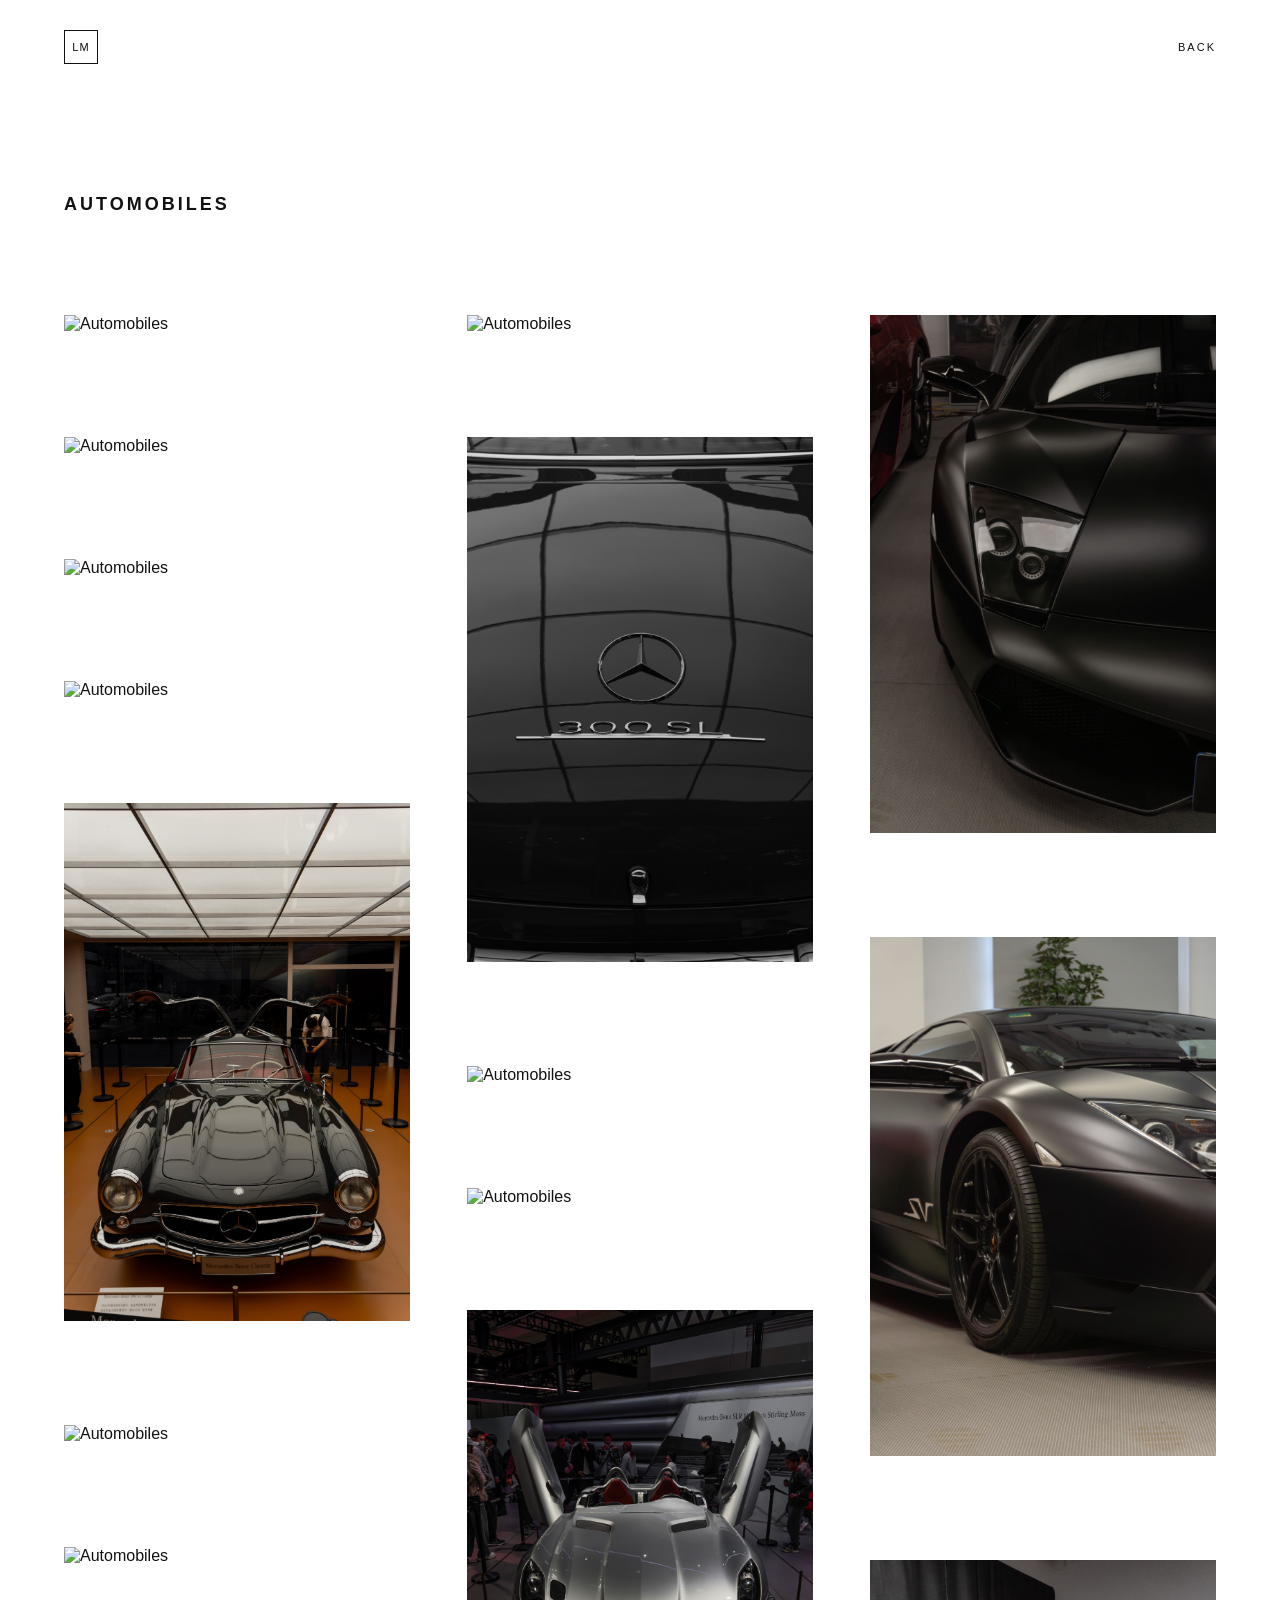
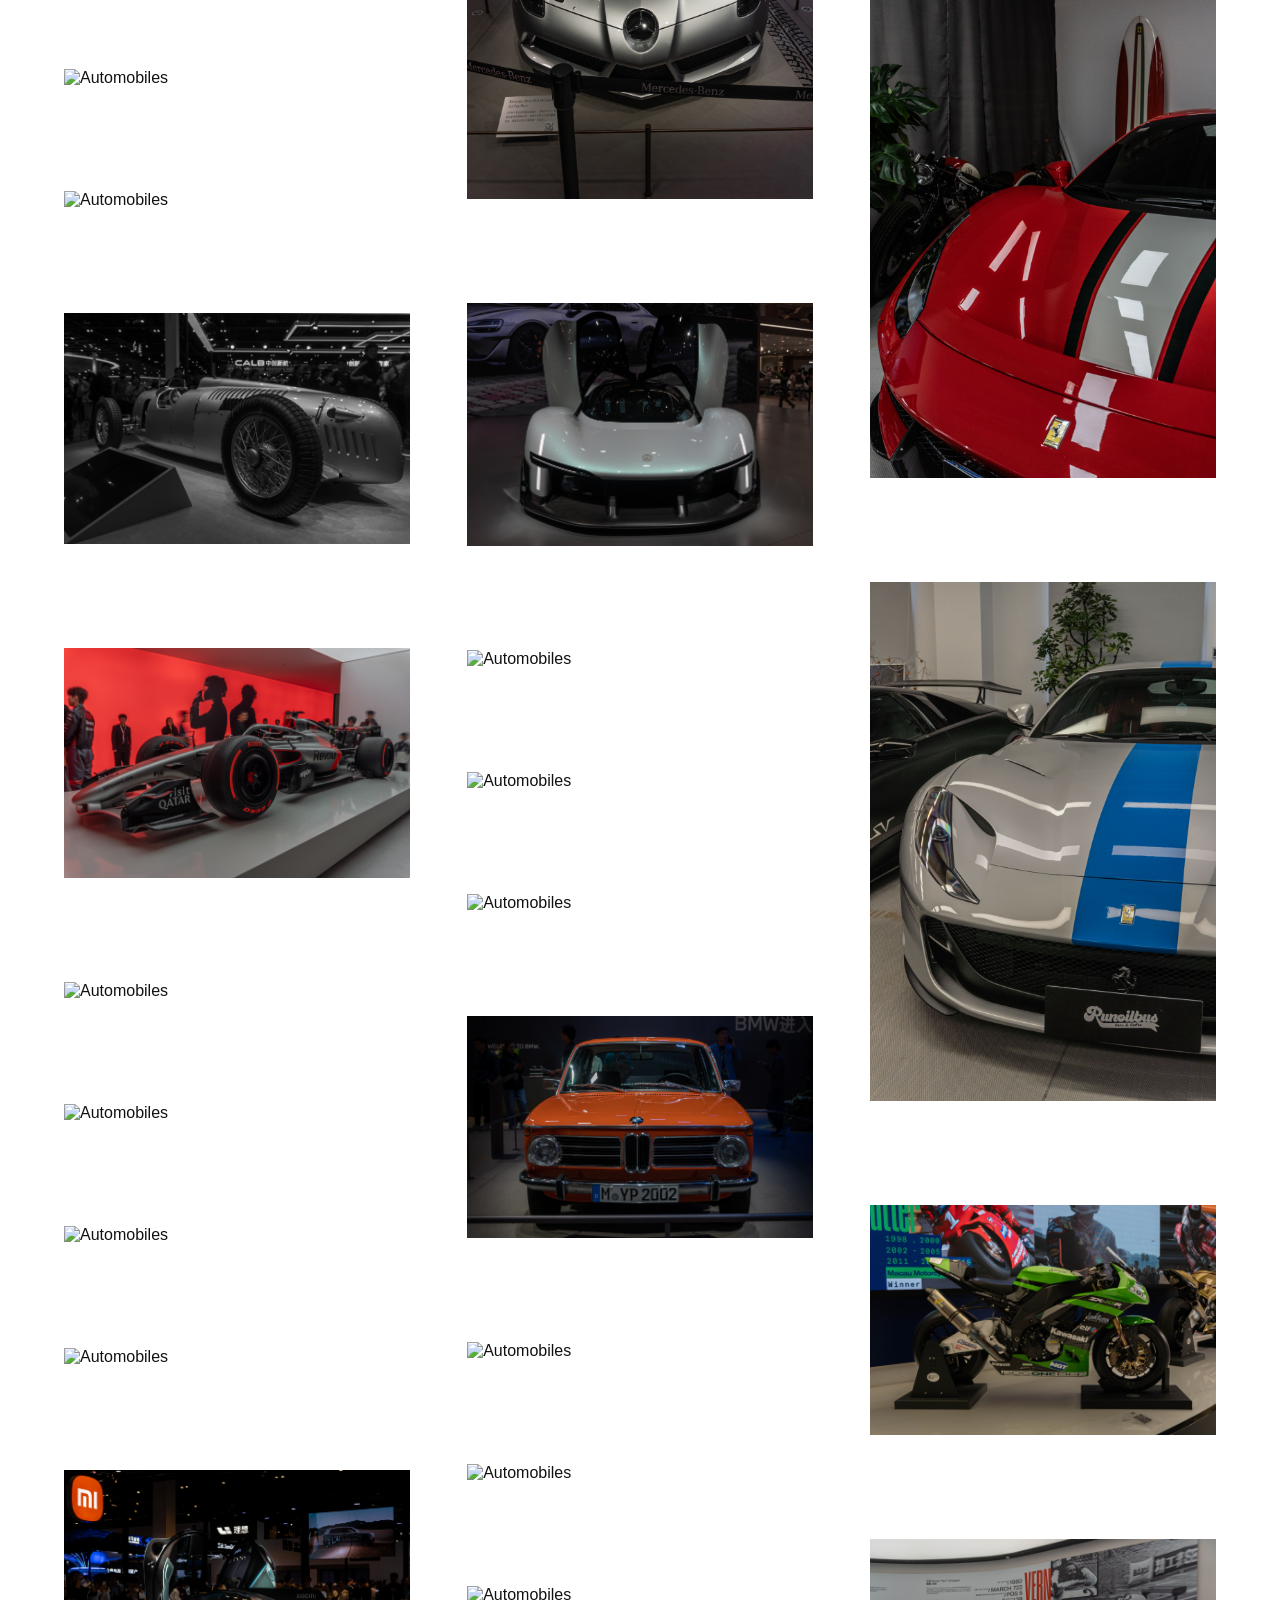
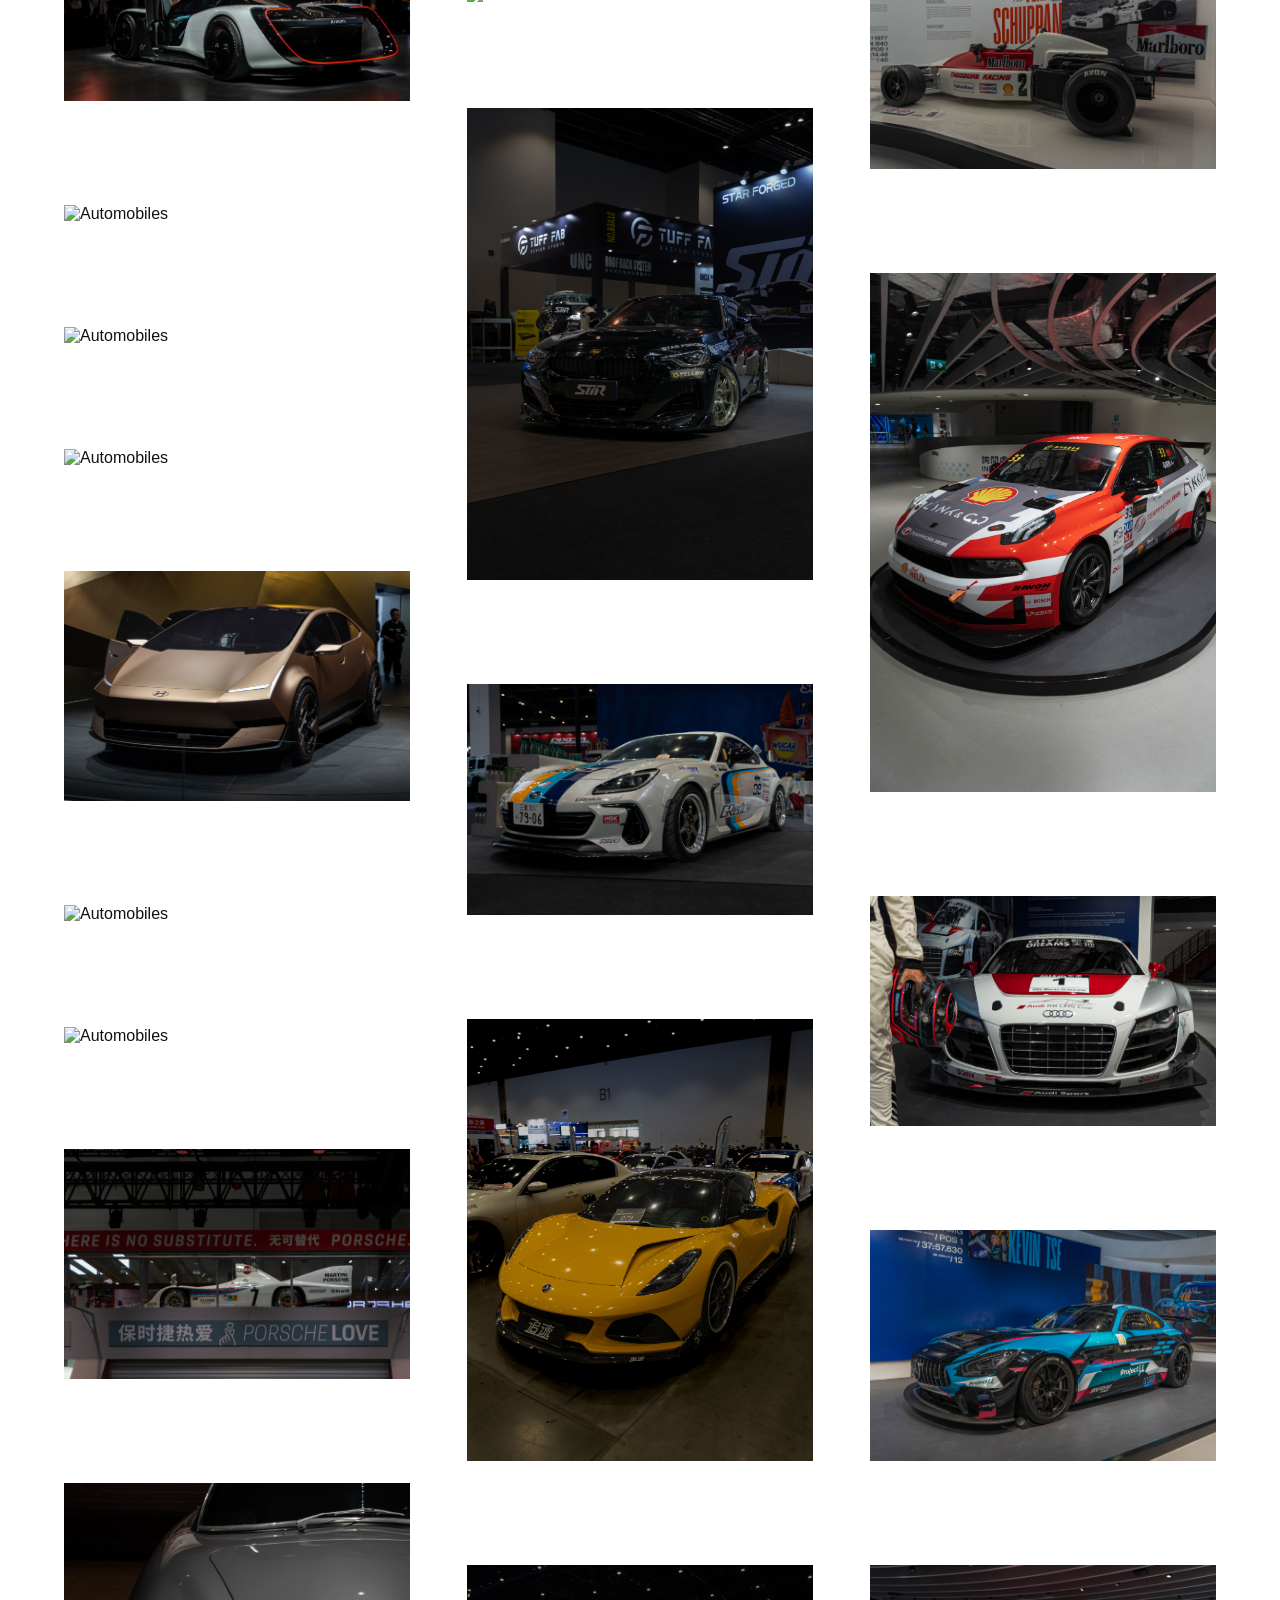
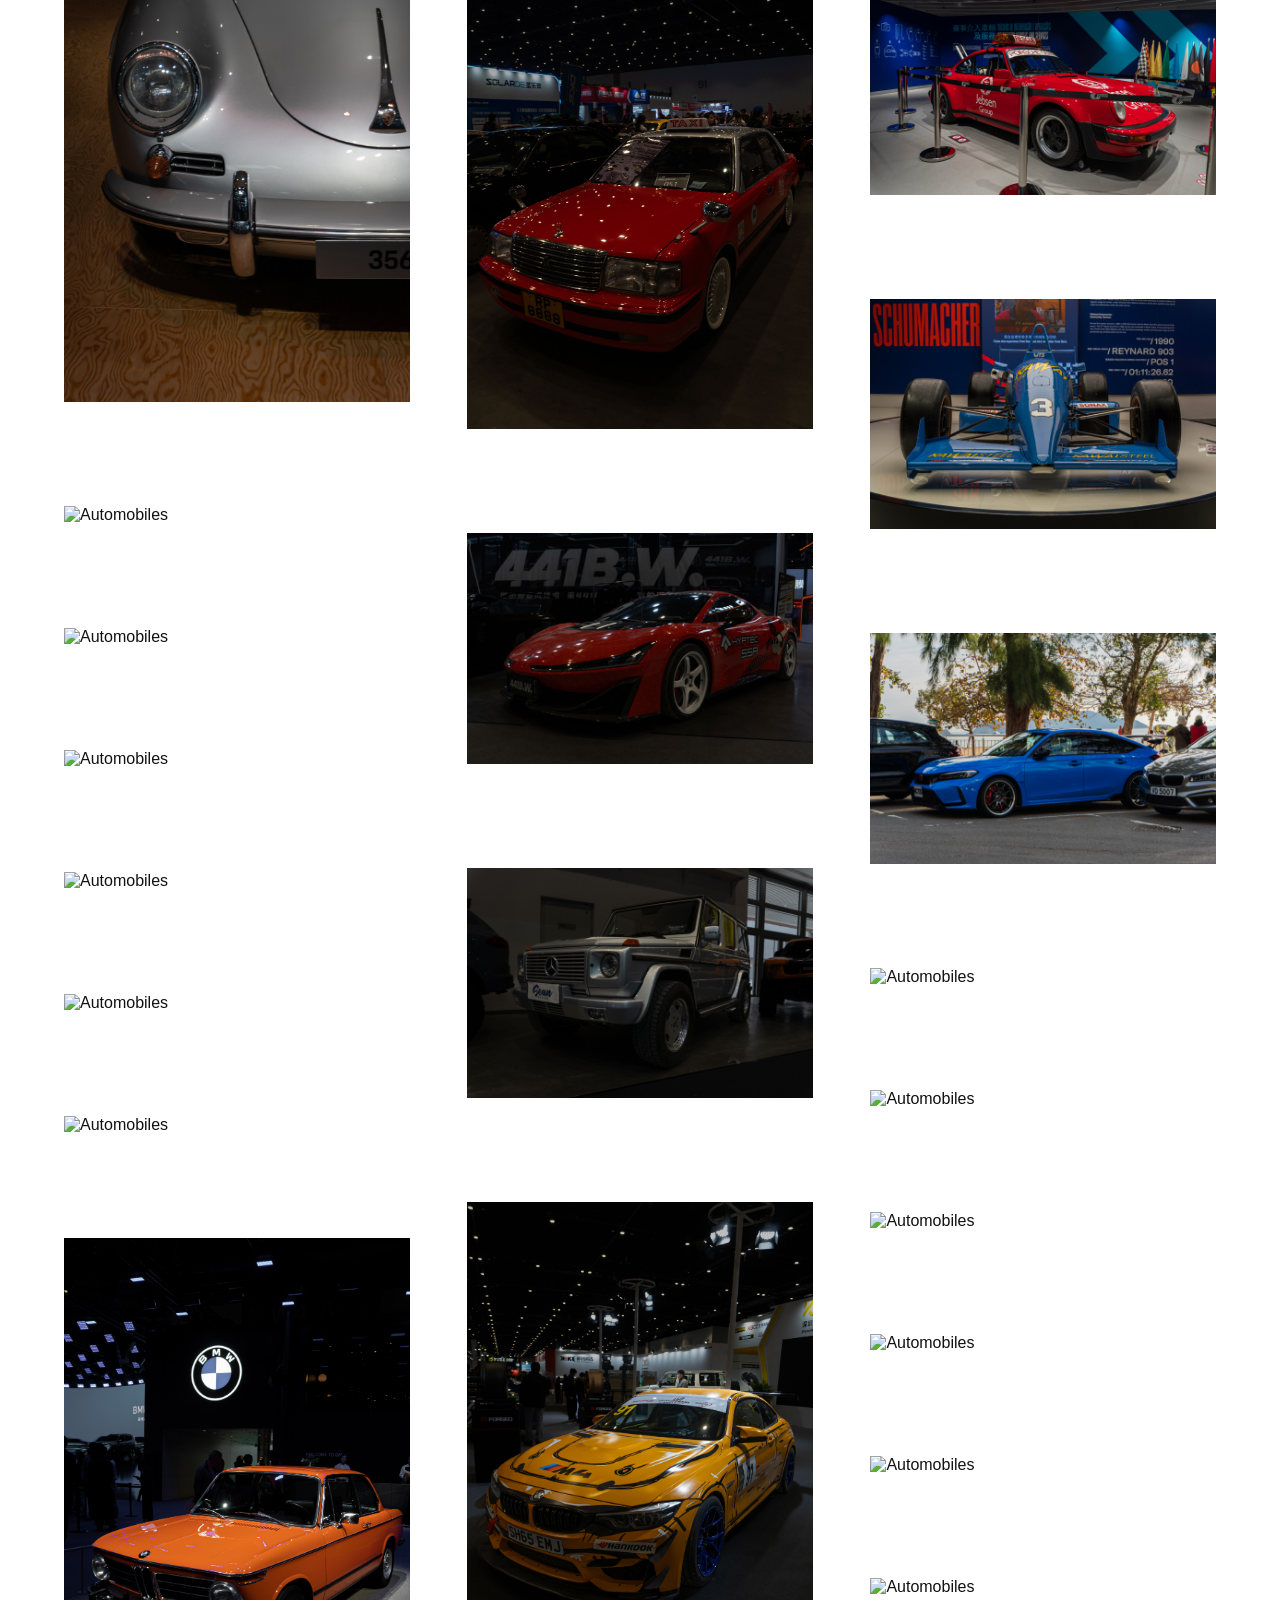
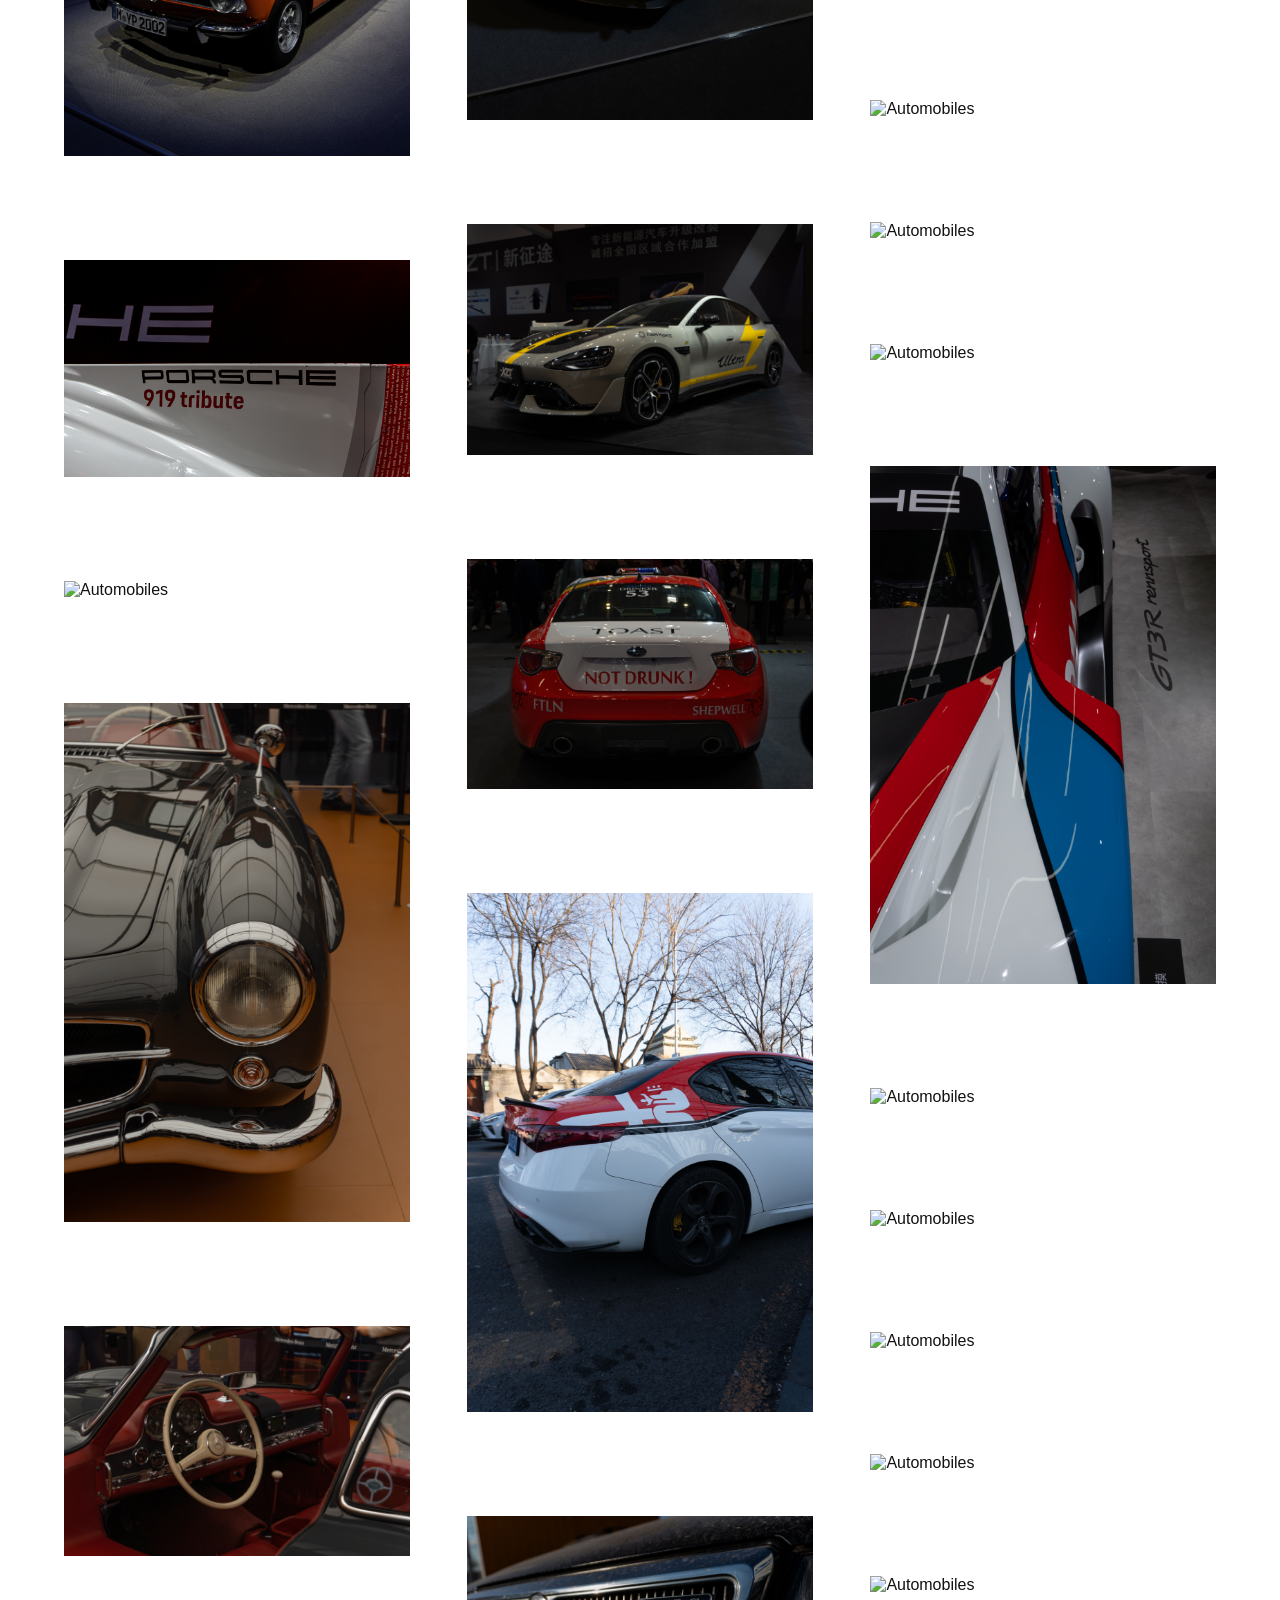
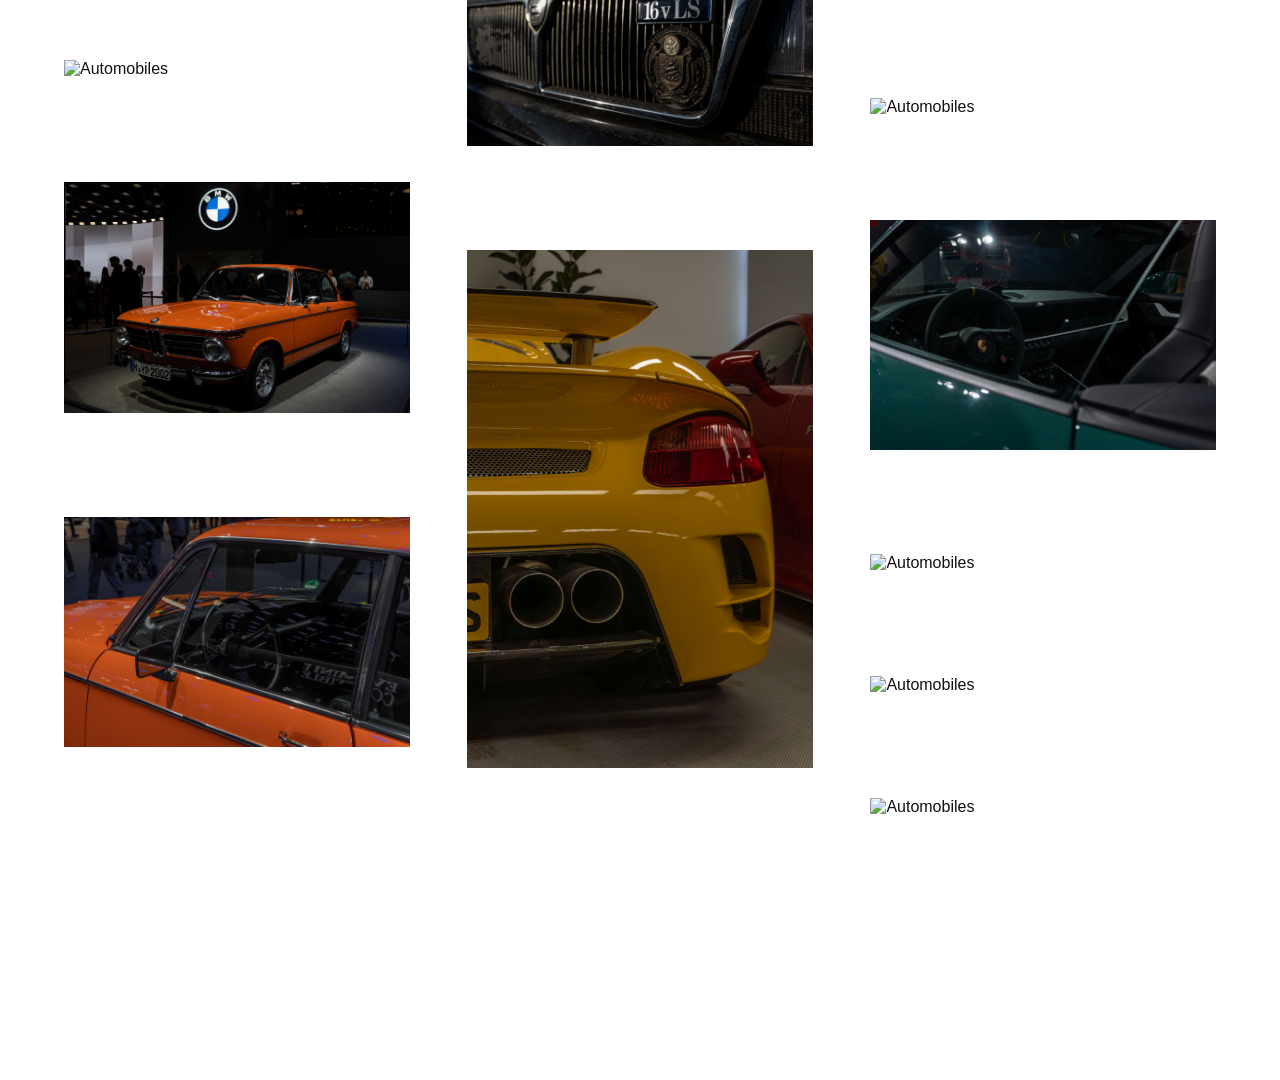
==== automobiles.html @ c26d371f "Update automobiles.html" ====
<!DOCTYPE html>
<html lang="en">

<head>

    <meta charset="UTF-8">

    <meta name="viewport" content="width=device-width, initial-scale=1.0">

    <title>Minhao Liu — Automobiles</title>

    <style>

        * {
            box-sizing: border-box;
        }

        body {
            margin: 0;
            background: #fff;
            color: #111;
            font-family: Arial, Helvetica, sans-serif;
        }


        /* =========================
           TOP NAVIGATION
        ========================= */

        .top {
            padding: 30px 5%;
            display: flex;
            justify-content: space-between;
            align-items: center;
        }

        .logo {
            width: 34px;
            height: 34px;

            display: flex;
            align-items: center;
            justify-content: center;

            border: 1px solid #111;

            color: #111;
            text-decoration: none;

            font-size: 11px;
            font-weight: 500;

            letter-spacing: 1px;
        }

        .back {
            color: #111;
            text-decoration: none;

            font-size: 11px;

            letter-spacing: 2px;

            transition: opacity 0.3s ease;
        }

        .back:hover {
            opacity: 0.5;
        }


        /* =========================
           PAGE TITLE
        ========================= */

        .title {
            padding: 100px 5% 100px;
        }

        .title h1 {
            margin: 0;

            font-size: 18px;
            font-weight: 600;

            letter-spacing: 3px;
        }


        /* =========================
           PHOTO GALLERY
        ========================= */

        .gallery {

            width: 90%;

            margin: 0 auto 160px;

            column-count: 3;

            column-gap: 5%;
        }


        .photo {

            display: inline-block;

            width: 100%;

            margin: 0 0 100px;

            break-inside: avoid;

            cursor: pointer;

            overflow: hidden;
        }


        .photo img {

            display: block;

            width: 100%;

            height: auto;

            transition: opacity 0.3s ease;
        }


        /* Hover effect */

        .photo:hover img {
            opacity: 0.65;
        }


        /* =========================
           FULLSCREEN IMAGE VIEWER
        ========================= */

        .viewer {

            position: fixed;

            inset: 0;

            background: #fff;

            display: none;

            align-items: center;

            justify-content: center;

            z-index: 1000;

            cursor: pointer;
        }


        .viewer.active {
            display: flex;
        }


        .viewer-content {

            max-width: 82vw;

            max-height: 90vh;

            display: flex;

            flex-direction: column;

            align-items: center;

            justify-content: center;

            cursor: pointer;
        }


        .viewer img {

            display: block;

            max-width: 82vw;

            max-height: 75vh;

            width: auto;

            height: auto;

            object-fit: contain;
        }


        /* =========================
           PHOTO INFORMATION
        ========================= */

        .photo-info {

            margin-top: 25px;

            text-align: center;

            font-size: 11px;

            font-weight: 300;

            letter-spacing: 1.5px;

            color: #555;
        }


        .photo-info span {
            margin: 0 10px;
        }


        /* =========================
           MOBILE
        ========================= */

        @media (max-width: 700px) {

            .top {
                padding: 25px 5%;
            }


            .title {
                padding: 70px 5% 70px;
            }


            .title h1 {
                font-size: 16px;
            }


            .gallery {

                width: 90%;

                column-count: 2;

                column-gap: 5%;

                margin-bottom: 100px;
            }


            .photo {

                margin-bottom: 60px;
            }


            .viewer img {

                max-width: 90vw;

                max-height: 70vh;
            }


            .photo-info {

                margin-top: 18px;

                font-size: 10px;
            }


            .photo-info span {
                margin: 0 6px;
            }

        }

    </style>

</head>


<body>


    <!-- =========================
         TOP
    ========================= -->

    <header class="top">

        <a href="index.html" class="logo">
            LM
        </a>

        <a href="index.html" class="back">
            BACK
        </a>

    </header>



    <!-- =========================
         TITLE
    ========================= -->

    <section class="title">

        <h1>
            AUTOMOBILES
        </h1>

    </section>



    <!-- =========================
         PHOTO GALLERY
    ========================= -->

    <main class="gallery">


        <!-- PHOTO 1 -->

        <div
            class="photo"
            data-date="2016.5.3"
            data-location="Beijing"
        >

            <img
                src="./photo1.jpg"
                alt="Automobiles"
            >

        </div>



        <!-- PHOTO 7 -->

        <div
            class="photo"
            data-date="2016.5.3"
            data-location="Beijing"
        >

            <img
                src="./photo7.jpg"
                alt="Automobiles"
            >

        </div>



        <!-- PHOTO 8 -->

        <div
            class="photo"
            data-date="2016.5.3"
            data-location="Beijing"
        >

            <img
                src="./photo8.jpg"
                alt="Automobiles"
            >

        </div>



        <!-- PHOTO 9 -->

        <div
            class="photo"
            data-date="2016.5.3"
            data-location="Beijing"
        >

            <img
                src="./photo9.jpg"
                alt="Automobiles"
            >

        </div>



        <!-- PHOTO 10 -->

        <div
            class="photo"
            data-date="2016.5.3"
            data-location="Beijing"
        >

            <img
                src="./photo10.jpg"
                alt="Automobiles"
            >

        </div>


    </main>



    <!-- =========================
         IMAGE VIEWER
    ========================= -->

    <div class="viewer">

        <div class="viewer-content">

            <img
                src=""
                alt="Automobile photograph"
            >

            <div class="photo-info">

                <span class="date"></span>

                <span>—</span>

                <span class="location"></span>

            </div>

        </div>

    </div>



    <!-- =========================
         JAVASCRIPT
    ========================= -->

    <script>


        /* =========================
           LOAD PHOTO 11 - PHOTO 100
        ========================= */

        const gallery = document.querySelector(".gallery");


        for (let i = 11; i <= 100; i++) {

            const photo = document.createElement("div");

            photo.className = "photo";

            photo.dataset.date = "2016.5.3";

            photo.dataset.location = "Beijing";


            photo.innerHTML = `

                <img
                    src="./photo${i}.jpg"
                    alt="Automobiles"
                    loading="lazy"
                >

            `;


            gallery.appendChild(photo);

        }



        /* =========================
           VIEWER ELEMENTS
        ========================= */

        const viewer = document.querySelector(".viewer");

        const viewerContent =
            document.querySelector(".viewer-content");

        const viewerImage =
            document.querySelector(".viewer img");

        const dateText =
            document.querySelector(".date");

        const locationText =
            document.querySelector(".location");



        /* =========================
           OPEN PHOTO
        ========================= */

        function openViewer(photo) {

            const image =
                photo.querySelector("img");


            viewerImage.src = image.src;

            viewerImage.alt = image.alt;


            dateText.textContent =
                photo.dataset.date;


            locationText.textContent =
                photo.dataset.location;


            viewer.classList.add("active");


            document.body.style.overflow = "hidden";

        }



        /* =========================
           ALL PHOTOS CLICK EVENT
        ========================= */

        function setupPhotoEvents() {

            const photos =
                document.querySelectorAll(".photo");


            photos.forEach(photo => {

                photo.addEventListener("click", function () {

                    openViewer(photo);

                });

            });

        }


        setupPhotoEvents();



        /* =========================
           CLOSE VIEWER
        ========================= */

        viewer.addEventListener("click", function () {

            viewer.classList.remove("active");

            document.body.style.overflow = "";

        });



        /* =========================
           PREVENT IMAGE CLICK FROM
           DOING ANYTHING EXTRA
        ========================= */

        viewerImage.addEventListener("click", function (event) {

            event.stopPropagation();

            viewer.classList.remove("active");

            document.body.style.overflow = "";

        });



        /* =========================
           ESC KEY
        ========================= */

        document.addEventListener("keydown", function (event) {

            if (event.key === "Escape") {

                viewer.classList.remove("active");

                document.body.style.overflow = "";

            }

        });


    </script>


</body>

</html>
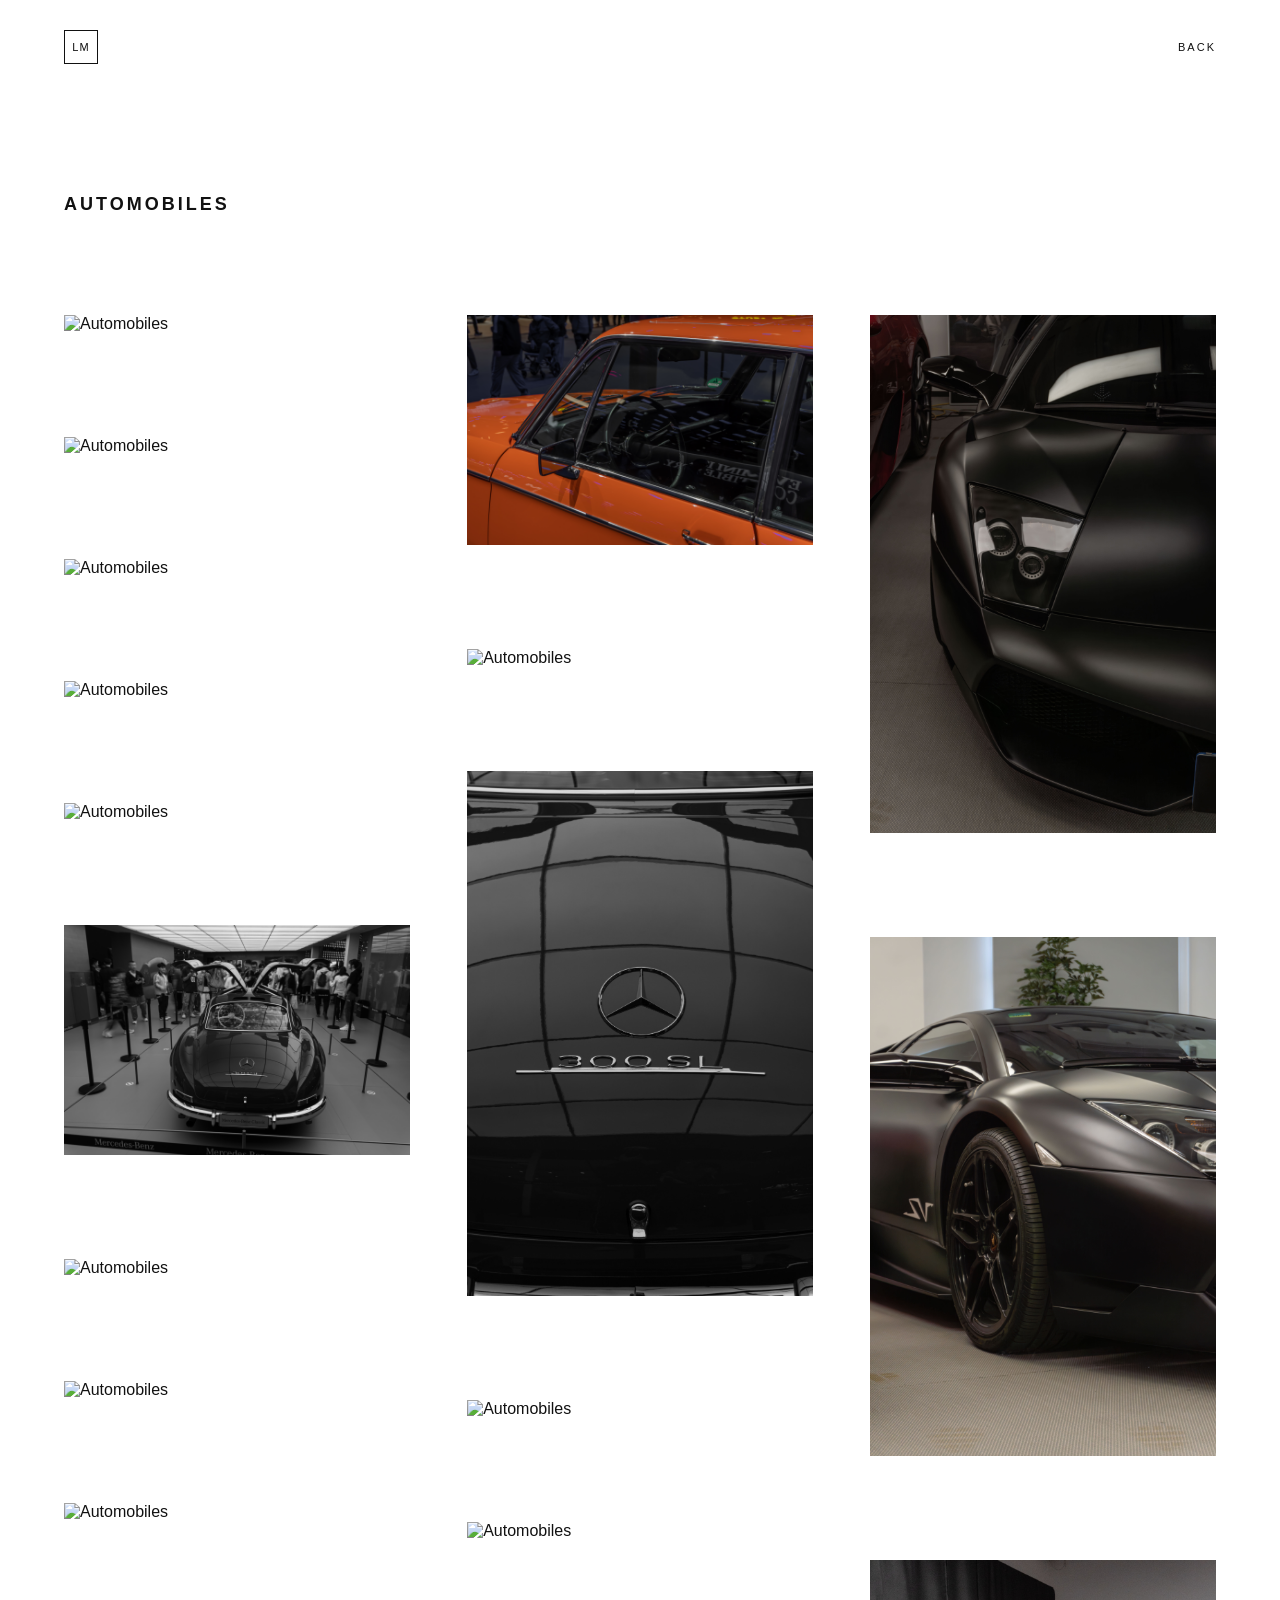
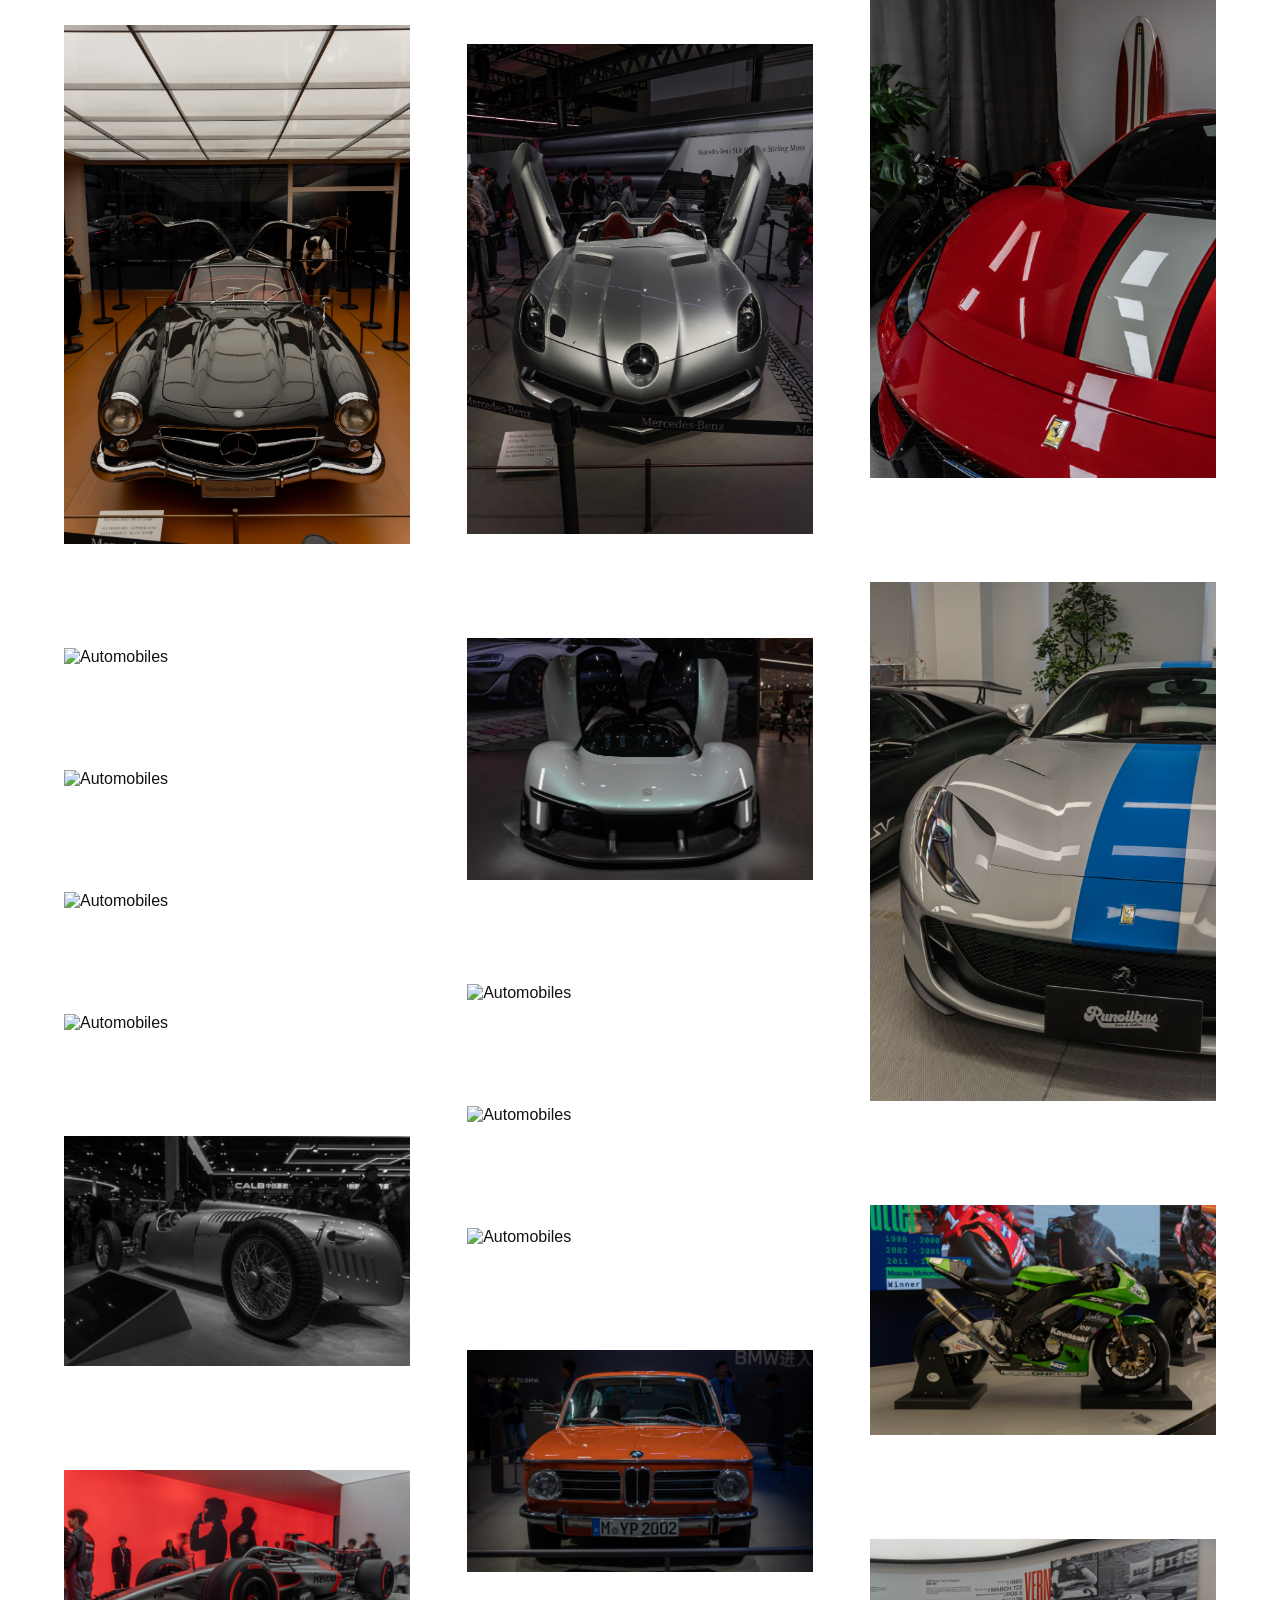
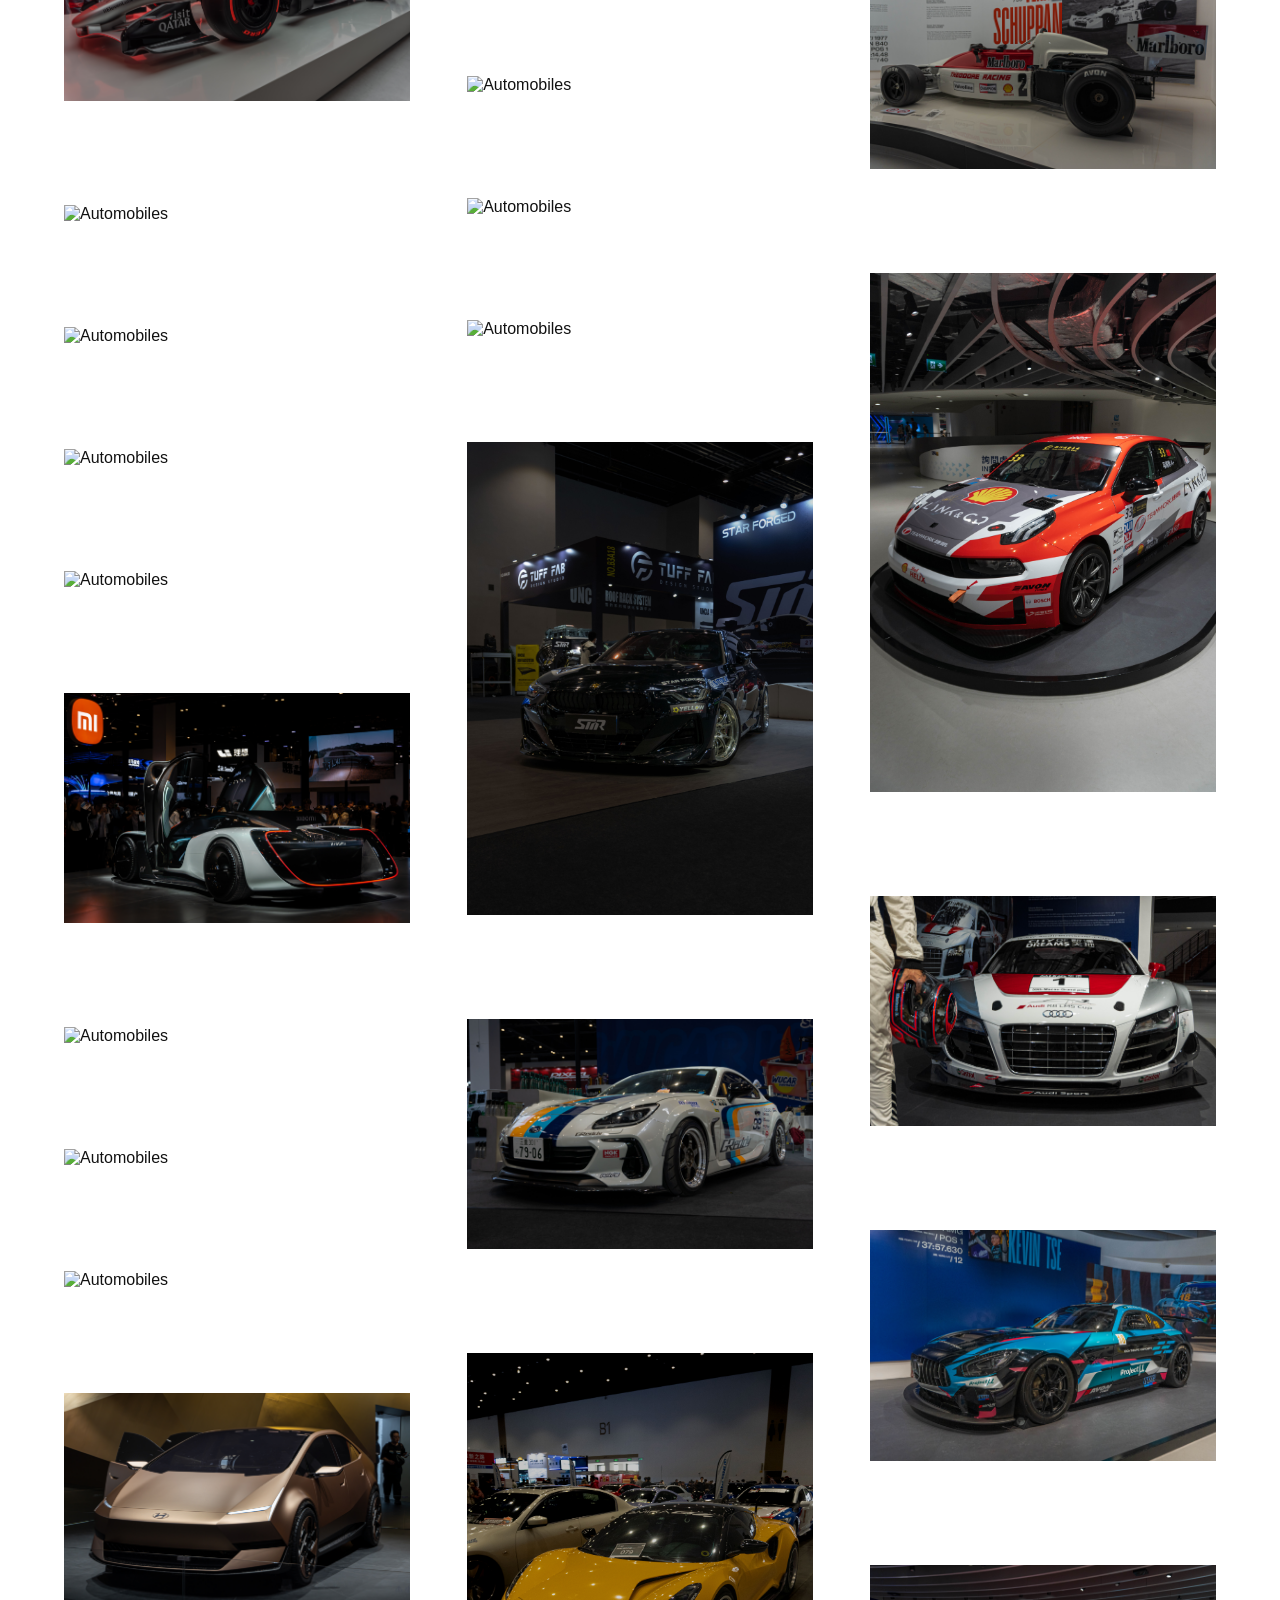
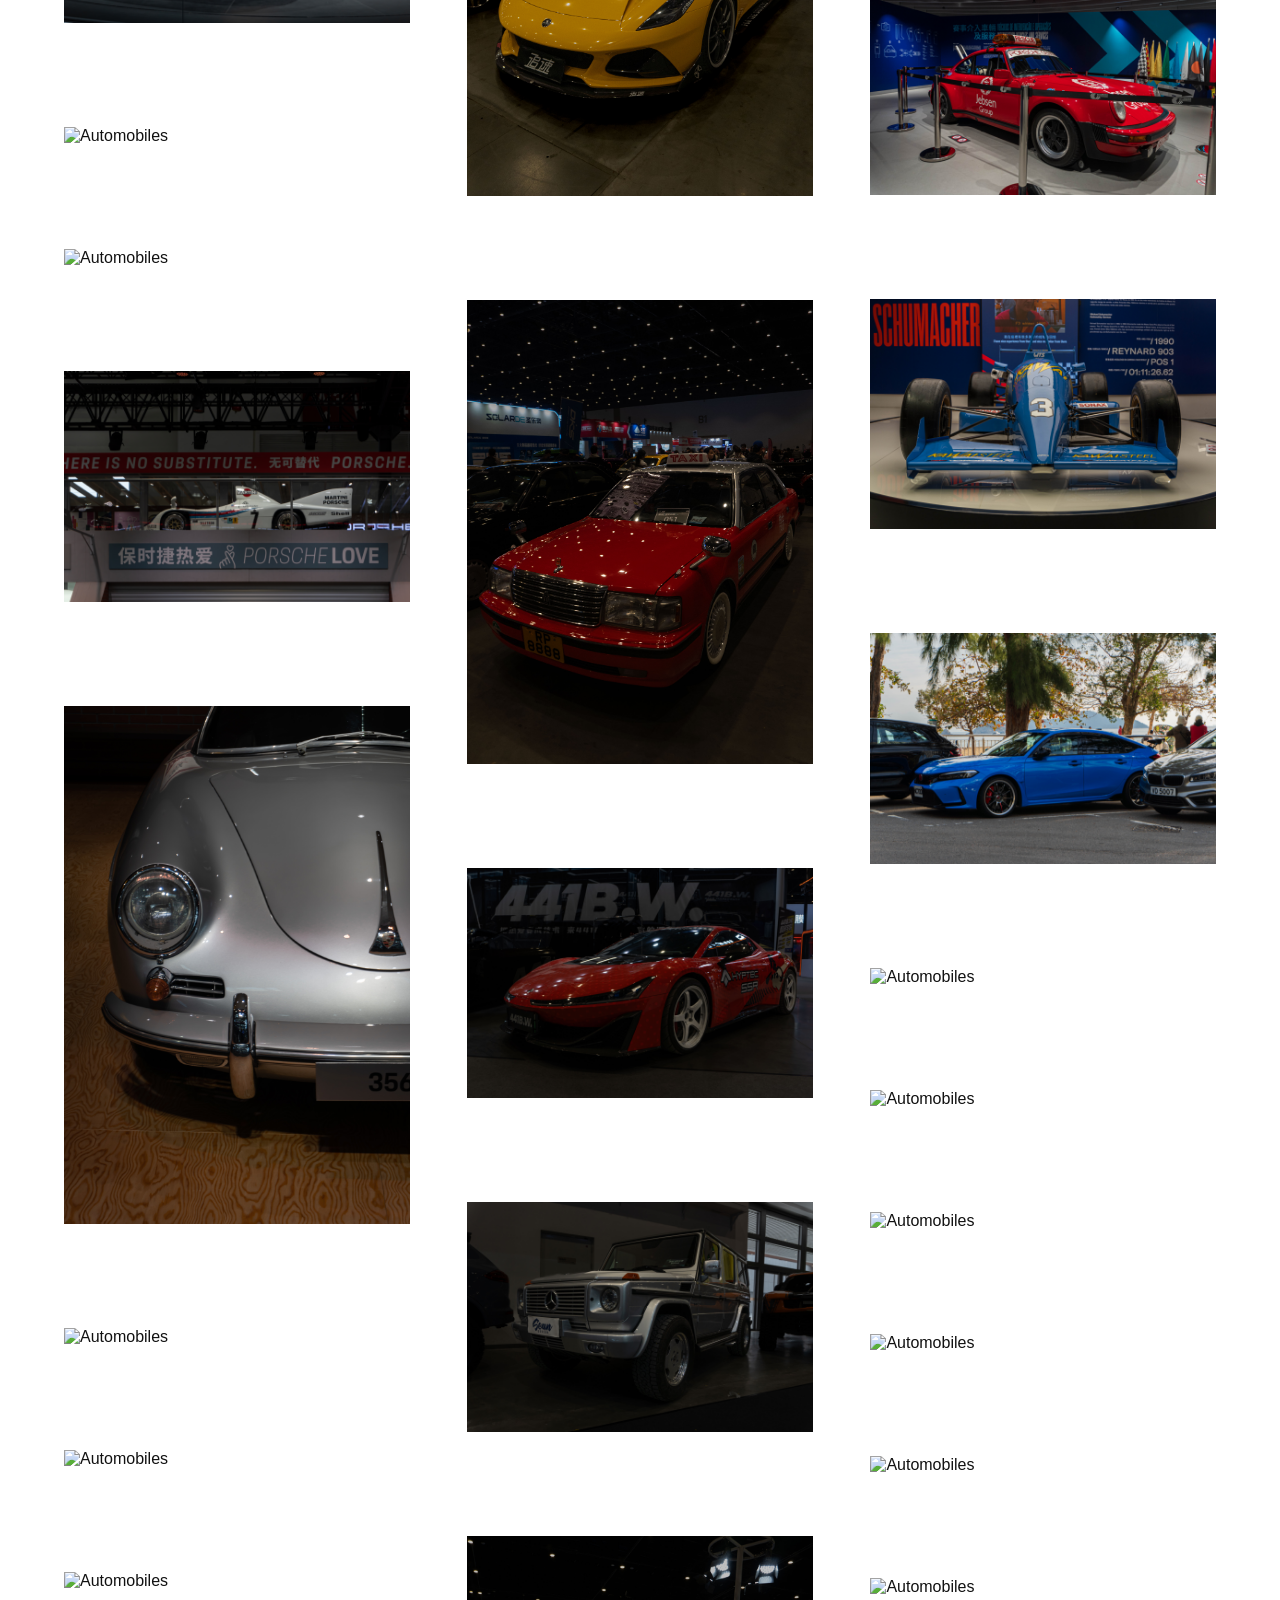
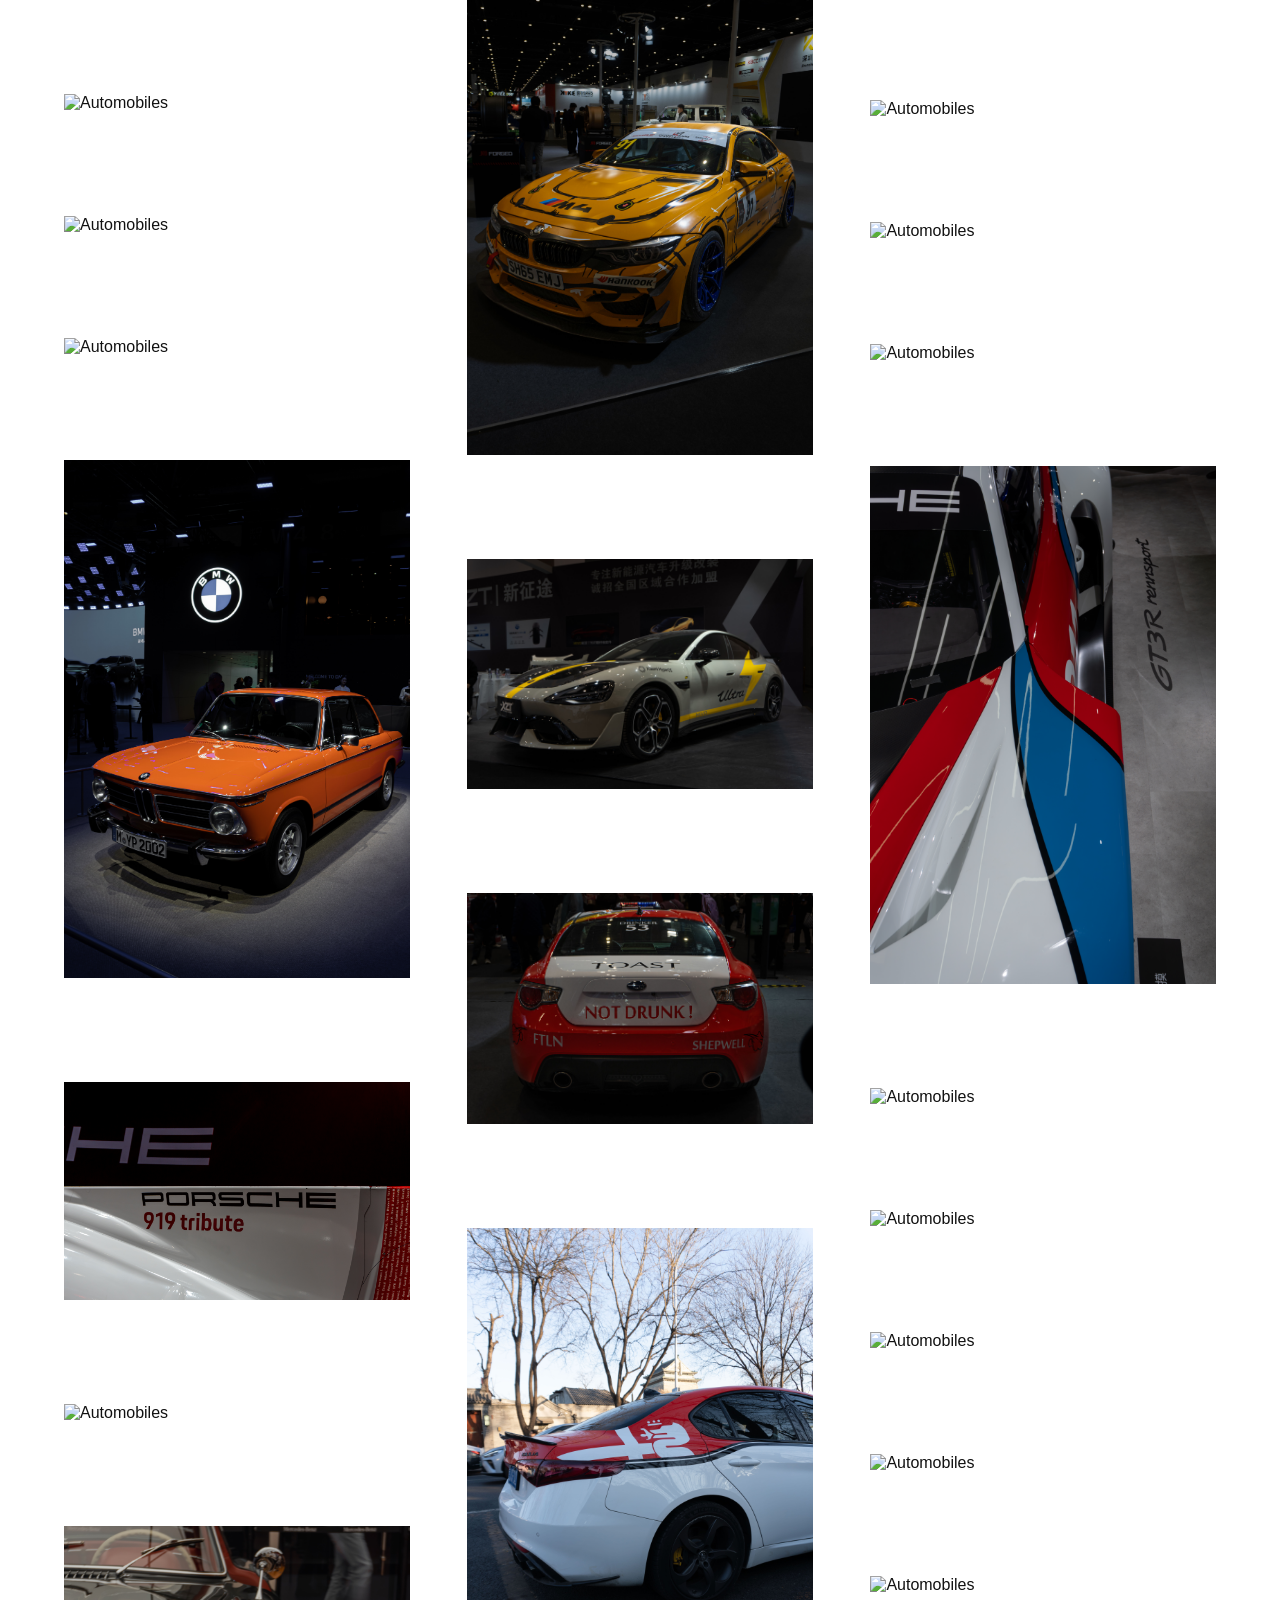
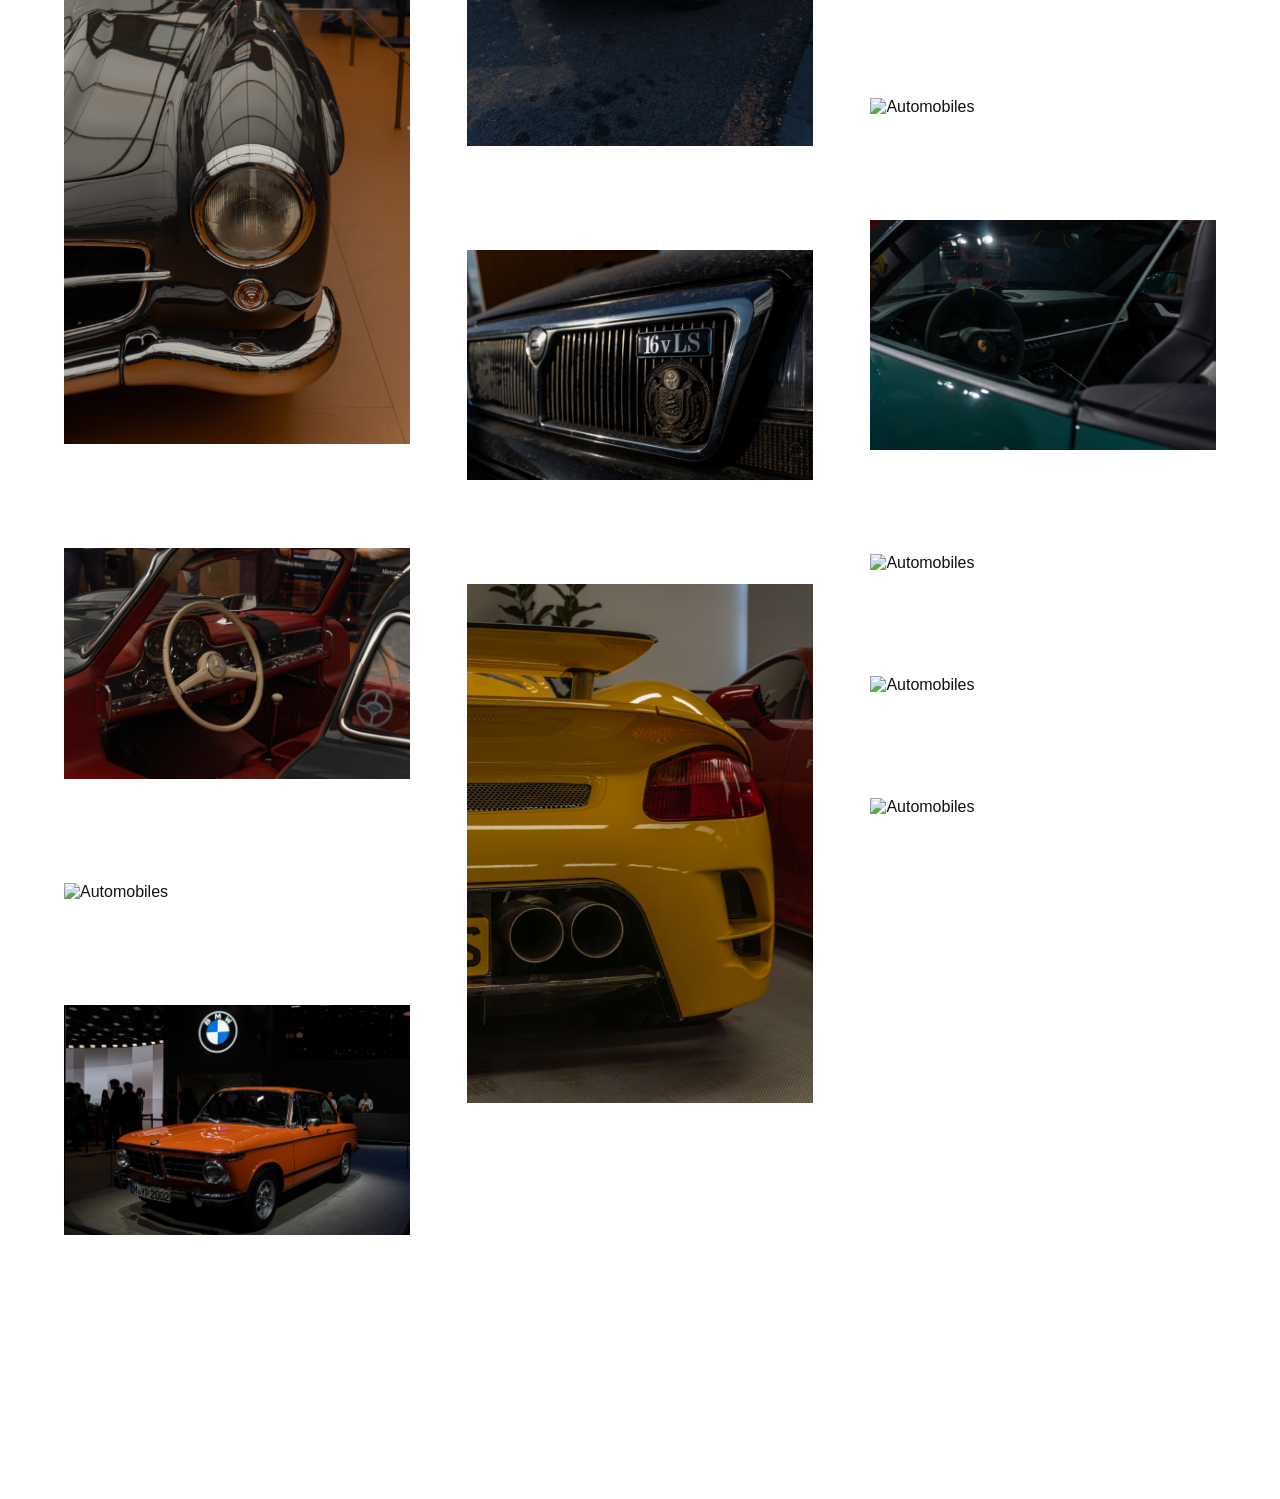
==== commit 1c34bd0e: "Update automobiles.html" ====
--- a/automobiles.html
+++ b/automobiles.html
@@ -92,19 +92,14 @@
         ========================= */
 
         .gallery {
-
             width: 90%;
-
             margin: 0 auto 160px;
 
             column-count: 3;
-
             column-gap: 5%;
         }
 
-
         .photo {
-
             display: inline-block;
 
             width: 100%;
@@ -118,20 +113,14 @@
             overflow: hidden;
         }
 
-
         .photo img {
-
             display: block;
 
             width: 100%;
-
             height: auto;
 
             transition: opacity 0.3s ease;
         }
-
-
-        /* Hover effect */
 
         .photo:hover img {
             opacity: 0.65;
@@ -143,7 +132,6 @@
         ========================= */
 
         .viewer {
-
             position: fixed;
 
             inset: 0;
@@ -153,24 +141,19 @@
             display: none;
 
             align-items: center;
-
             justify-content: center;
 
             z-index: 1000;
 
             cursor: pointer;
         }
-
 
         .viewer.active {
             display: flex;
         }
 
-
         .viewer-content {
-
             max-width: 82vw;
-
             max-height: 90vh;
 
             display: flex;
@@ -178,23 +161,18 @@
             flex-direction: column;
 
             align-items: center;
-
             justify-content: center;
 
             cursor: pointer;
         }
 
-
         .viewer img {
-
             display: block;
 
             max-width: 82vw;
-
             max-height: 75vh;
 
             width: auto;
-
             height: auto;
 
             object-fit: contain;
@@ -206,7 +184,6 @@
         ========================= */
 
         .photo-info {
-
             margin-top: 25px;
 
             text-align: center;
@@ -219,7 +196,6 @@
 
             color: #555;
         }
-
 
         .photo-info span {
             margin: 0 10px;
@@ -236,19 +212,15 @@
                 padding: 25px 5%;
             }
 
-
             .title {
                 padding: 70px 5% 70px;
             }
 
-
             .title h1 {
                 font-size: 16px;
             }
 
-
             .gallery {
-
                 width: 90%;
 
                 column-count: 2;
@@ -258,28 +230,20 @@
                 margin-bottom: 100px;
             }
 
-
             .photo {
-
                 margin-bottom: 60px;
             }
 
-
             .viewer img {
-
                 max-width: 90vw;
-
                 max-height: 70vh;
             }
 
-
             .photo-info {
-
                 margin-top: 18px;
 
                 font-size: 10px;
             }
-
 
             .photo-info span {
                 margin: 0 6px;
@@ -332,91 +296,6 @@
     ========================= -->
 
     <main class="gallery">
-
-
-        <!-- PHOTO 1 -->
-
-        <div
-            class="photo"
-            data-date="2016.5.3"
-            data-location="Beijing"
-        >
-
-            <img
-                src="./photo1.jpg"
-                alt="Automobiles"
-            >
-
-        </div>
-
-
-
-        <!-- PHOTO 7 -->
-
-        <div
-            class="photo"
-            data-date="2016.5.3"
-            data-location="Beijing"
-        >
-
-            <img
-                src="./photo7.jpg"
-                alt="Automobiles"
-            >
-
-        </div>
-
-
-
-        <!-- PHOTO 8 -->
-
-        <div
-            class="photo"
-            data-date="2016.5.3"
-            data-location="Beijing"
-        >
-
-            <img
-                src="./photo8.jpg"
-                alt="Automobiles"
-            >
-
-        </div>
-
-
-
-        <!-- PHOTO 9 -->
-
-        <div
-            class="photo"
-            data-date="2016.5.3"
-            data-location="Beijing"
-        >
-
-            <img
-                src="./photo9.jpg"
-                alt="Automobiles"
-            >
-
-        </div>
-
-
-
-        <!-- PHOTO 10 -->
-
-        <div
-            class="photo"
-            data-date="2016.5.3"
-            data-location="Beijing"
-        >
-
-            <img
-                src="./photo10.jpg"
-                alt="Automobiles"
-            >
-
-        </div>
-
 
     </main>
 
@@ -439,7 +318,7 @@
 
                 <span class="date"></span>
 
-                <span>—</span>
+                <span class="separator">—</span>
 
                 <span class="location"></span>
 
@@ -459,21 +338,188 @@
 
 
         /* =========================
-           LOAD PHOTO 11 - PHOTO 100
-        ========================= */
-
-        const gallery = document.querySelector(".gallery");
-
-
-        for (let i = 11; i <= 100; i++) {
-
-            const photo = document.createElement("div");
+           PHOTO INFORMATION
+        ========================= */
+
+        const photoInfo = {};
+
+
+        /*
+         * PHOTO 1-3
+         */
+
+        for (let i = 1; i <= 3; i++) {
+
+            photoInfo[i] = {
+                date: "2026.09.03",
+                location: "Beijing"
+            };
+
+        }
+
+
+        /*
+         * PHOTO 4-5
+         *
+         * No date / location
+         */
+
+        for (let i = 4; i <= 5; i++) {
+
+            photoInfo[i] = {
+                date: "",
+                location: ""
+            };
+
+        }
+
+
+        /*
+         * PHOTO 6-56
+         */
+
+        for (let i = 6; i <= 56; i++) {
+
+            photoInfo[i] = {
+                date: "2026.05.03",
+                location: "Beijing"
+            };
+
+        }
+
+
+        /*
+         * PHOTO 57-65
+         */
+
+        for (let i = 57; i <= 65; i++) {
+
+            photoInfo[i] = {
+                date: "2026.03.14",
+                location: "Beijing"
+            };
+
+        }
+
+
+        /*
+         * PHOTO 66
+         */
+
+        photoInfo[66] = {
+            date: "2025.12.23",
+            location: "Beijing"
+        };
+
+
+        /*
+         * PHOTO 67-72
+         */
+
+        for (let i = 67; i <= 72; i++) {
+
+            photoInfo[i] = {
+                date: "2026.01.07",
+                location: "Beijing"
+            };
+
+        }
+
+
+        /*
+         * PHOTO 73-79
+         */
+
+        for (let i = 73; i <= 79; i++) {
+
+            photoInfo[i] = {
+                date: "2026.01.22",
+                location: "Macau"
+            };
+
+        }
+
+
+        /*
+         * PHOTO 80
+         */
+
+        photoInfo[80] = {
+            date: "2026.01.26",
+            location: "Hong Kong"
+        };
+
+
+        /*
+         * PHOTO 81
+         */
+
+        photoInfo[81] = {
+            date: "2025.10.30",
+            location: "Beijing"
+        };
+
+
+        /*
+         * PHOTO 82-83
+         */
+
+        for (let i = 82; i <= 83; i++) {
+
+            photoInfo[i] = {
+                date: "2026.01.22",
+                location: "Macau"
+            };
+
+        }
+
+
+        /*
+         * PHOTO 84
+         */
+
+        photoInfo[84] = {
+            date: "2026.03.14",
+            location: "Beijing"
+        };
+
+
+        /*
+         * PHOTO 85-100
+         */
+
+        for (let i = 85; i <= 100; i++) {
+
+            photoInfo[i] = {
+                date: "2026.09.03",
+                location: "Beijing"
+            };
+
+        }
+
+
+
+        /* =========================
+           CREATE ALL PHOTOS
+        ========================= */
+
+        const gallery =
+            document.querySelector(".gallery");
+
+
+        for (let i = 1; i <= 100; i++) {
+
+            const photo =
+                document.createElement("div");
 
             photo.className = "photo";
 
-            photo.dataset.date = "2016.5.3";
-
-            photo.dataset.location = "Beijing";
+
+            photo.dataset.date =
+                photoInfo[i]?.date || "";
+
+            photo.dataset.location =
+                photoInfo[i]?.location || "";
 
 
             photo.innerHTML = `
@@ -497,10 +543,8 @@
            VIEWER ELEMENTS
         ========================= */
 
-        const viewer = document.querySelector(".viewer");
-
-        const viewerContent =
-            document.querySelector(".viewer-content");
+        const viewer =
+            document.querySelector(".viewer");
 
         const viewerImage =
             document.querySelector(".viewer img");
@@ -511,64 +555,70 @@
         const locationText =
             document.querySelector(".location");
 
-
-
-        /* =========================
-           OPEN PHOTO
-        ========================= */
-
-        function openViewer(photo) {
-
-            const image =
-                photo.querySelector("img");
-
-
-            viewerImage.src = image.src;
-
-            viewerImage.alt = image.alt;
-
-
-            dateText.textContent =
-                photo.dataset.date;
-
-
-            locationText.textContent =
-                photo.dataset.location;
-
-
-            viewer.classList.add("active");
-
-
-            document.body.style.overflow = "hidden";
-
-        }
-
-
-
-        /* =========================
-           ALL PHOTOS CLICK EVENT
-        ========================= */
-
-        function setupPhotoEvents() {
-
-            const photos =
-                document.querySelectorAll(".photo");
-
-
-            photos.forEach(photo => {
-
-                photo.addEventListener("click", function () {
-
-                    openViewer(photo);
-
-                });
+        const separator =
+            document.querySelector(".separator");
+
+
+
+        /* =========================
+           OPEN VIEWER
+        ========================= */
+
+        const photos =
+            document.querySelectorAll(".photo");
+
+
+        photos.forEach(photo => {
+
+            photo.addEventListener("click", function () {
+
+                const image =
+                    photo.querySelector("img");
+
+
+                viewerImage.src =
+                    image.src;
+
+                viewerImage.alt =
+                    image.alt;
+
+
+                dateText.textContent =
+                    photo.dataset.date;
+
+
+                locationText.textContent =
+                    photo.dataset.location;
+
+
+                /*
+                 * Hide the separator if
+                 * there is no information
+                 */
+
+                if (
+                    !photo.dataset.date &&
+                    !photo.dataset.location
+                ) {
+
+                    separator.style.display = "none";
+
+                } else {
+
+                    separator.style.display = "inline";
+
+                }
+
+
+                viewer.classList.add("active");
+
+
+                document.body.style.overflow =
+                    "hidden";
 
             });
 
-        }
-
-
-        setupPhotoEvents();
+        });
 
 
 
@@ -587,39 +637,22 @@
 
 
         /* =========================
-           PREVENT IMAGE CLICK FROM
-           DOING ANYTHING EXTRA
-        ========================= */
-
-        viewerImage.addEventListener("click", function (event) {
-
-            event.stopPropagation();
-
-            viewer.classList.remove("active");
-
-            document.body.style.overflow = "";
+           ESC KEY
+        ========================= */
+
+        document.addEventListener("keydown", function (event) {
+
+            if (event.key === "Escape") {
+
+                viewer.classList.remove("active");
+
+                document.body.style.overflow = "";
+
+            }
 
         });
 
 
-
-        /* =========================
-           ESC KEY
-        ========================= */
-
-        document.addEventListener("keydown", function (event) {
-
-            if (event.key === "Escape") {
-
-                viewer.classList.remove("active");
-
-                document.body.style.overflow = "";
-
-            }
-
-        });
-
-
     </script>
 
 
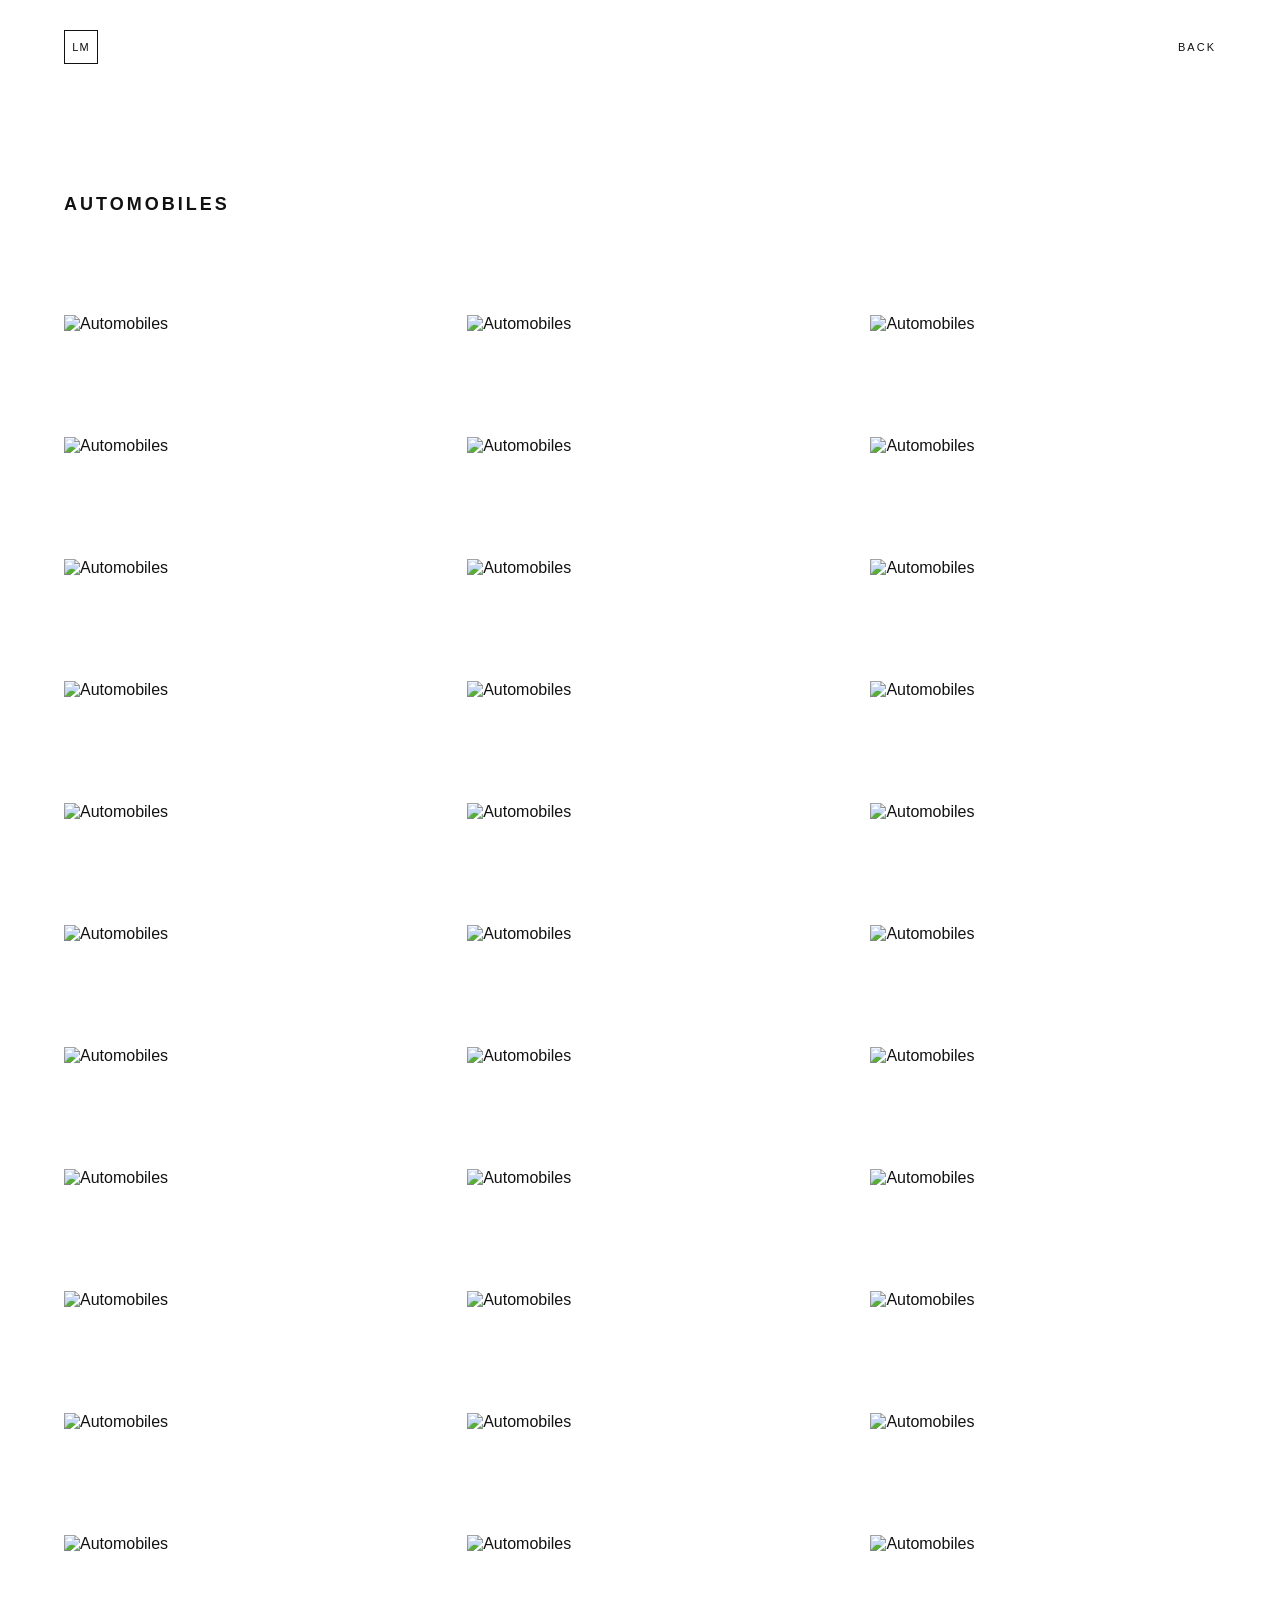
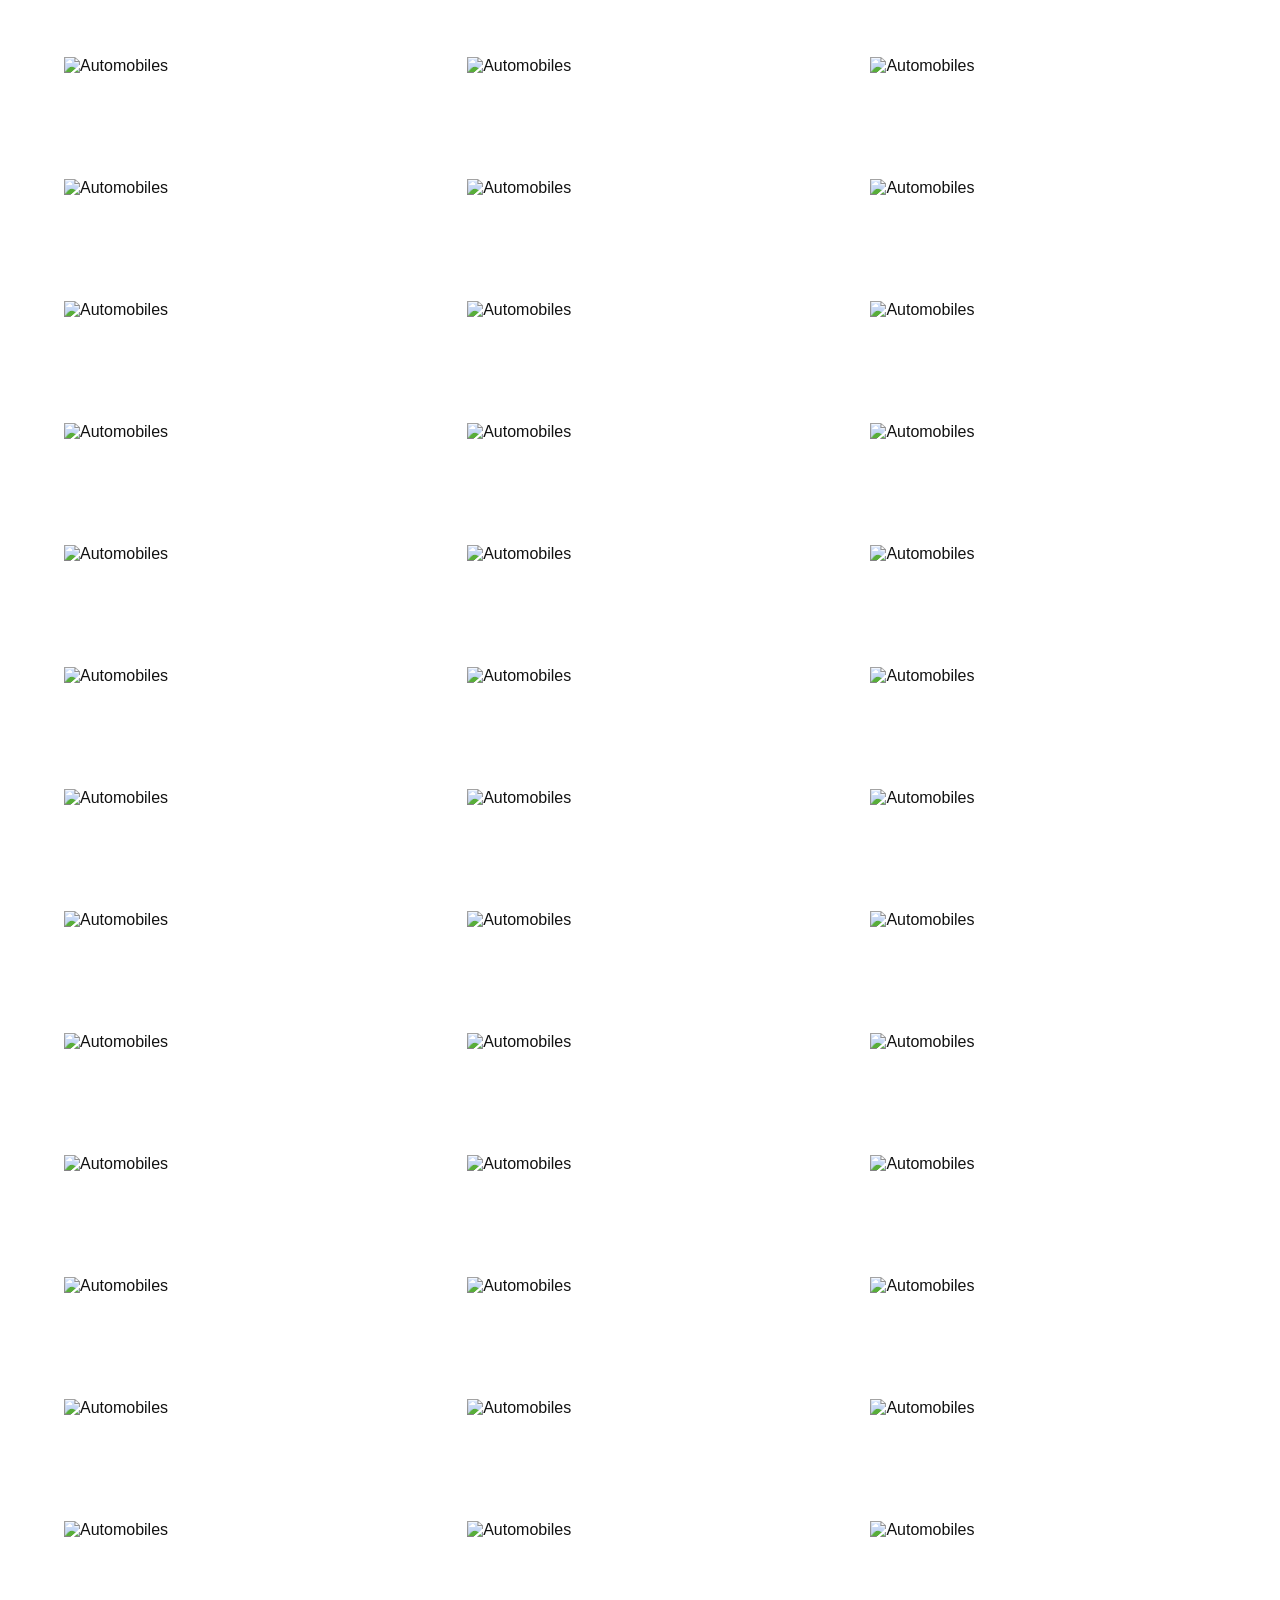
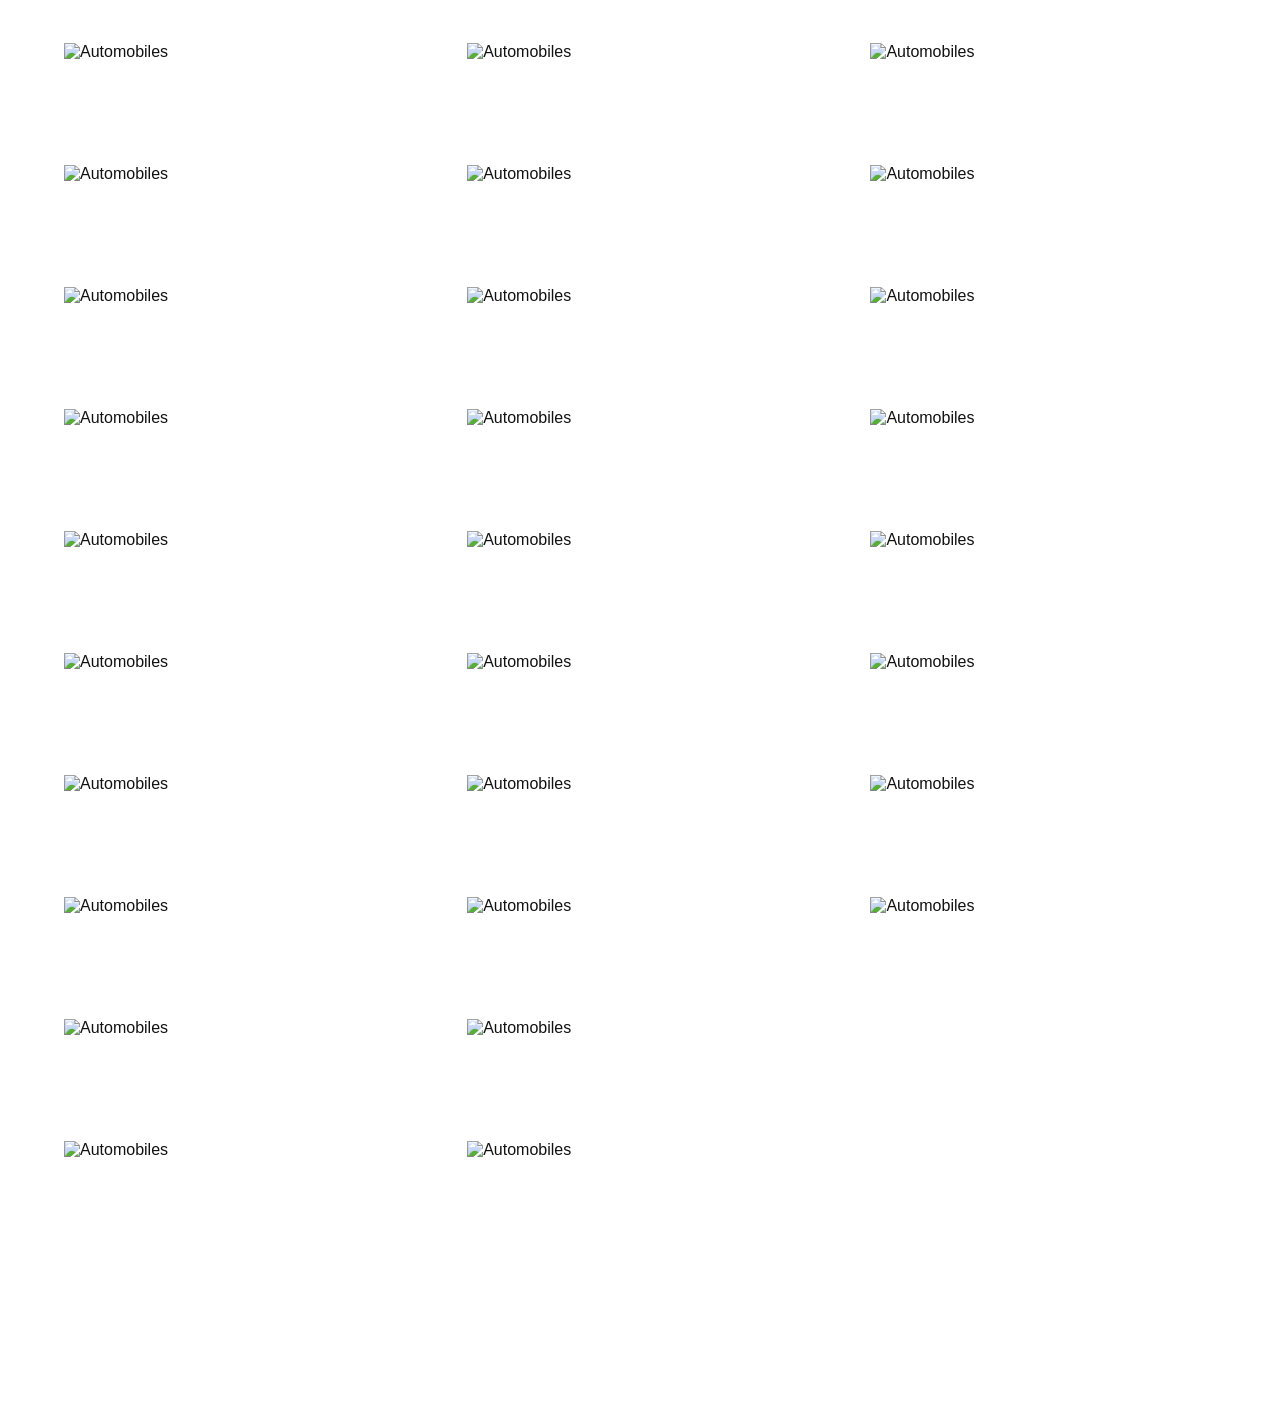
==== commit 12a36b5f: "Update automobiles.html" ====
--- a/automobiles.html
+++ b/automobiles.html
@@ -13,6 +13,10 @@
 
         * {
             box-sizing: border-box;
+        }
+
+        html {
+            background: #fff;
         }
 
         body {
@@ -29,11 +33,13 @@
 
         .top {
             padding: 30px 5%;
+
             display: flex;
             justify-content: space-between;
             align-items: center;
         }
 
+
         .logo {
             width: 34px;
             height: 34px;
@@ -53,6 +59,7 @@
             letter-spacing: 1px;
         }
 
+
         .back {
             color: #111;
             text-decoration: none;
@@ -61,8 +68,9 @@
 
             letter-spacing: 2px;
 
-            transition: opacity 0.3s ease;
-        }
+            transition: opacity 0.25s ease;
+        }
+
 
         .back:hover {
             opacity: 0.5;
@@ -77,6 +85,7 @@
             padding: 100px 5% 100px;
         }
 
+
         .title h1 {
             margin: 0;
 
@@ -92,14 +101,19 @@
         ========================= */
 
         .gallery {
+
             width: 90%;
+
             margin: 0 auto 160px;
 
             column-count: 3;
+
             column-gap: 5%;
         }
 
+
         .photo {
+
             display: inline-block;
 
             width: 100%;
@@ -113,14 +127,18 @@
             overflow: hidden;
         }
 
+
         .photo img {
+
             display: block;
 
             width: 100%;
             height: auto;
 
-            transition: opacity 0.3s ease;
-        }
+            transition:
+                opacity 0.3s ease;
+        }
+
 
         .photo:hover img {
             opacity: 0.65;
@@ -128,31 +146,55 @@
 
 
         /* =========================
-           FULLSCREEN IMAGE VIEWER
+           VIEWER
         ========================= */
 
         .viewer {
+
             position: fixed;
 
             inset: 0;
 
-            background: #fff;
-
-            display: none;
+            z-index: 1000;
+
+            display: flex;
 
             align-items: center;
             justify-content: center;
 
-            z-index: 1000;
-
-            cursor: pointer;
-        }
+            background: #fff;
+
+            visibility: hidden;
+
+            opacity: 0;
+
+            pointer-events: none;
+
+            transition:
+                opacity 0.4s ease,
+                visibility 0s linear 0.4s;
+        }
+
 
         .viewer.active {
-            display: flex;
-        }
+
+            visibility: visible;
+
+            opacity: 1;
+
+            pointer-events: auto;
+
+            transition:
+                opacity 0.4s ease;
+        }
+
+
+        /* =========================
+           VIEWER CONTENT
+        ========================= */
 
         .viewer-content {
+
             max-width: 82vw;
             max-height: 90vh;
 
@@ -163,19 +205,50 @@
             align-items: center;
             justify-content: center;
 
-            cursor: pointer;
-        }
+            opacity: 0;
+
+            transform:
+                translate3d(0, 35px, 0)
+                scale(0.90);
+
+            transition:
+                transform 0.55s cubic-bezier(0.22, 1, 0.36, 1),
+                opacity 0.4s ease;
+
+            will-change: transform, opacity;
+        }
+
+
+        .viewer.active .viewer-content {
+
+            opacity: 1;
+
+            transform:
+                translate3d(0, 0, 0)
+                scale(1);
+        }
+
+
+        /* =========================
+           LARGE IMAGE
+        ========================= */
 
         .viewer img {
+
             display: block;
 
             max-width: 82vw;
+
             max-height: 75vh;
 
             width: auto;
             height: auto;
 
             object-fit: contain;
+
+            user-select: none;
+
+            -webkit-user-drag: none;
         }
 
 
@@ -184,6 +257,7 @@
         ========================= */
 
         .photo-info {
+
             margin-top: 25px;
 
             text-align: center;
@@ -195,7 +269,10 @@
             letter-spacing: 1.5px;
 
             color: #555;
-        }
+
+            min-height: 14px;
+        }
+
 
         .photo-info span {
             margin: 0 10px;
@@ -212,15 +289,19 @@
                 padding: 25px 5%;
             }
 
+
             .title {
                 padding: 70px 5% 70px;
             }
 
+
             .title h1 {
                 font-size: 16px;
             }
 
+
             .gallery {
+
                 width: 90%;
 
                 column-count: 2;
@@ -229,24 +310,53 @@
 
                 margin-bottom: 100px;
             }
+
 
             .photo {
                 margin-bottom: 60px;
             }
 
+
             .viewer img {
+
                 max-width: 90vw;
+
                 max-height: 70vh;
             }
 
+
+            .viewer-content {
+
+                max-width: 90vw;
+            }
+
+
             .photo-info {
+
                 margin-top: 18px;
 
                 font-size: 10px;
             }
+
 
             .photo-info span {
                 margin: 0 6px;
+            }
+
+        }
+
+
+        /* =========================
+           REDUCE MOTION
+        ========================= */
+
+        @media (prefers-reduced-motion: reduce) {
+
+            .viewer,
+            .viewer-content,
+            .photo img {
+
+                transition: none !important;
             }
 
         }
@@ -268,6 +378,7 @@
         <a href="index.html" class="logo">
             LM
         </a>
+
 
         <a href="index.html" class="back">
             BACK
@@ -314,6 +425,7 @@
                 alt="Automobile photograph"
             >
 
+
             <div class="photo-info">
 
                 <span class="date"></span>
@@ -344,9 +456,7 @@
         const photoInfo = {};
 
 
-        /*
-         * PHOTO 1-3
-         */
+        /* PHOTO 1-3 */
 
         for (let i = 1; i <= 3; i++) {
 
@@ -358,11 +468,7 @@
         }
 
 
-        /*
-         * PHOTO 4-5
-         *
-         * No date / location
-         */
+        /* PHOTO 4-5 */
 
         for (let i = 4; i <= 5; i++) {
 
@@ -374,9 +480,7 @@
         }
 
 
-        /*
-         * PHOTO 6-56
-         */
+        /* PHOTO 6-56 */
 
         for (let i = 6; i <= 56; i++) {
 
@@ -388,9 +492,7 @@
         }
 
 
-        /*
-         * PHOTO 57-65
-         */
+        /* PHOTO 57-65 */
 
         for (let i = 57; i <= 65; i++) {
 
@@ -402,9 +504,7 @@
         }
 
 
-        /*
-         * PHOTO 66
-         */
+        /* PHOTO 66 */
 
         photoInfo[66] = {
             date: "2025.12.23",
@@ -412,9 +512,7 @@
         };
 
 
-        /*
-         * PHOTO 67-72
-         */
+        /* PHOTO 67-72 */
 
         for (let i = 67; i <= 72; i++) {
 
@@ -426,9 +524,7 @@
         }
 
 
-        /*
-         * PHOTO 73-79
-         */
+        /* PHOTO 73-79 */
 
         for (let i = 73; i <= 79; i++) {
 
@@ -440,9 +536,7 @@
         }
 
 
-        /*
-         * PHOTO 80
-         */
+        /* PHOTO 80 */
 
         photoInfo[80] = {
             date: "2026.01.26",
@@ -450,9 +544,7 @@
         };
 
 
-        /*
-         * PHOTO 81
-         */
+        /* PHOTO 81 */
 
         photoInfo[81] = {
             date: "2025.10.30",
@@ -460,9 +552,7 @@
         };
 
 
-        /*
-         * PHOTO 82-83
-         */
+        /* PHOTO 82-83 */
 
         for (let i = 82; i <= 83; i++) {
 
@@ -474,9 +564,7 @@
         }
 
 
-        /*
-         * PHOTO 84
-         */
+        /* PHOTO 84 */
 
         photoInfo[84] = {
             date: "2026.03.14",
@@ -484,9 +572,7 @@
         };
 
 
-        /*
-         * PHOTO 85-100
-         */
+        /* PHOTO 85-100 */
 
         for (let i = 85; i <= 100; i++) {
 
@@ -500,7 +586,7 @@
 
 
         /* =========================
-           CREATE ALL PHOTOS
+           CREATE GALLERY
         ========================= */
 
         const gallery =
@@ -512,12 +598,14 @@
             const photo =
                 document.createElement("div");
 
+
             photo.className = "photo";
 
 
             photo.dataset.date =
                 photoInfo[i]?.date || "";
 
+
             photo.dataset.location =
                 photoInfo[i]?.location || "";
 
@@ -525,7 +613,7 @@
             photo.innerHTML = `
 
                 <img
-                    src="./photo${i}.jpg"
+                    src="./webp/photo${i}.webp"
                     alt="Automobiles"
                     loading="lazy"
                 >
@@ -546,15 +634,23 @@
         const viewer =
             document.querySelector(".viewer");
 
+
+        const viewerContent =
+            document.querySelector(".viewer-content");
+
+
         const viewerImage =
             document.querySelector(".viewer img");
 
+
         const dateText =
             document.querySelector(".date");
 
+
         const locationText =
             document.querySelector(".location");
 
+
         const separator =
             document.querySelector(".separator");
 
@@ -564,93 +660,172 @@
            OPEN VIEWER
         ========================= */
 
+        function openViewer(photo) {
+
+            const image =
+                photo.querySelector("img");
+
+
+            const imageURL =
+                image.src;
+
+
+            /*
+             * Preload the full-size image
+             * before starting the animation.
+             */
+
+            const preload =
+                new Image();
+
+
+            preload.src = imageURL;
+
+
+            /*
+             * Show information immediately.
+             */
+
+            dateText.textContent =
+                photo.dataset.date;
+
+
+            locationText.textContent =
+                photo.dataset.location;
+
+
+            if (
+                !photo.dataset.date &&
+                !photo.dataset.location
+            ) {
+
+                separator.style.display =
+                    "none";
+
+            } else {
+
+                separator.style.display =
+                    "inline";
+
+            }
+
+
+            /*
+             * If the image is already cached,
+             * open immediately.
+             */
+
+            if (preload.complete) {
+
+                showViewer(imageURL);
+
+            } else {
+
+                /*
+                 * Otherwise wait until the image
+                 * has finished loading.
+                 */
+
+                preload.onload = function () {
+
+                    showViewer(imageURL);
+
+                };
+
+            }
+
+        }
+
+
+
+        /* =========================
+           SHOW VIEWER
+        ========================= */
+
+        function showViewer(imageURL) {
+
+            viewerImage.src =
+                imageURL;
+
+
+            viewer.classList.add("active");
+
+
+            document.body.style.overflow =
+                "hidden";
+
+        }
+
+
+
+        /* =========================
+           CLICK ALL PHOTOS
+        ========================= */
+
         const photos =
             document.querySelectorAll(".photo");
 
 
         photos.forEach(photo => {
 
-            photo.addEventListener("click", function () {
-
-                const image =
-                    photo.querySelector("img");
-
-
-                viewerImage.src =
-                    image.src;
-
-                viewerImage.alt =
-                    image.alt;
-
-
-                dateText.textContent =
-                    photo.dataset.date;
-
-
-                locationText.textContent =
-                    photo.dataset.location;
-
-
-                /*
-                 * Hide the separator if
-                 * there is no information
-                 */
+            photo.addEventListener(
+                "click",
+                function () {
+
+                    openViewer(photo);
+
+                }
+            );
+
+        });
+
+
+
+        /* =========================
+           CLOSE VIEWER
+        ========================= */
+
+        function closeViewer() {
+
+            viewer.classList.remove("active");
+
+            document.body.style.overflow =
+                "";
+
+        }
+
+
+
+        viewer.addEventListener(
+            "click",
+            function () {
+
+                closeViewer();
+
+            }
+        );
+
+
+
+        /* =========================
+           ESC KEY
+        ========================= */
+
+        document.addEventListener(
+            "keydown",
+            function (event) {
 
                 if (
-                    !photo.dataset.date &&
-                    !photo.dataset.location
+                    event.key === "Escape" &&
+                    viewer.classList.contains("active")
                 ) {
 
-                    separator.style.display = "none";
-
-                } else {
-
-                    separator.style.display = "inline";
+                    closeViewer();
 
                 }
 
-
-                viewer.classList.add("active");
-
-
-                document.body.style.overflow =
-                    "hidden";
-
-            });
-
-        });
-
-
-
-        /* =========================
-           CLOSE VIEWER
-        ========================= */
-
-        viewer.addEventListener("click", function () {
-
-            viewer.classList.remove("active");
-
-            document.body.style.overflow = "";
-
-        });
-
-
-
-        /* =========================
-           ESC KEY
-        ========================= */
-
-        document.addEventListener("keydown", function (event) {
-
-            if (event.key === "Escape") {
-
-                viewer.classList.remove("active");
-
-                document.body.style.overflow = "";
-
-            }
-
-        });
+            }
+        );
 
 
     </script>
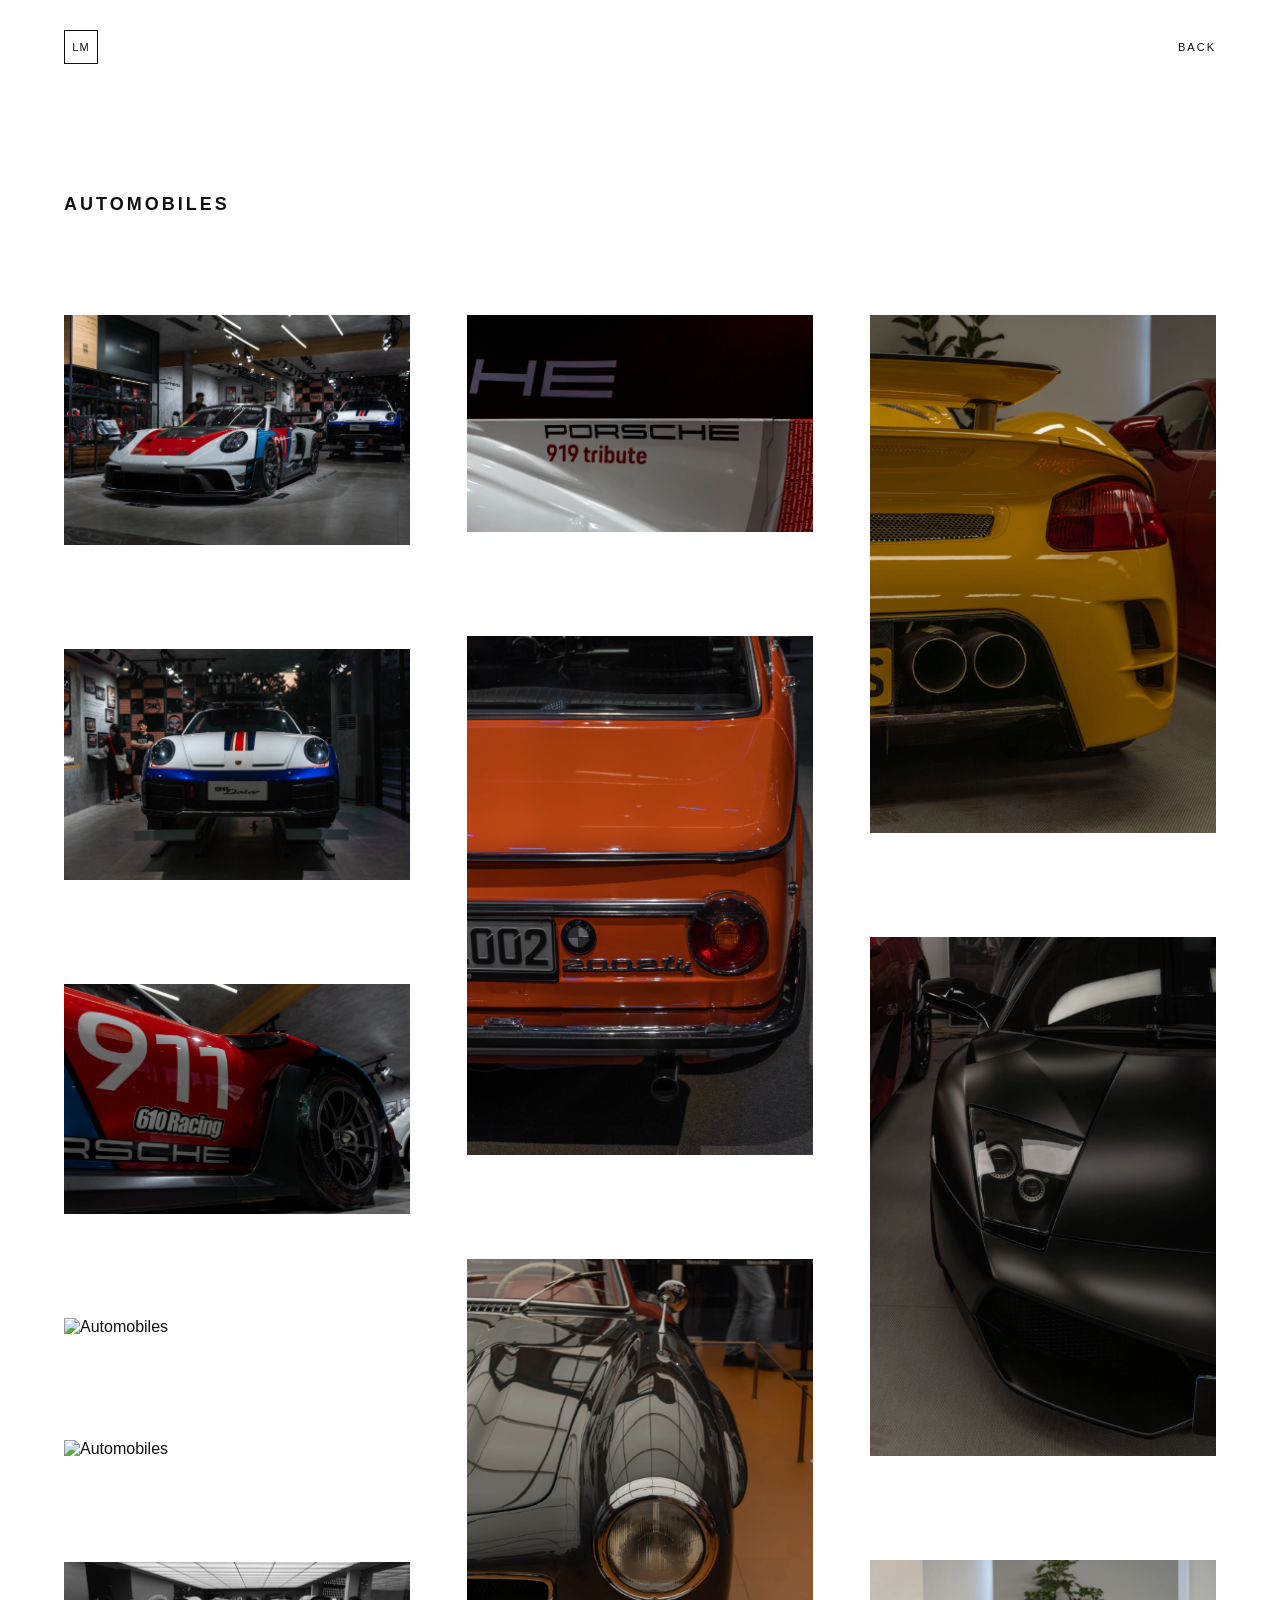
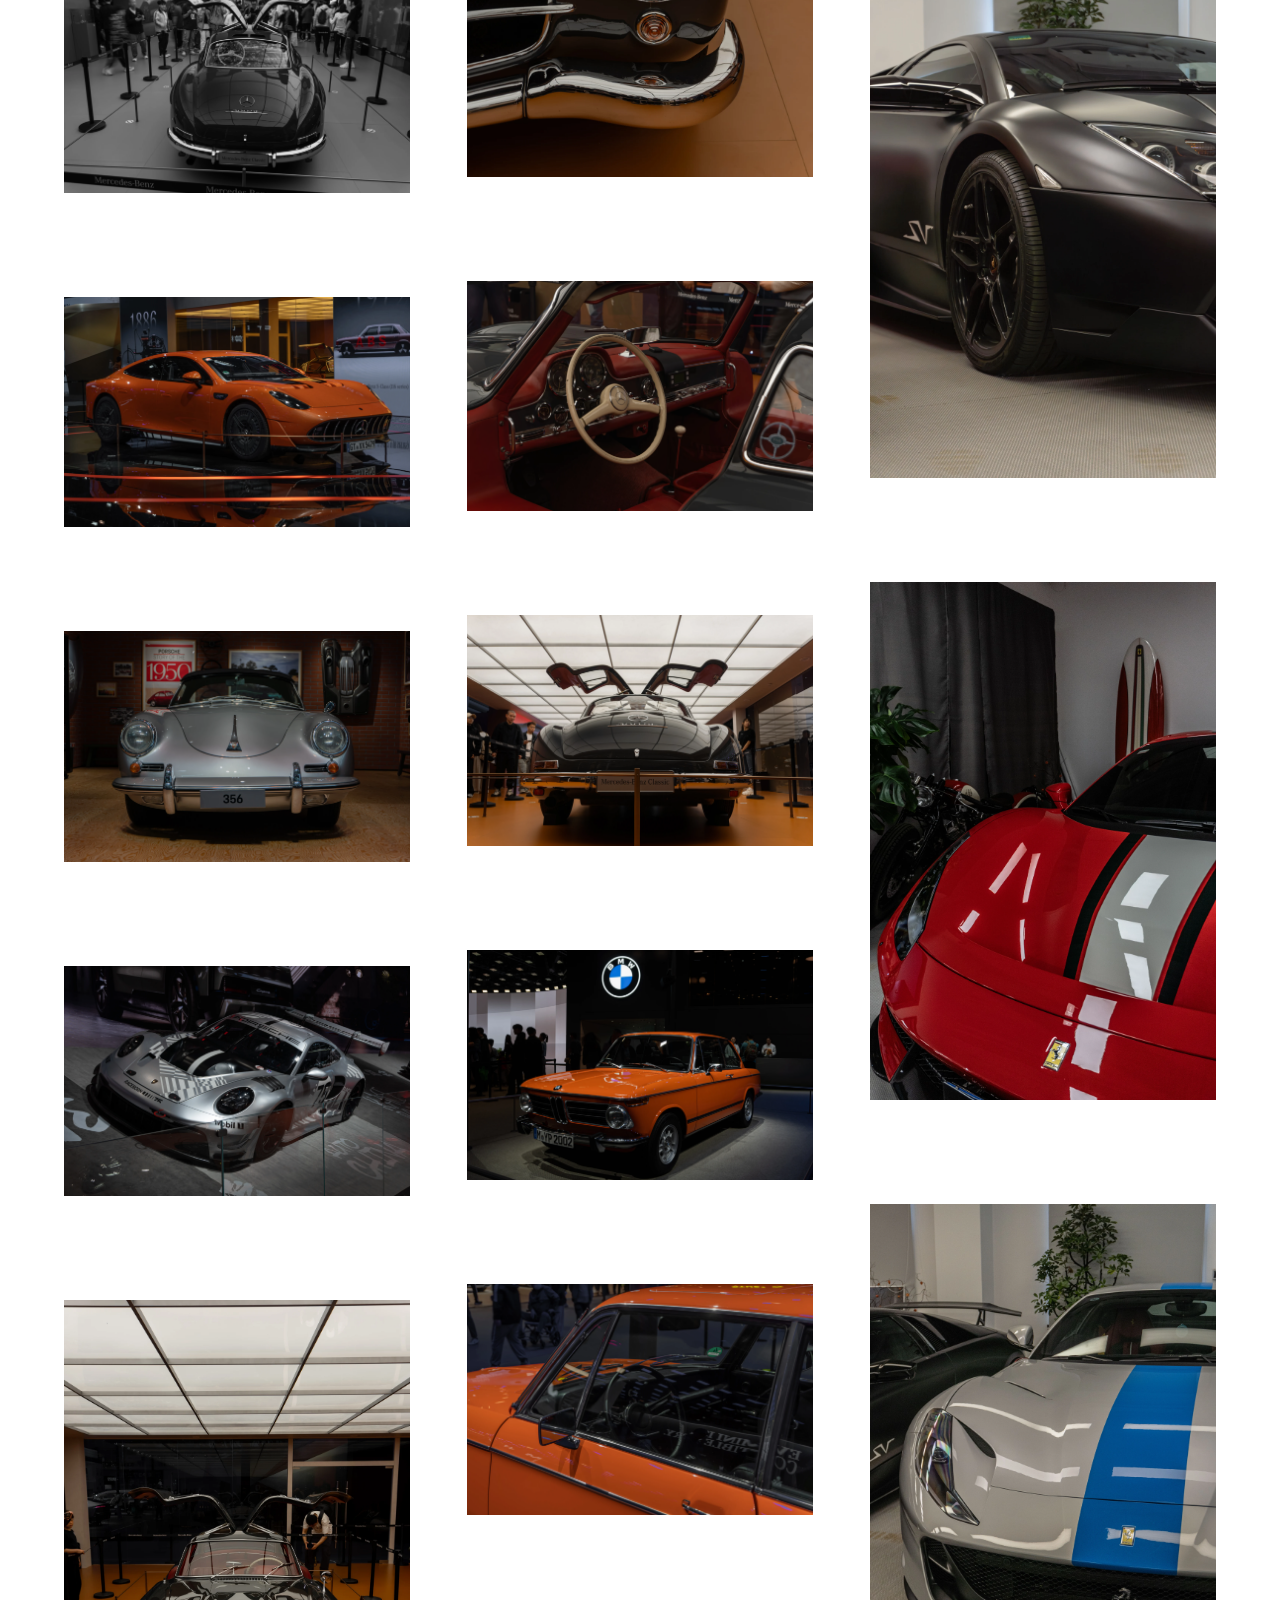
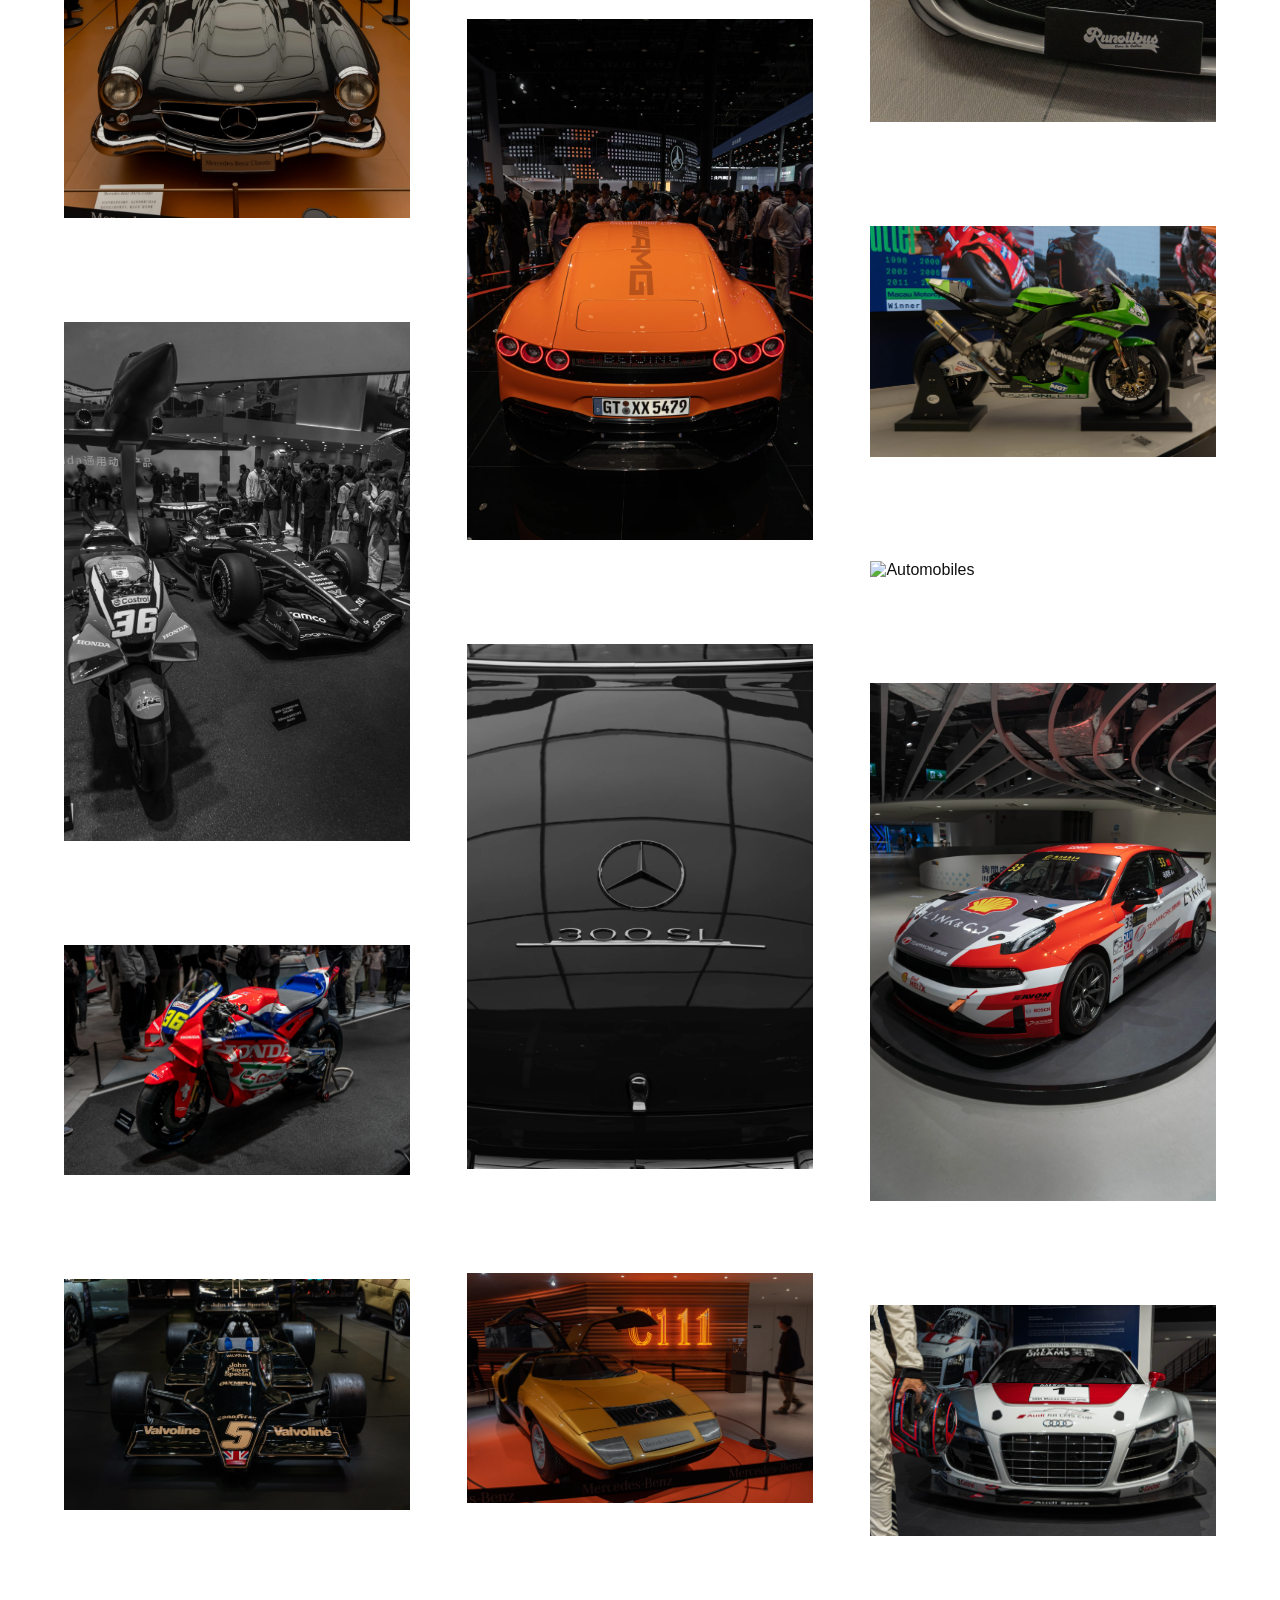
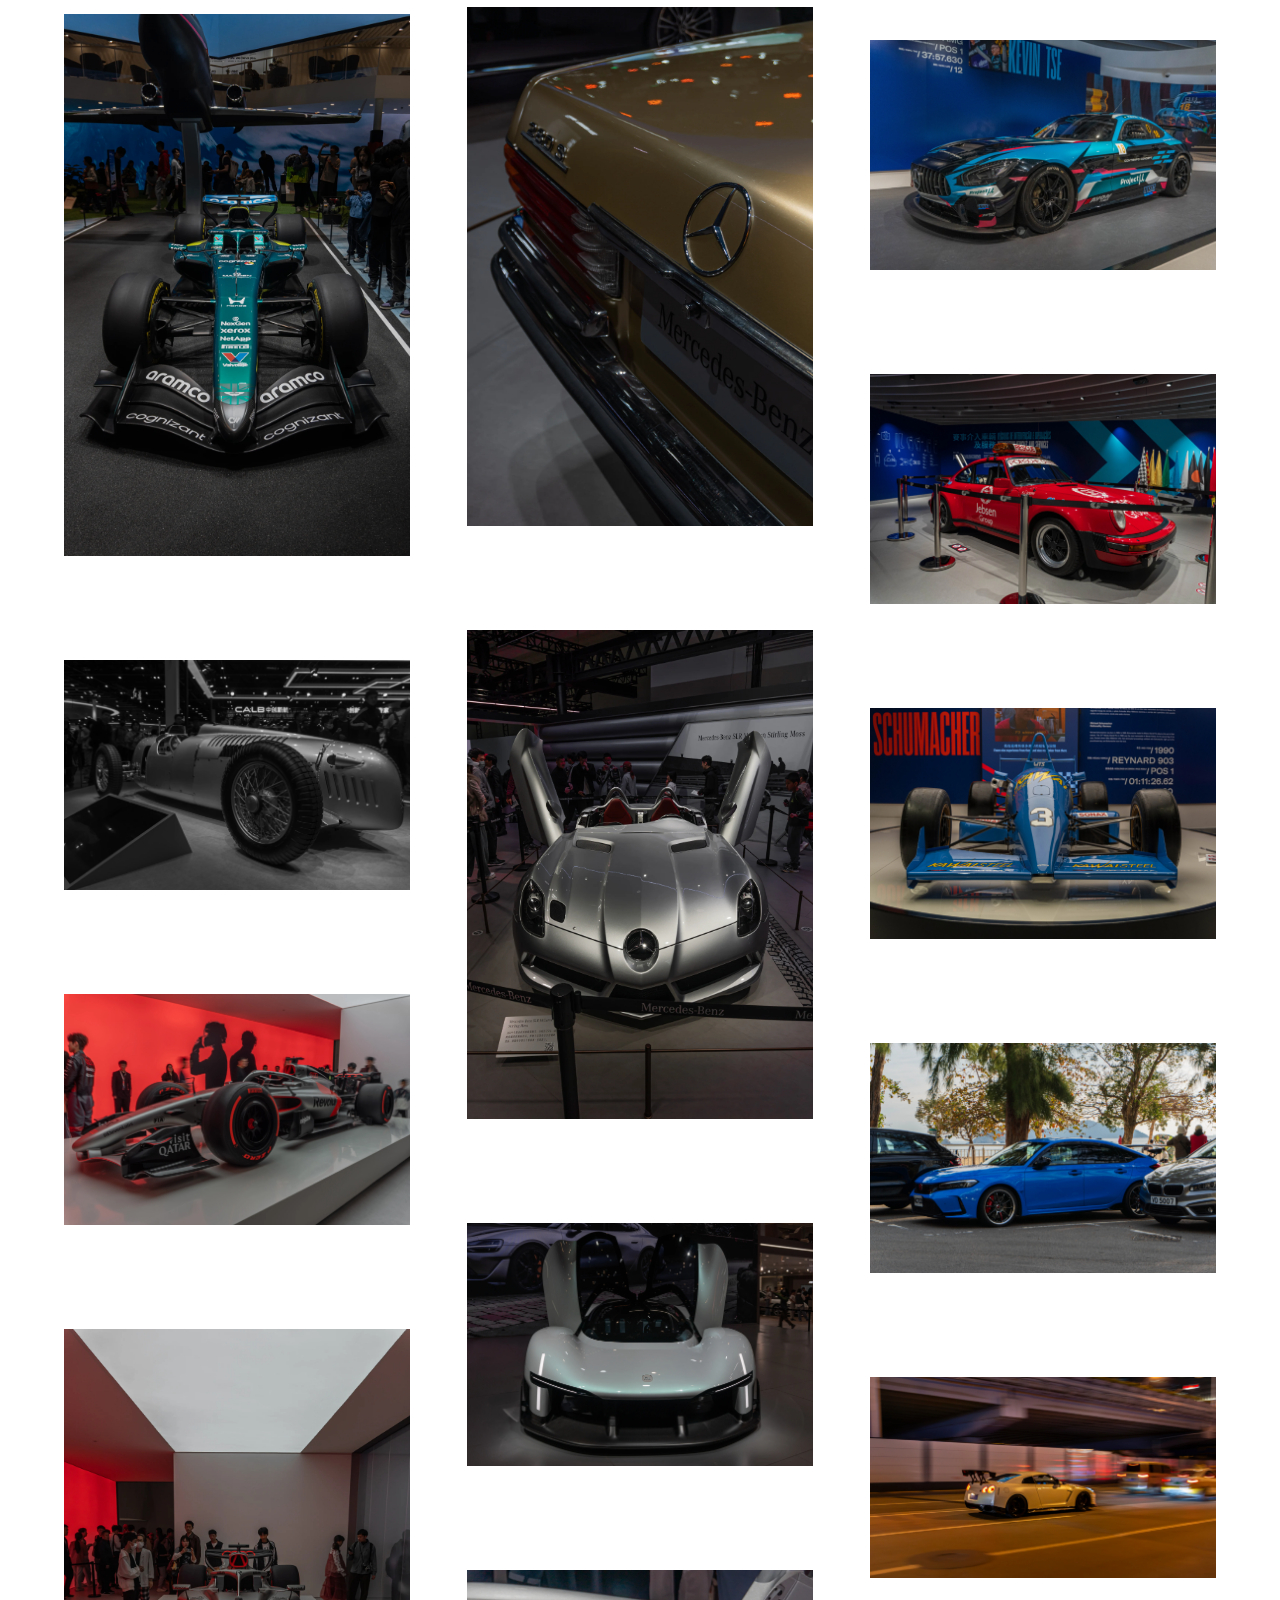
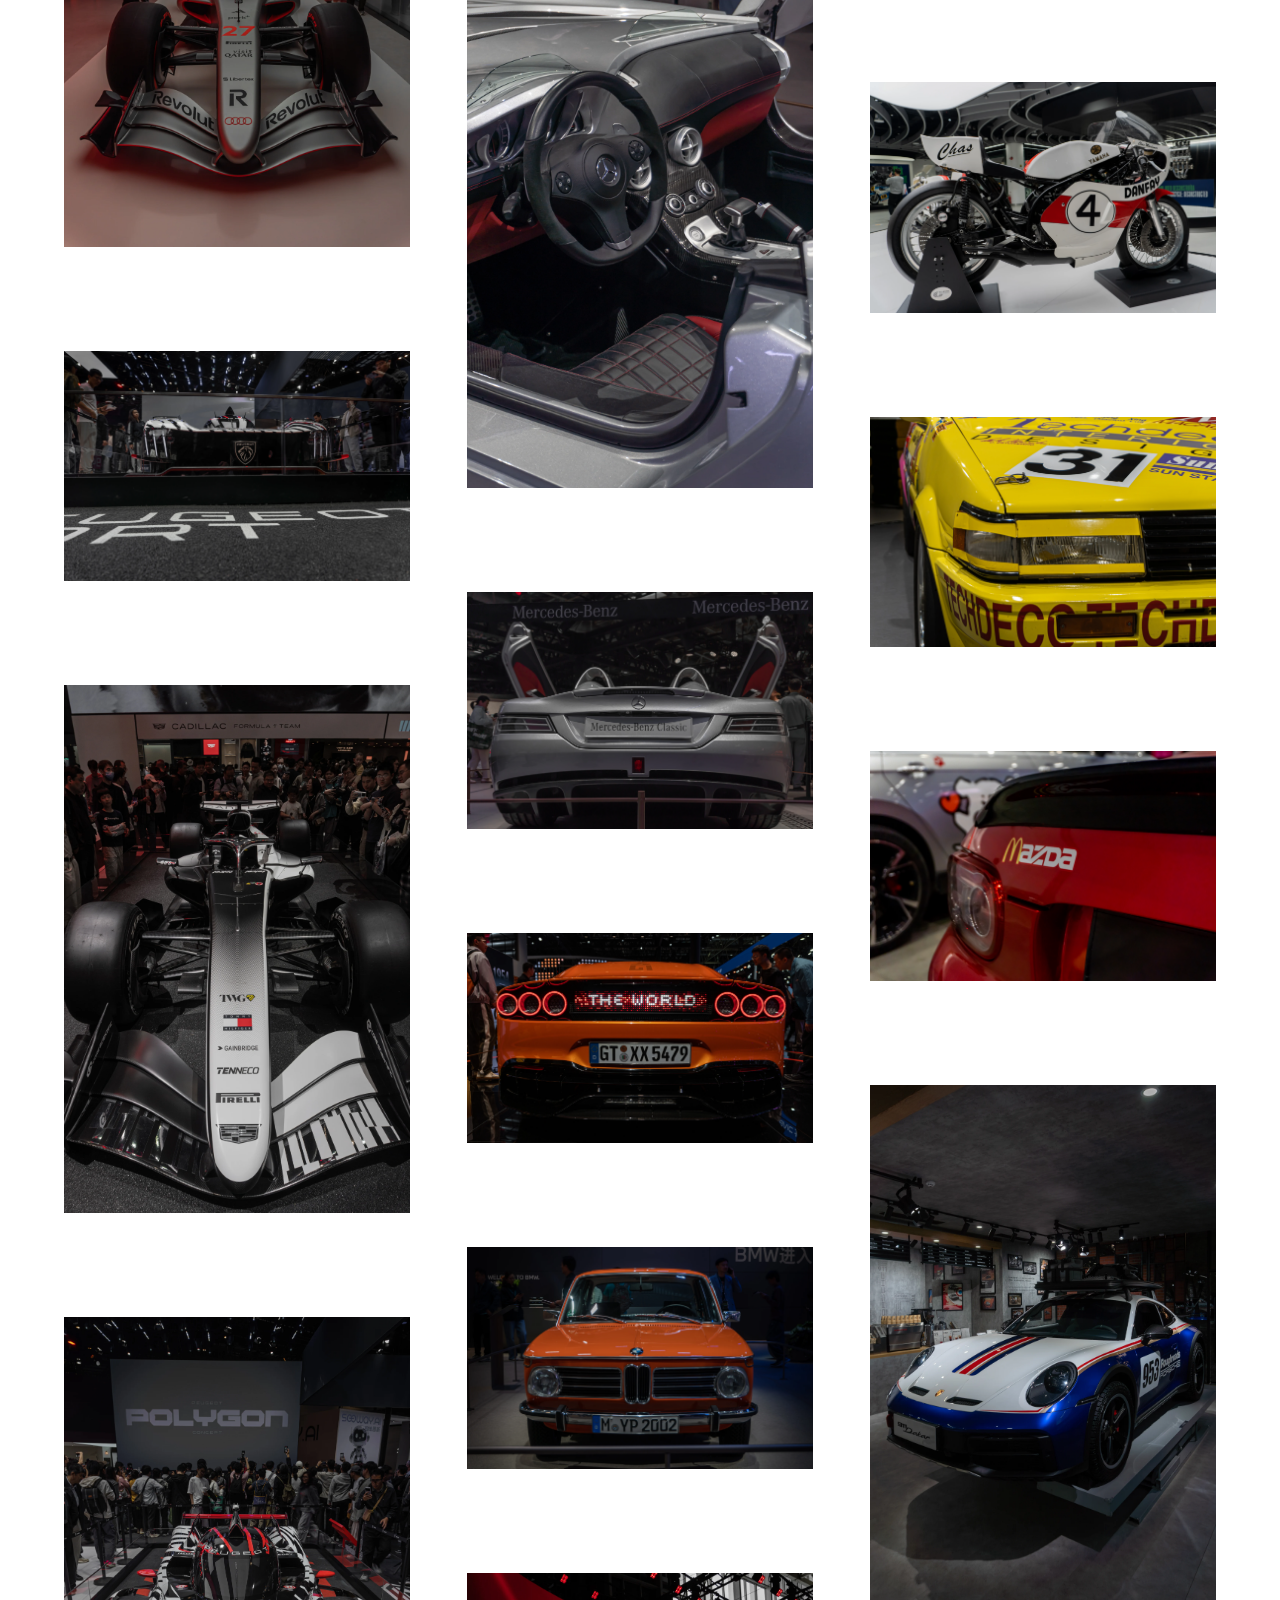
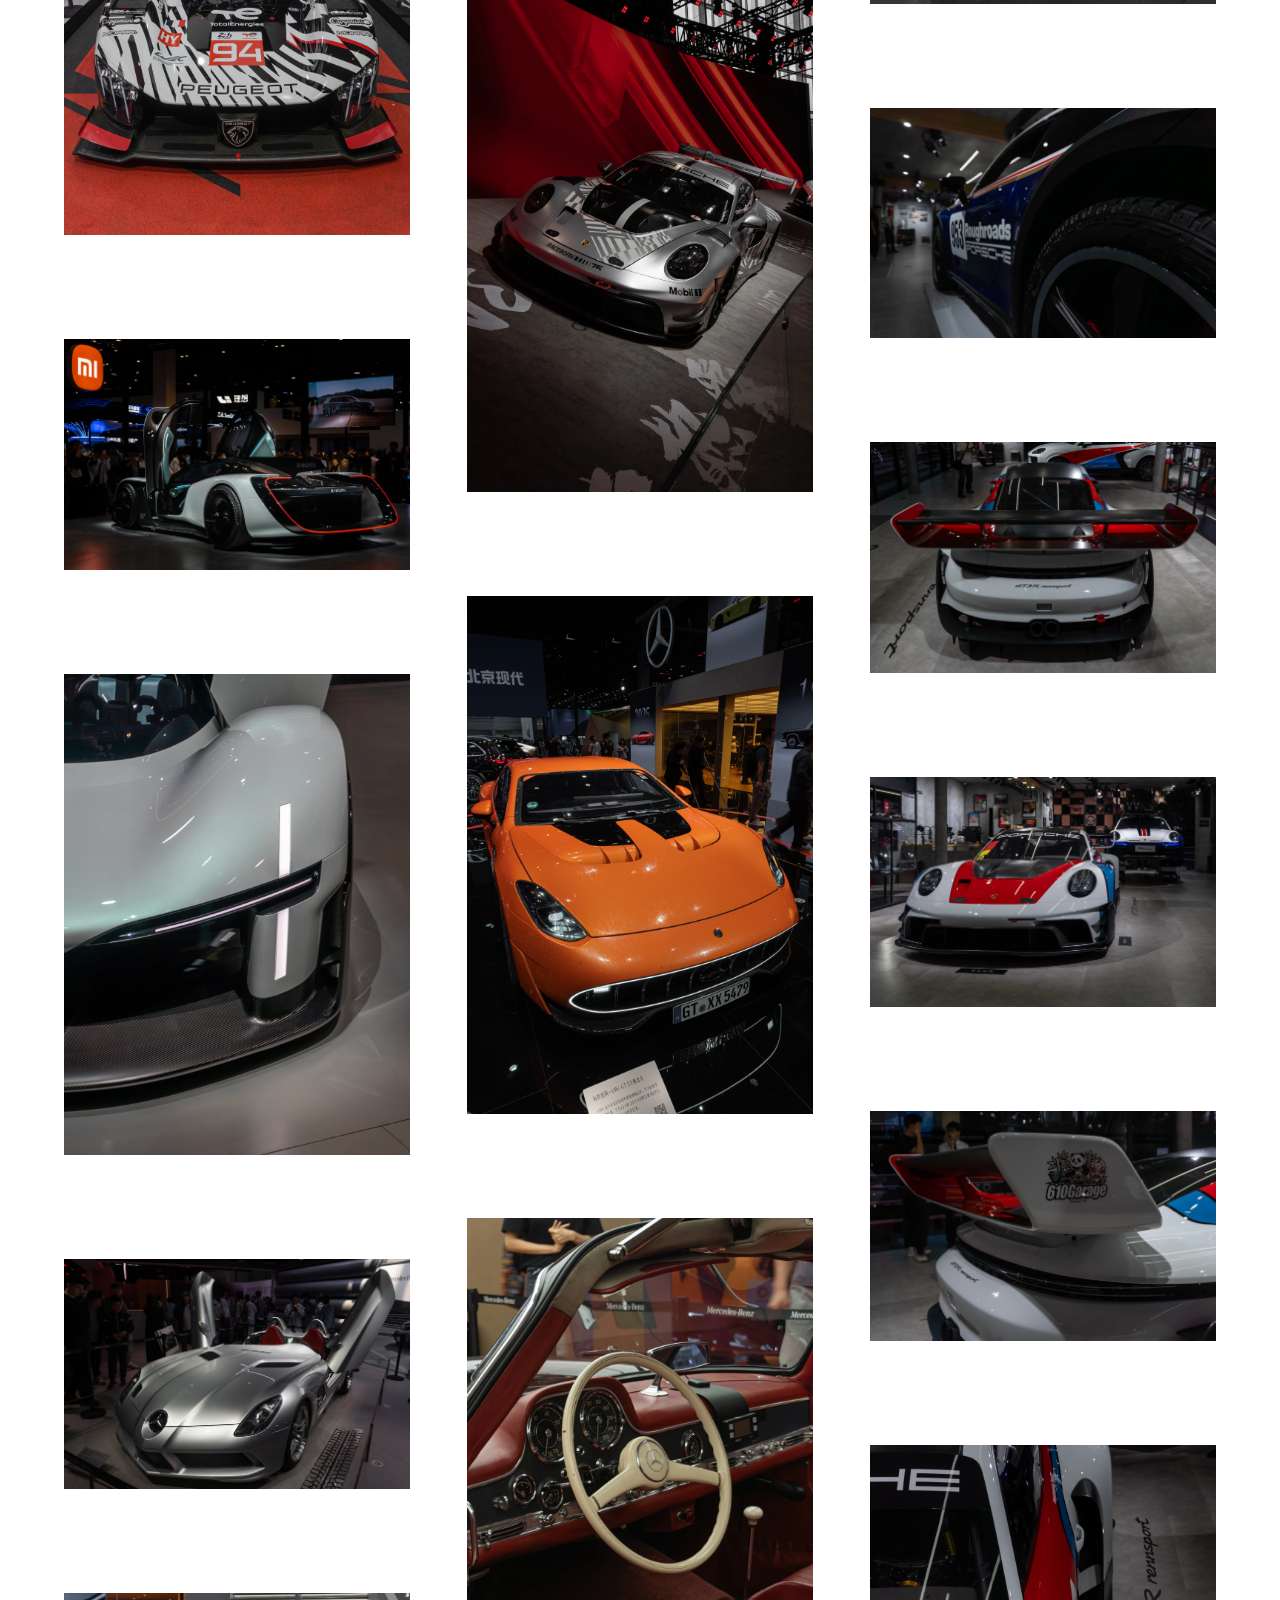
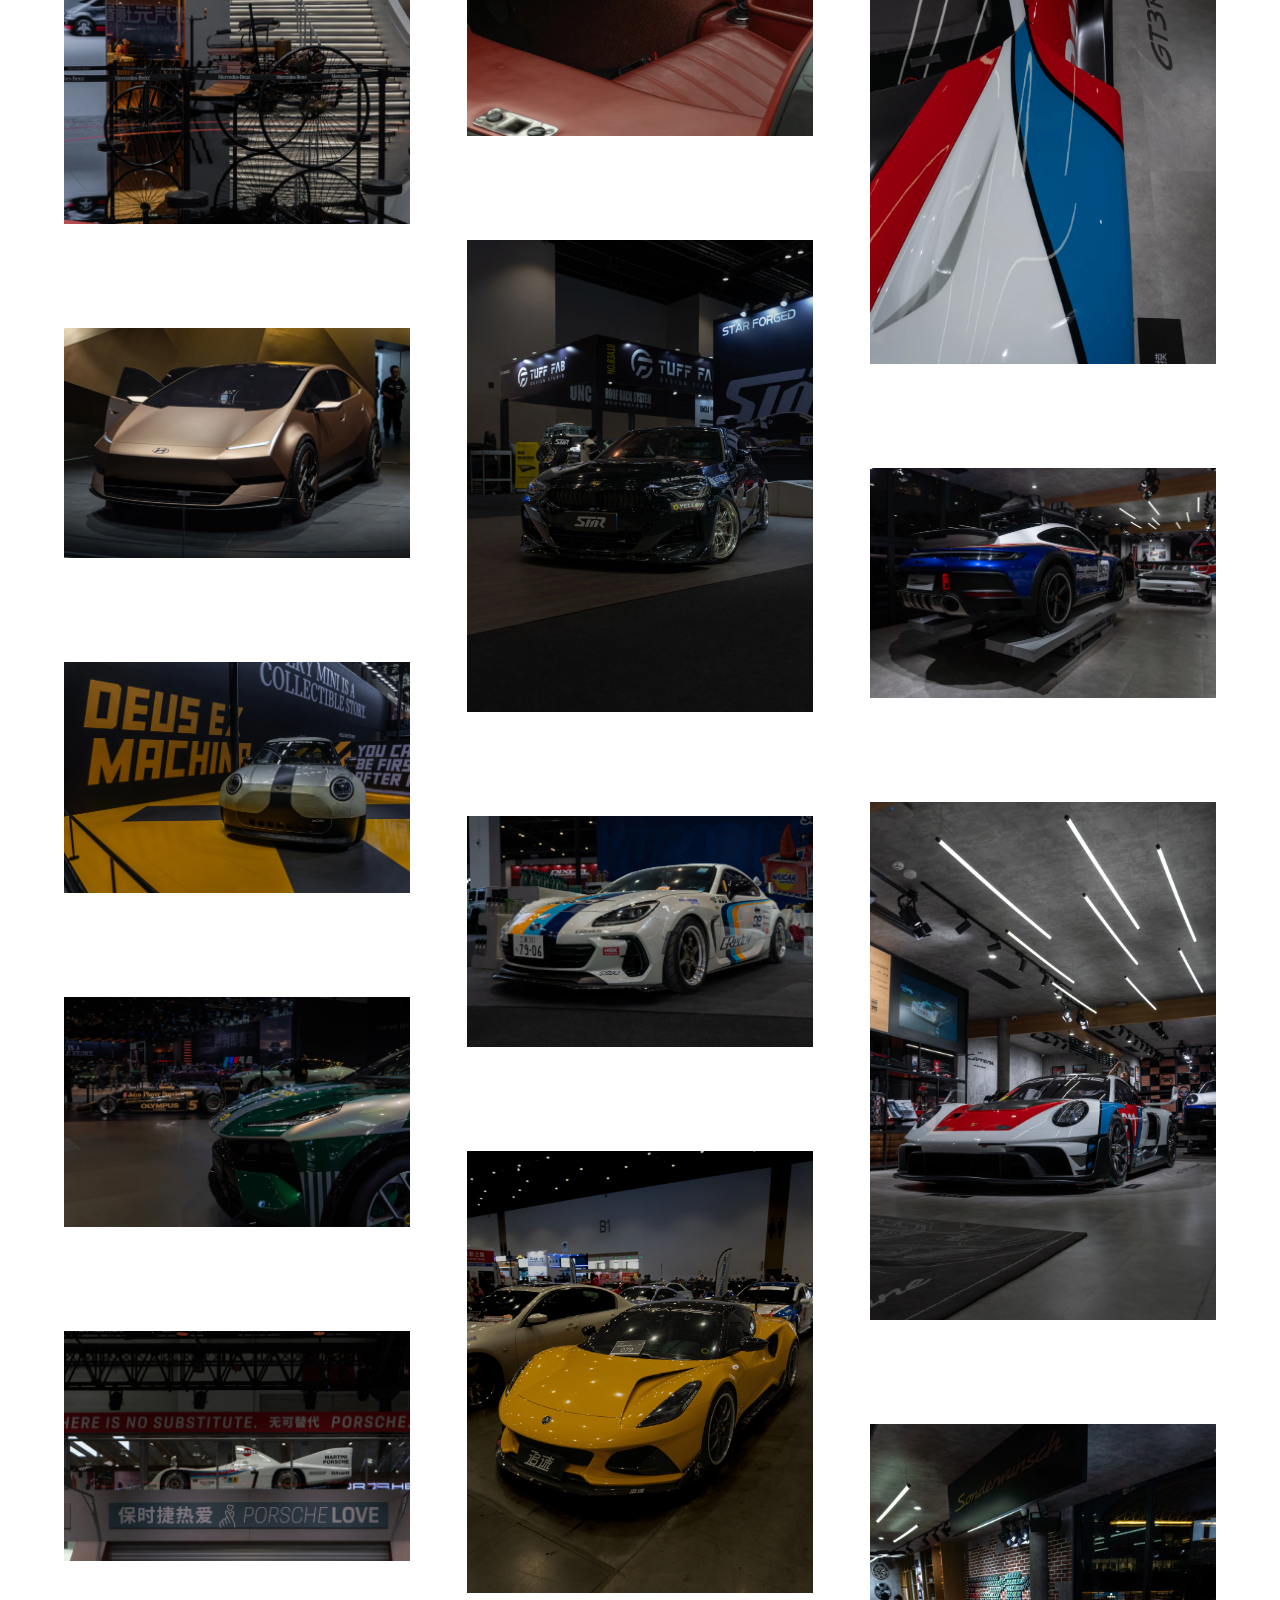
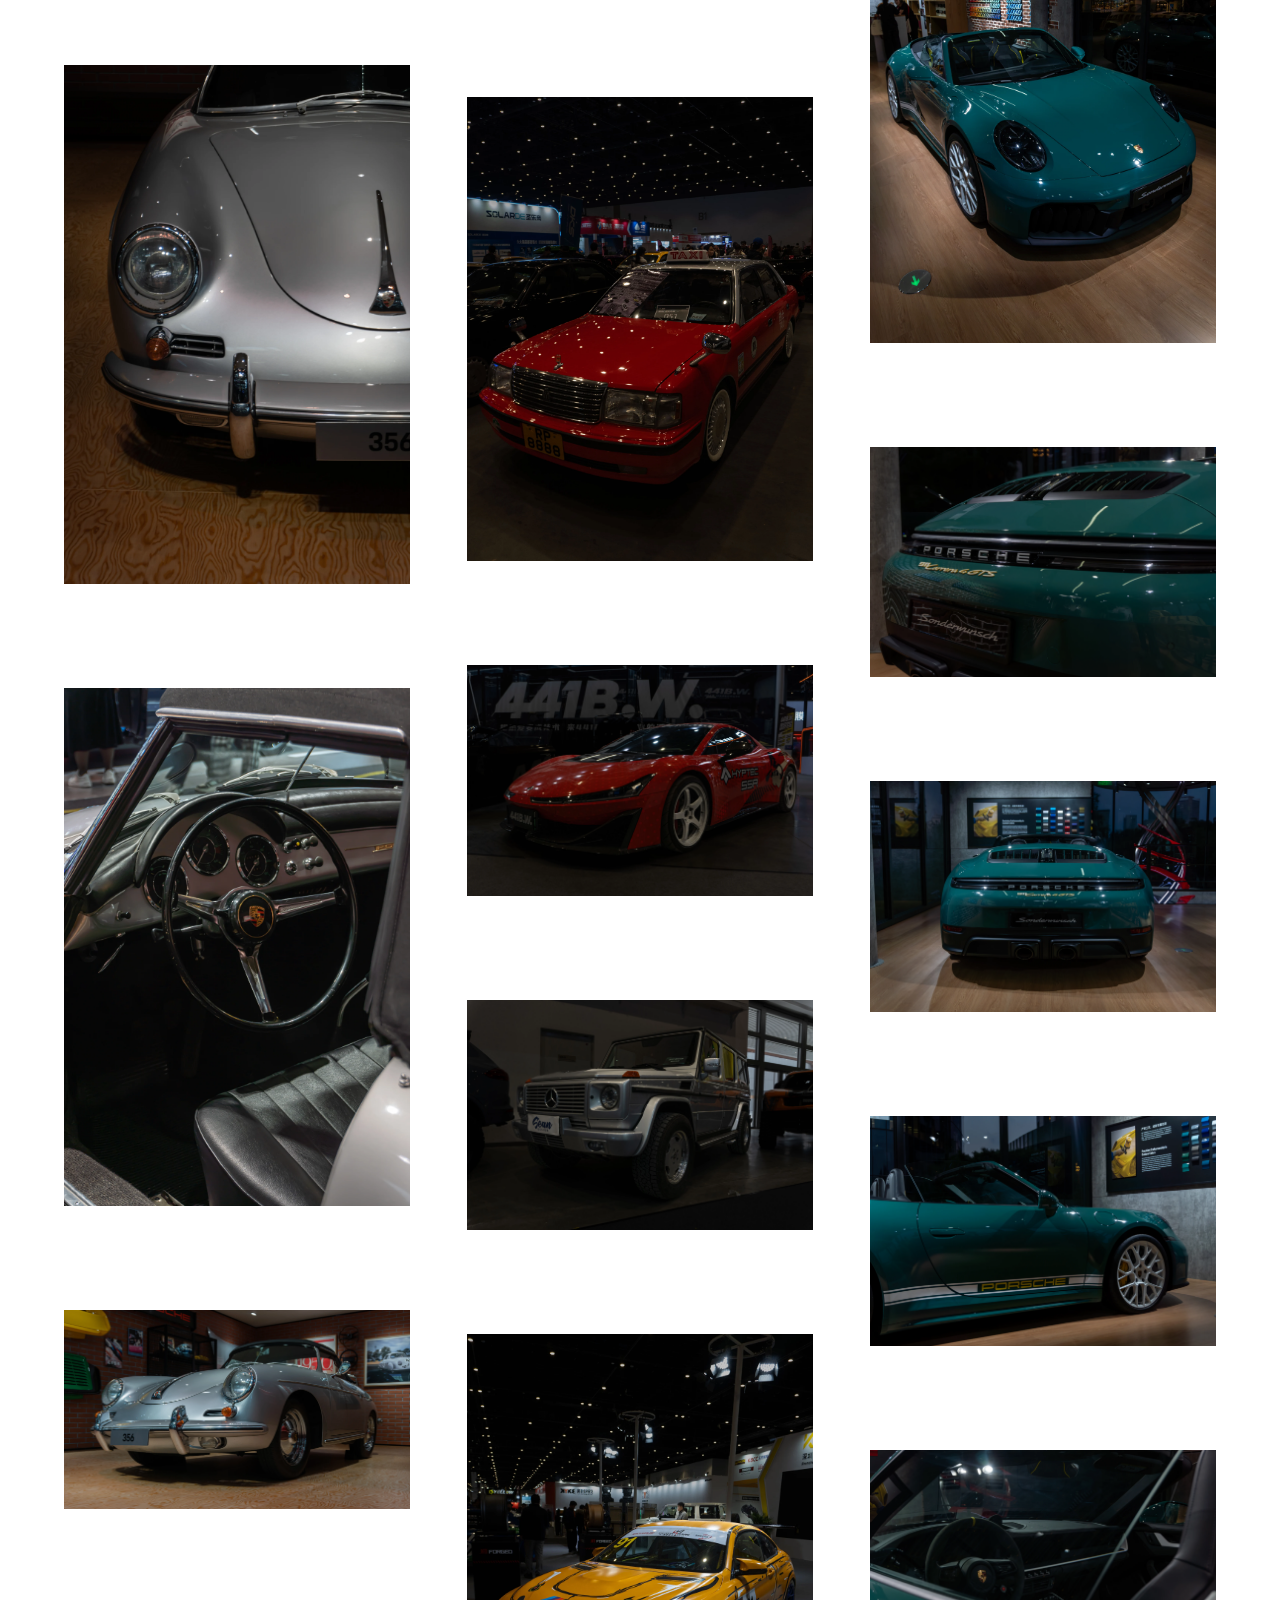
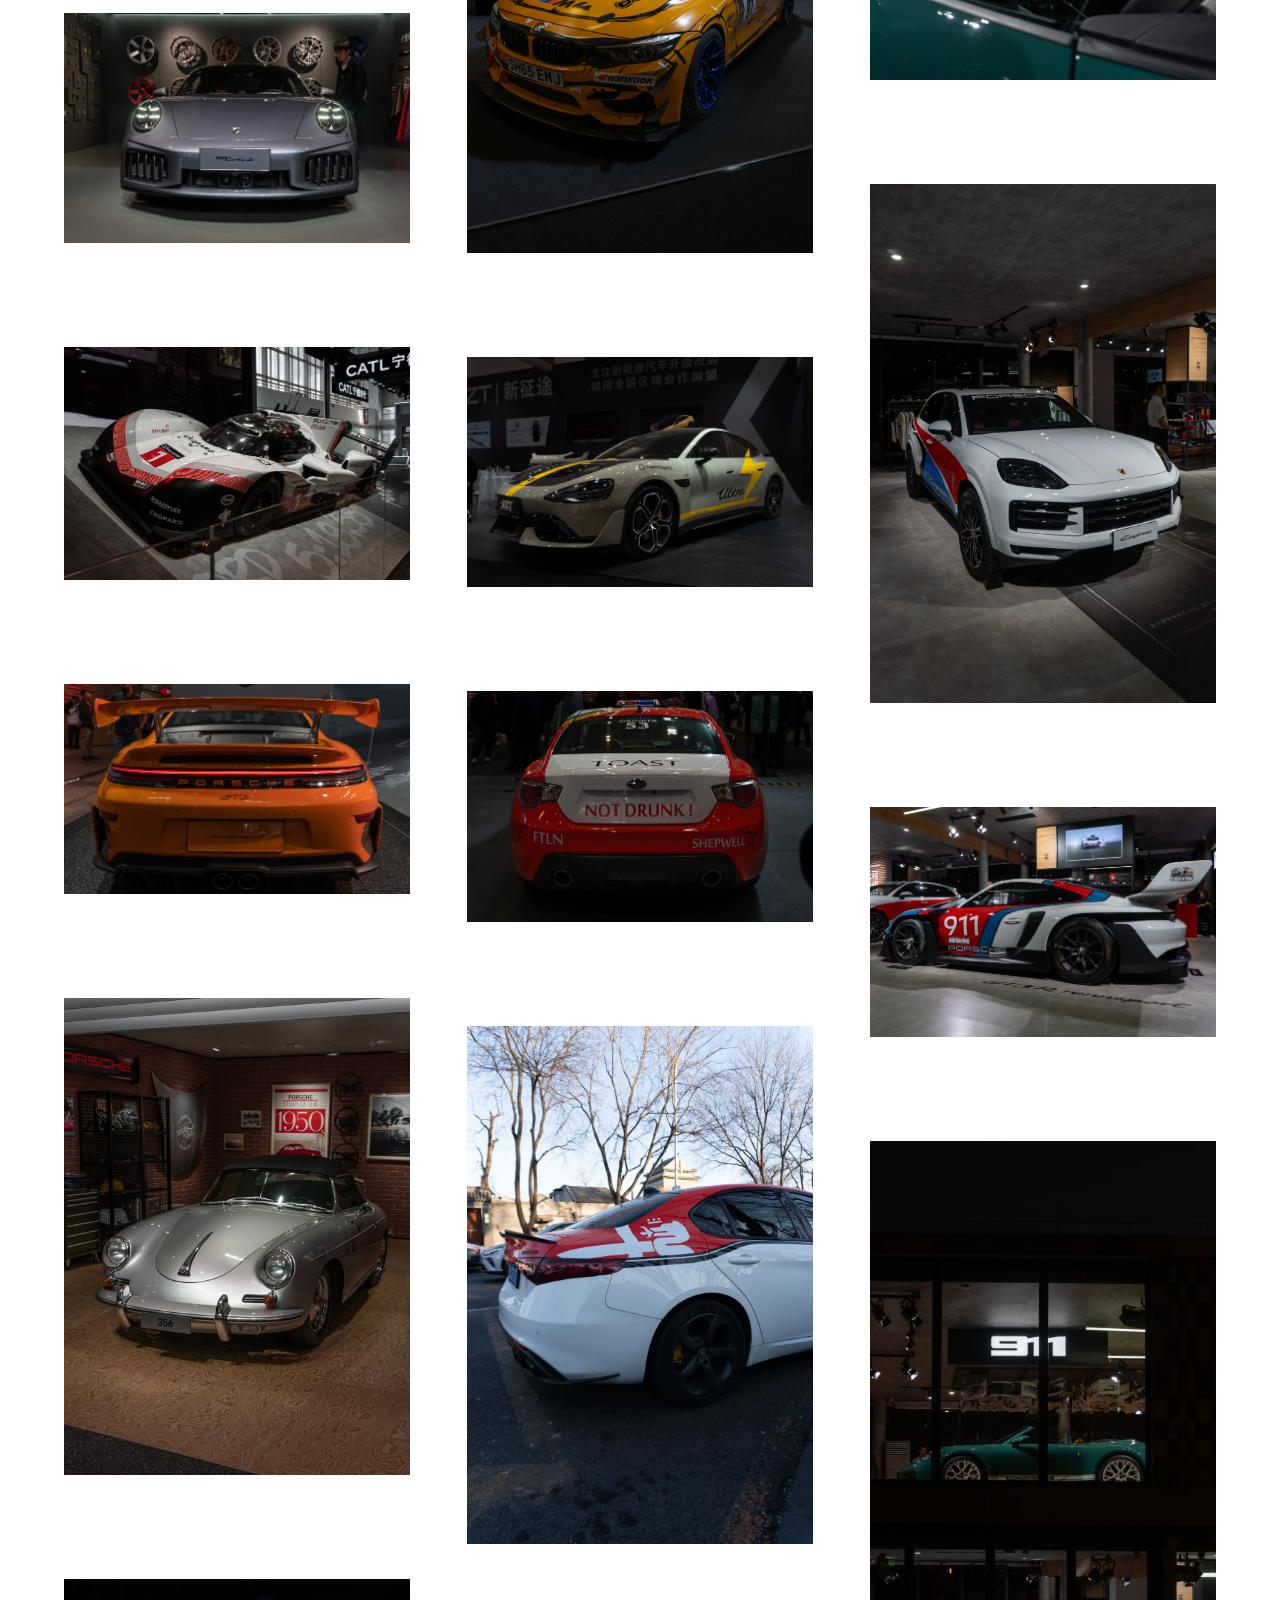
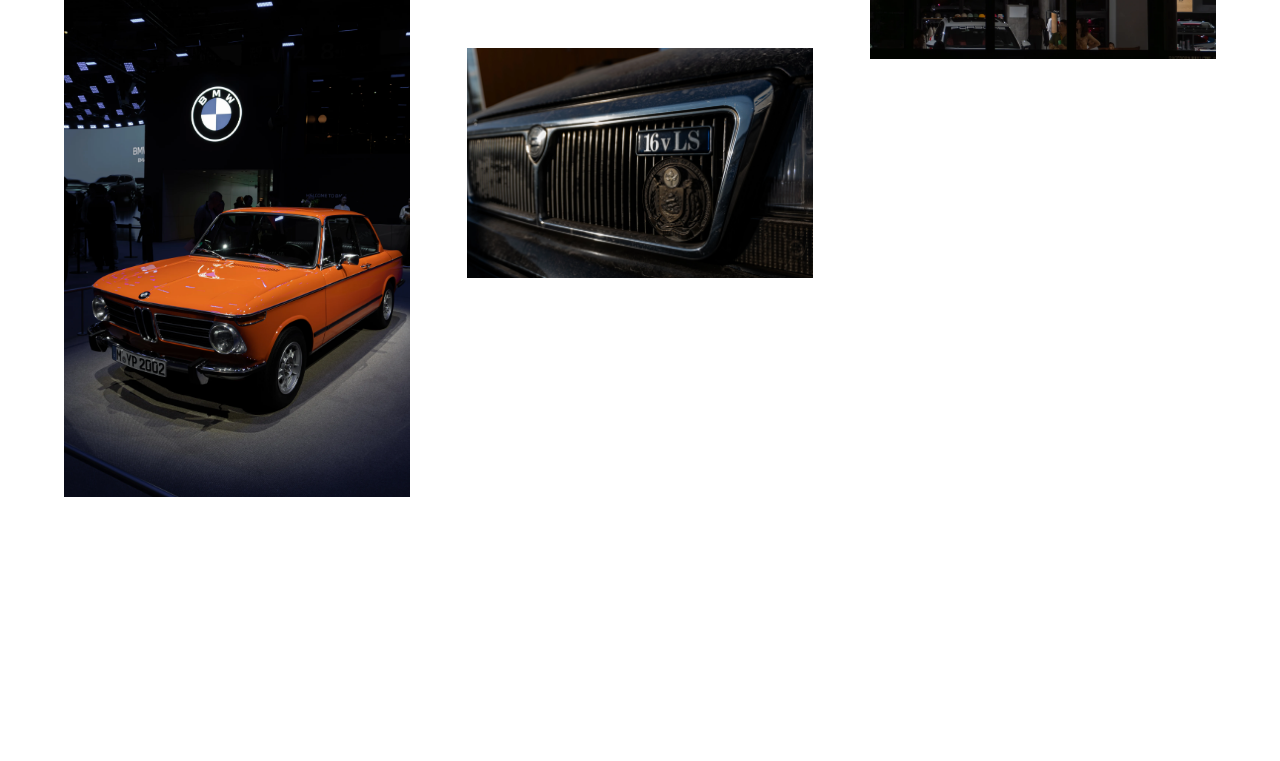
==== commit c647166e: "Update automobiles.html" ====
--- a/automobiles.html
+++ b/automobiles.html
@@ -613,7 +613,7 @@
             photo.innerHTML = `
 
                 <img
-                    src="./webp/photo${i}.webp"
+                   src="./photo${i}.webp"
                     alt="Automobiles"
                     loading="lazy"
                 >
@@ -666,9 +666,11 @@
                 photo.querySelector("img");
 
 
-            const imageURL =
-                image.src;
-
+           const imageURL =
+    image.src.replace(
+        /photo(\d+)\.webp/,
+        "large/photo$1.webp"
+    );
 
             /*
              * Preload the full-size image
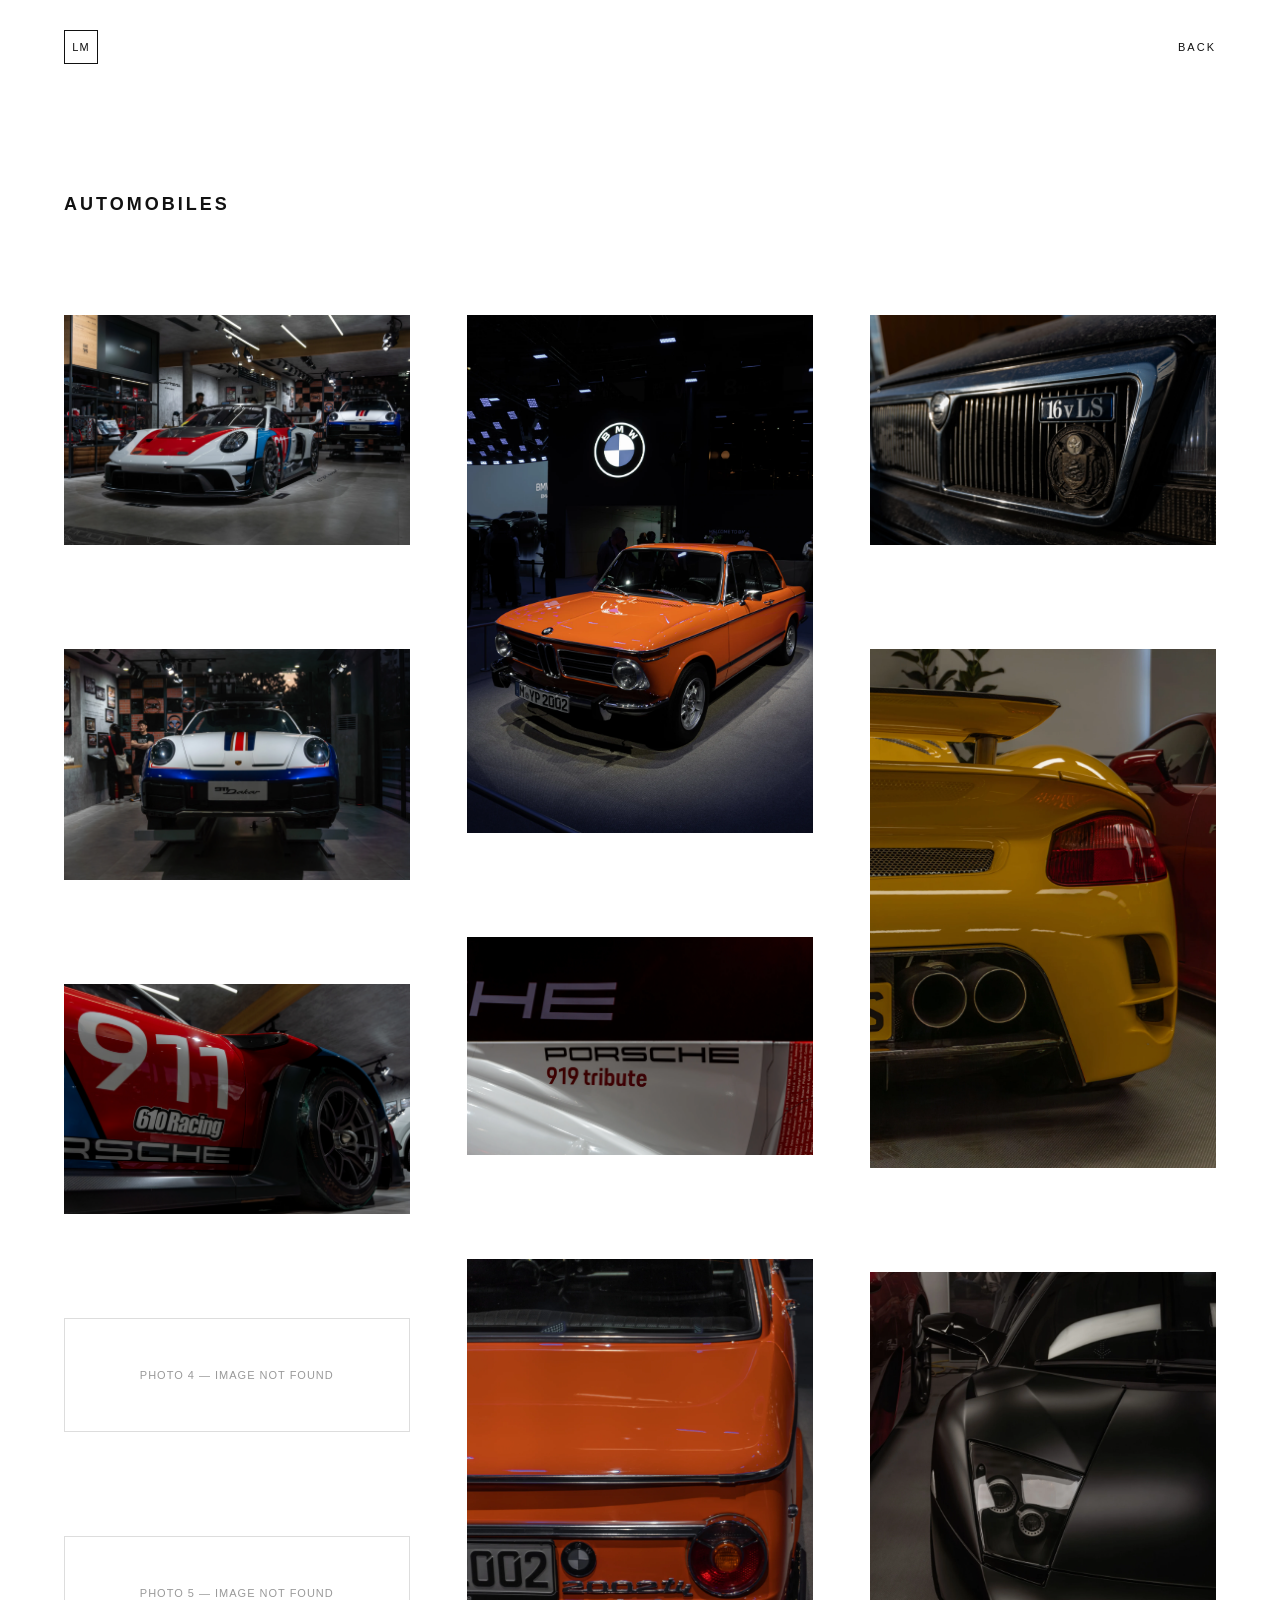
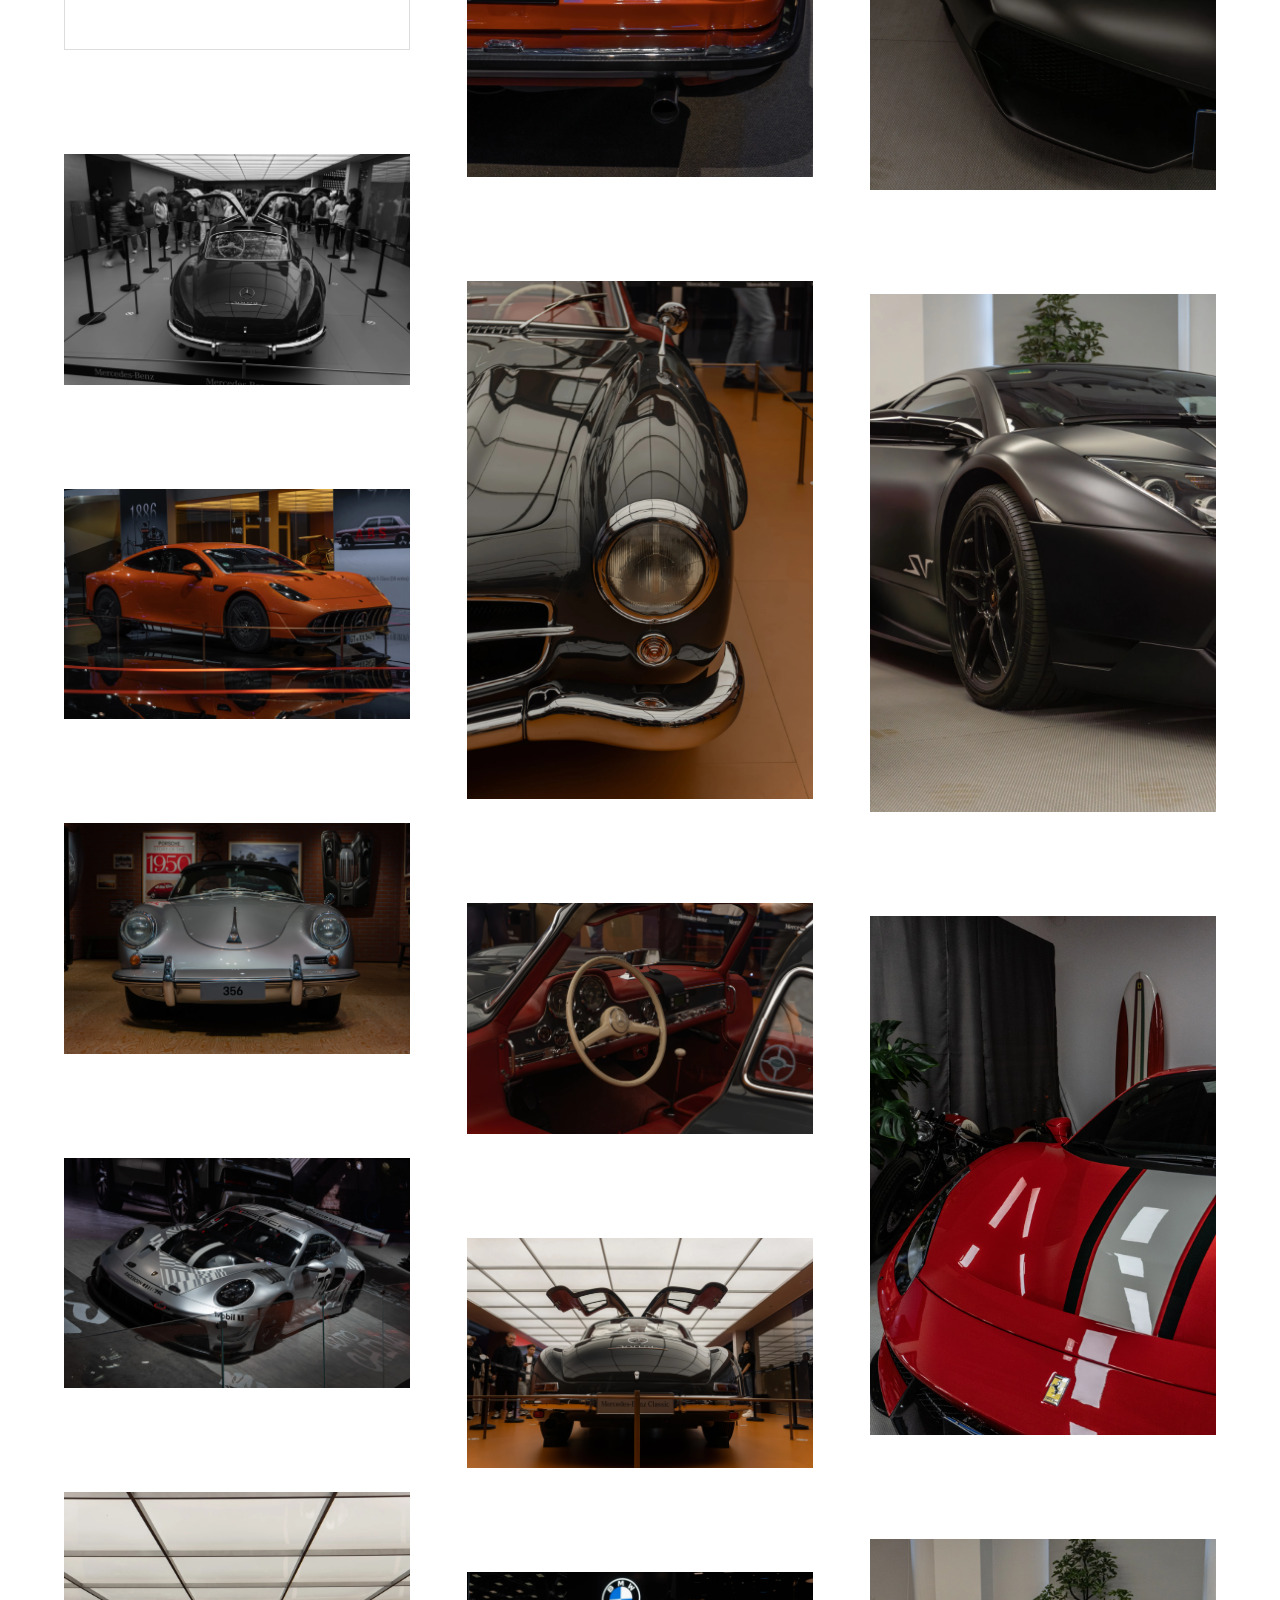
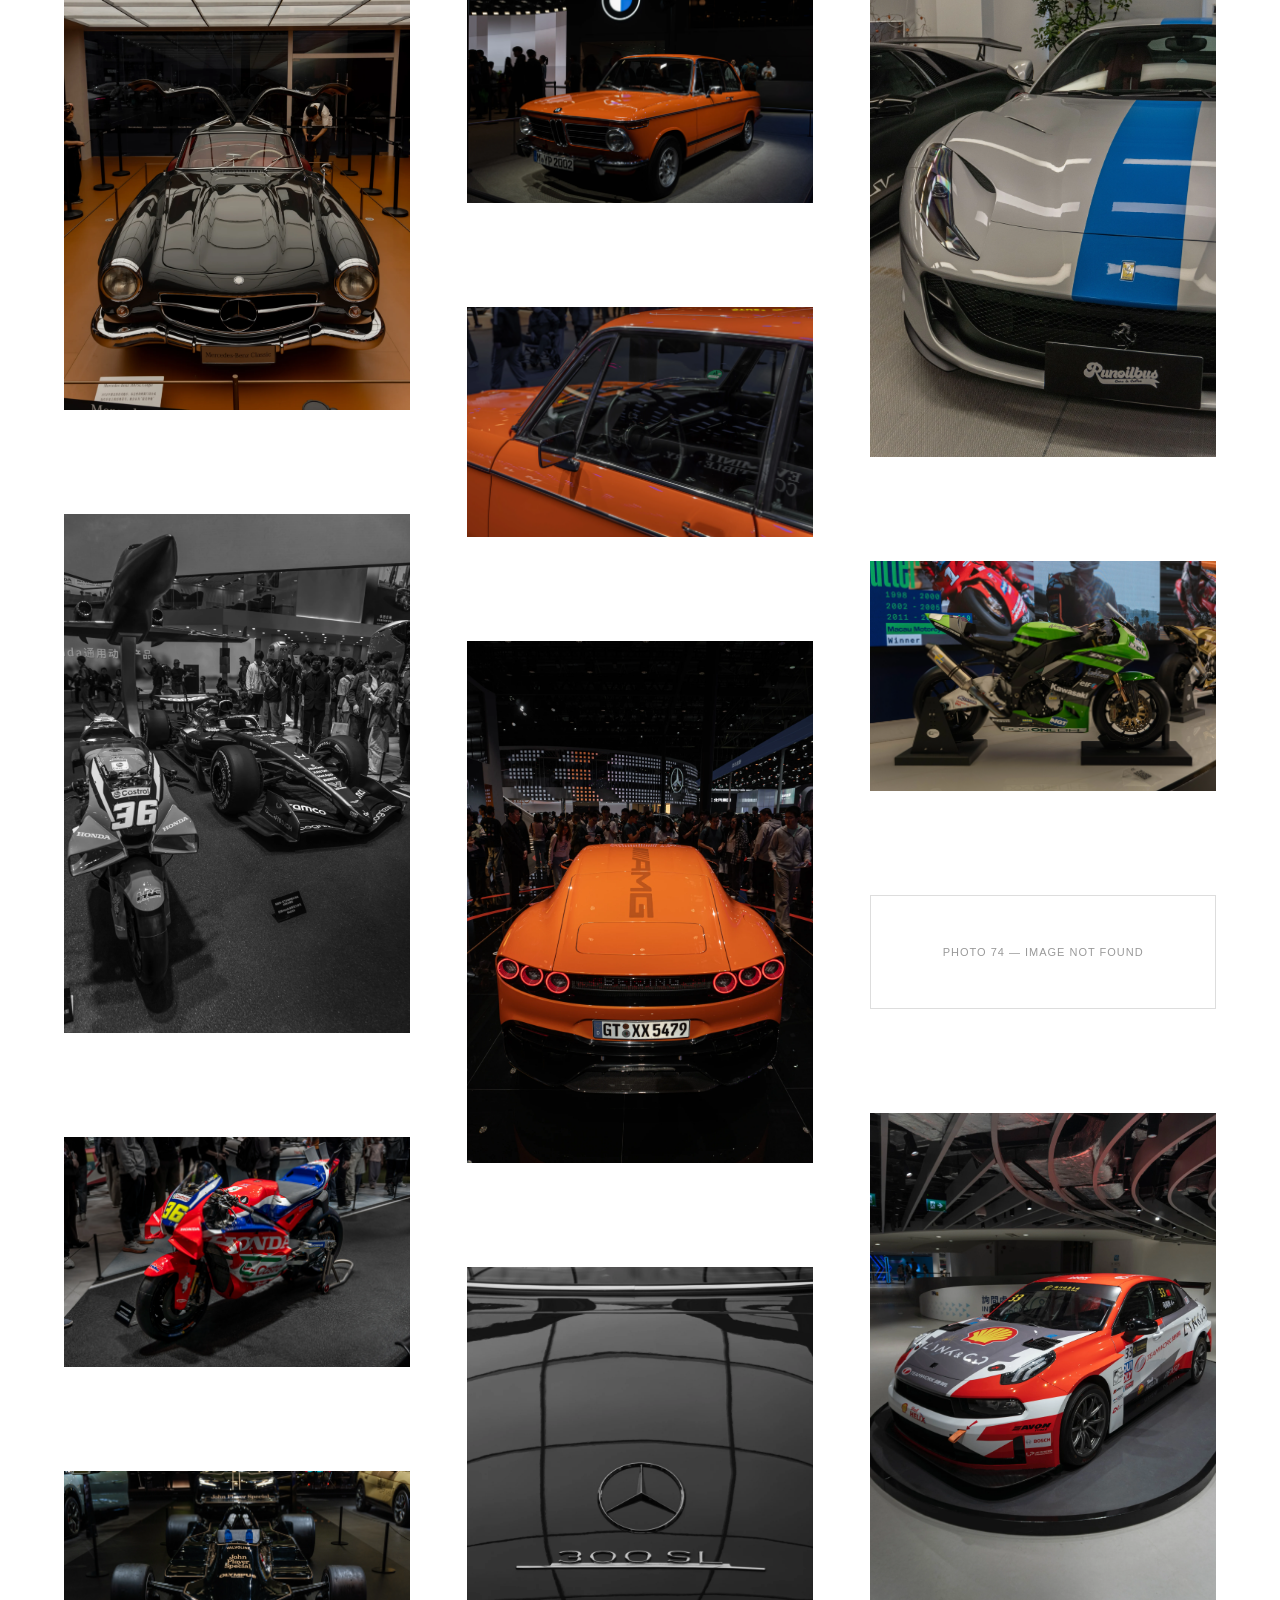
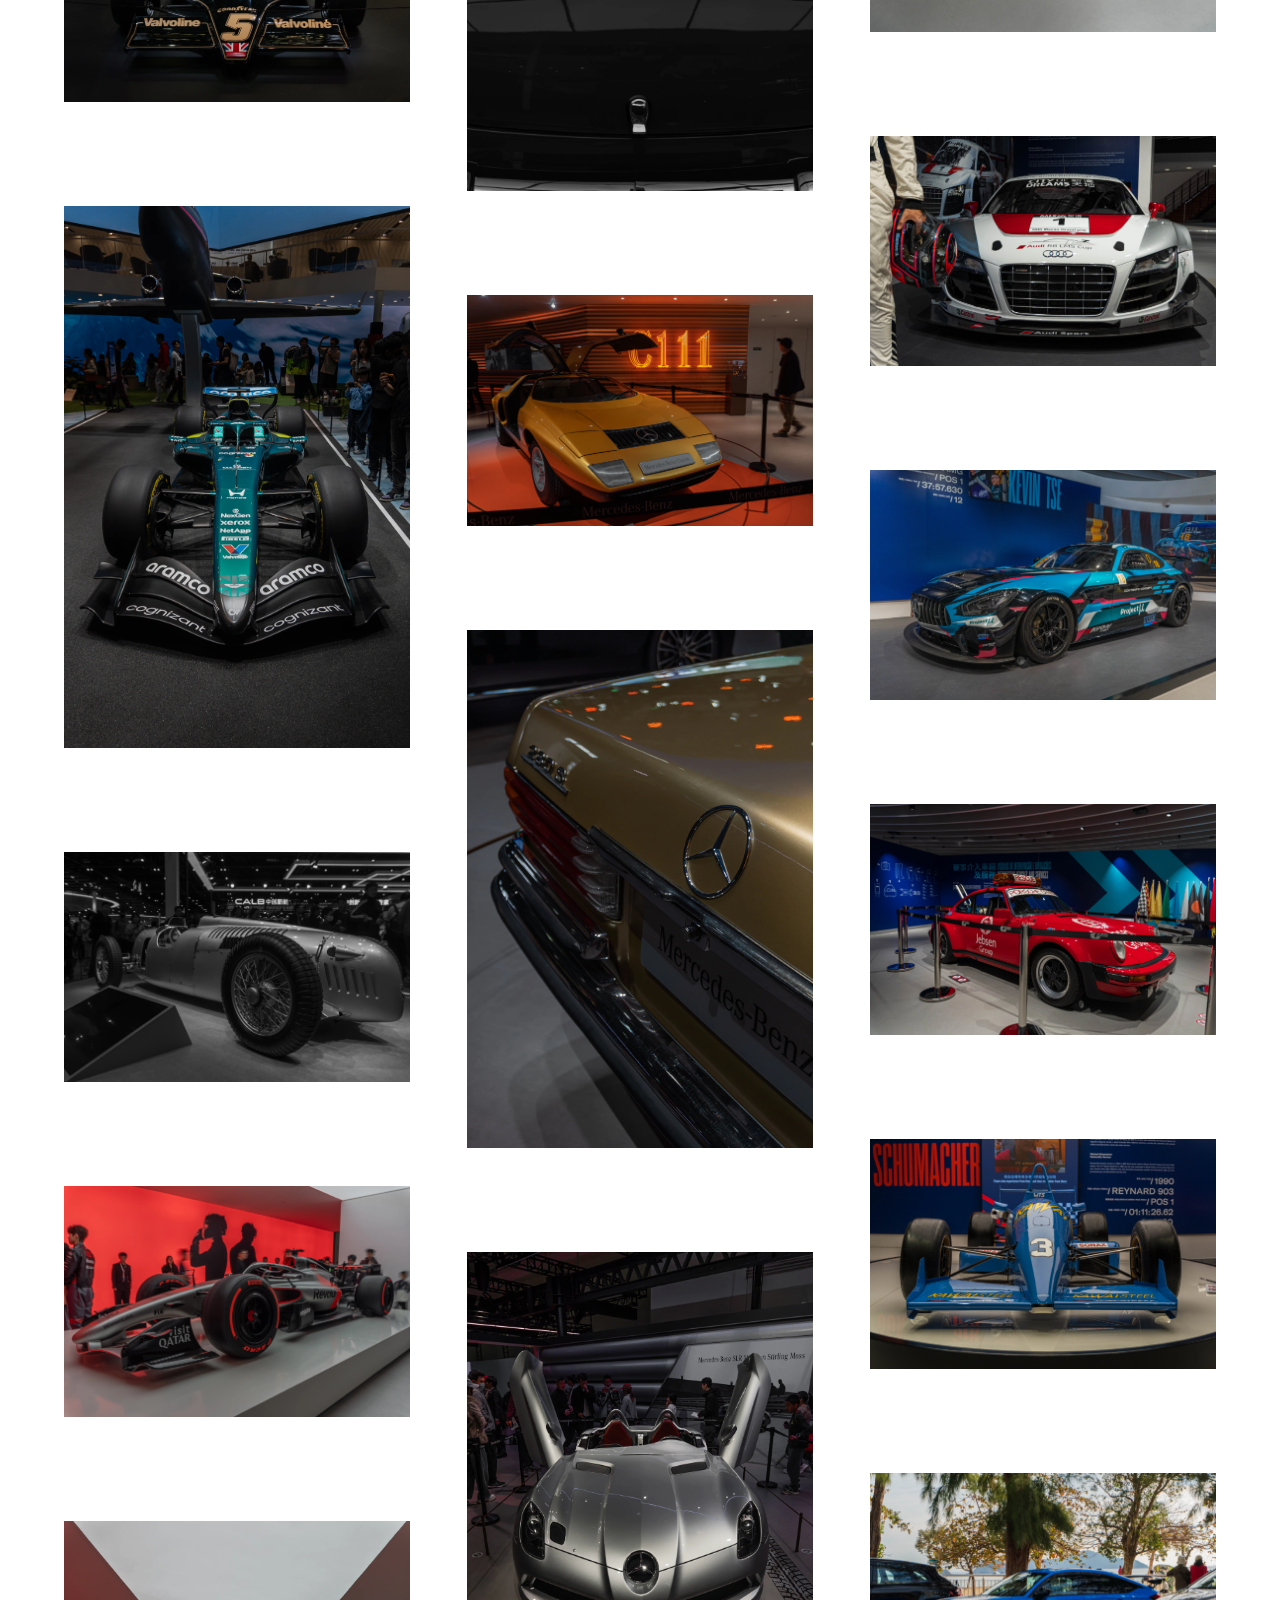
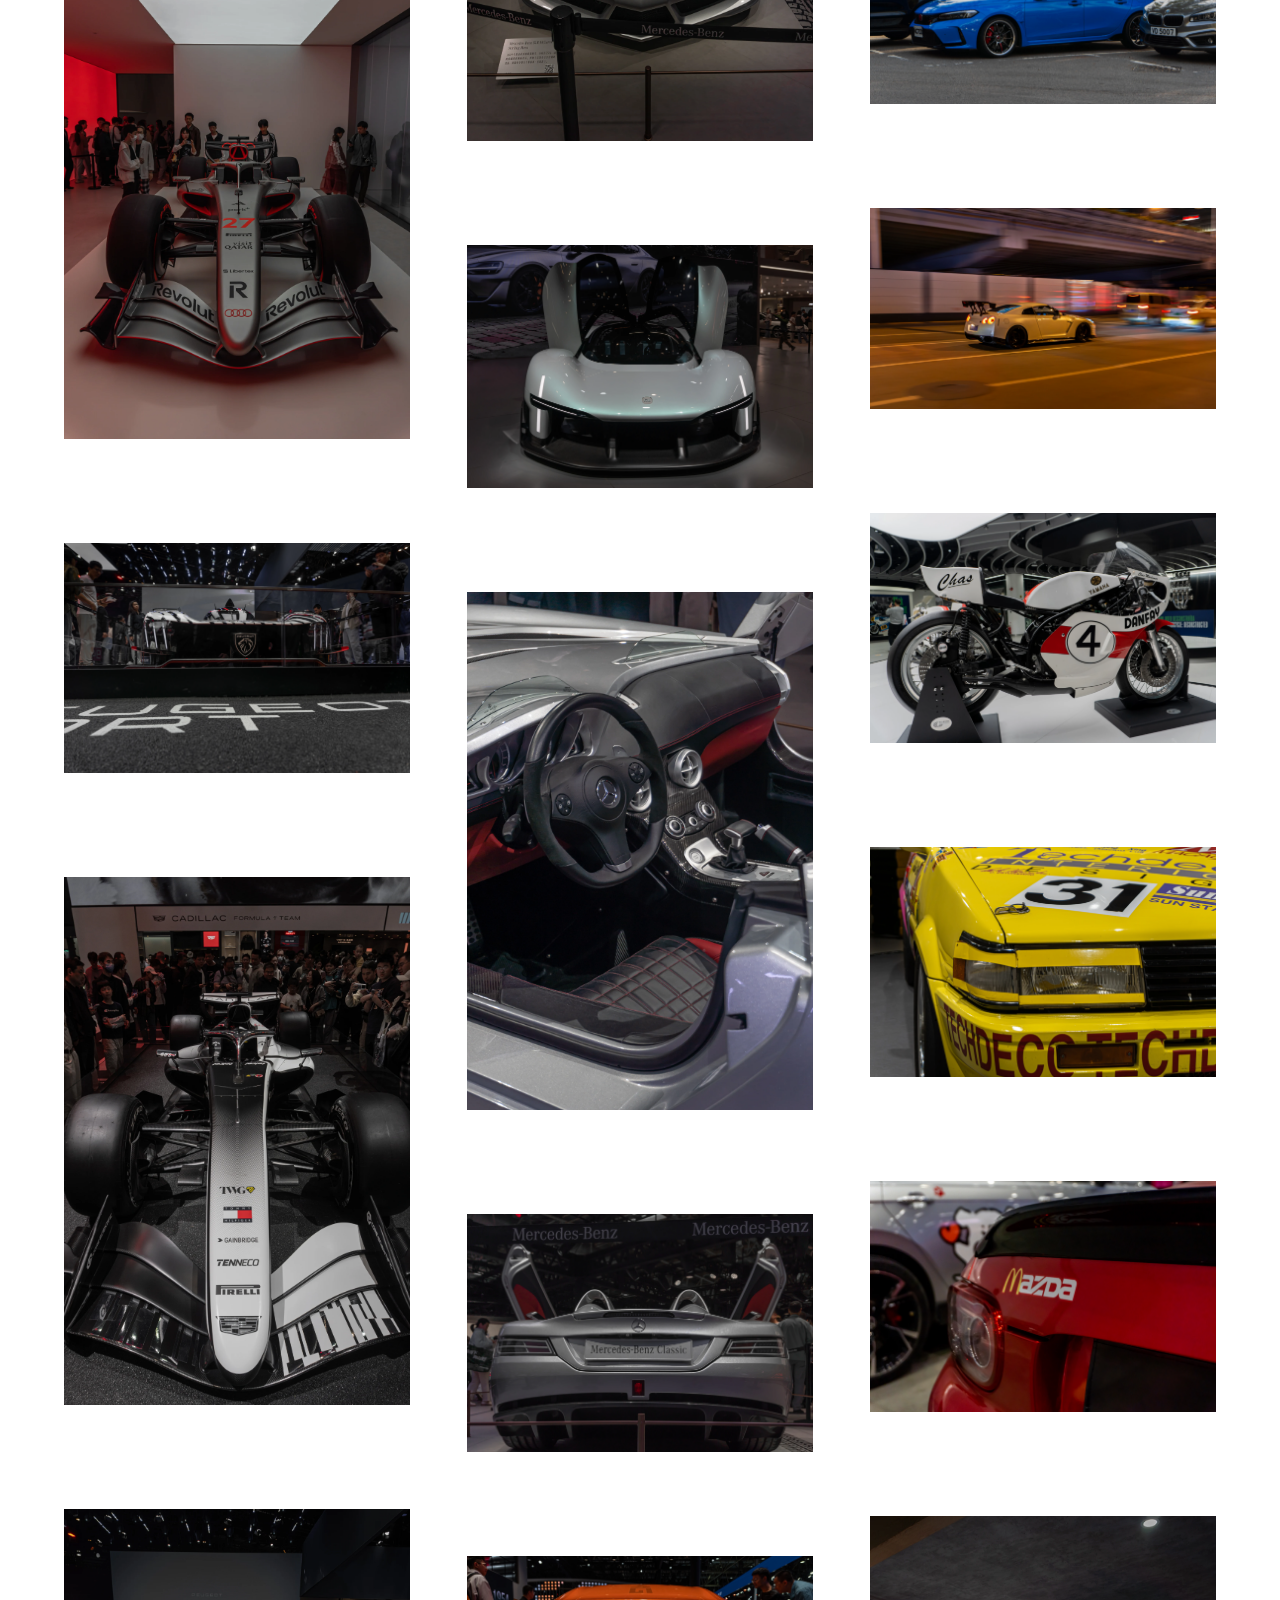
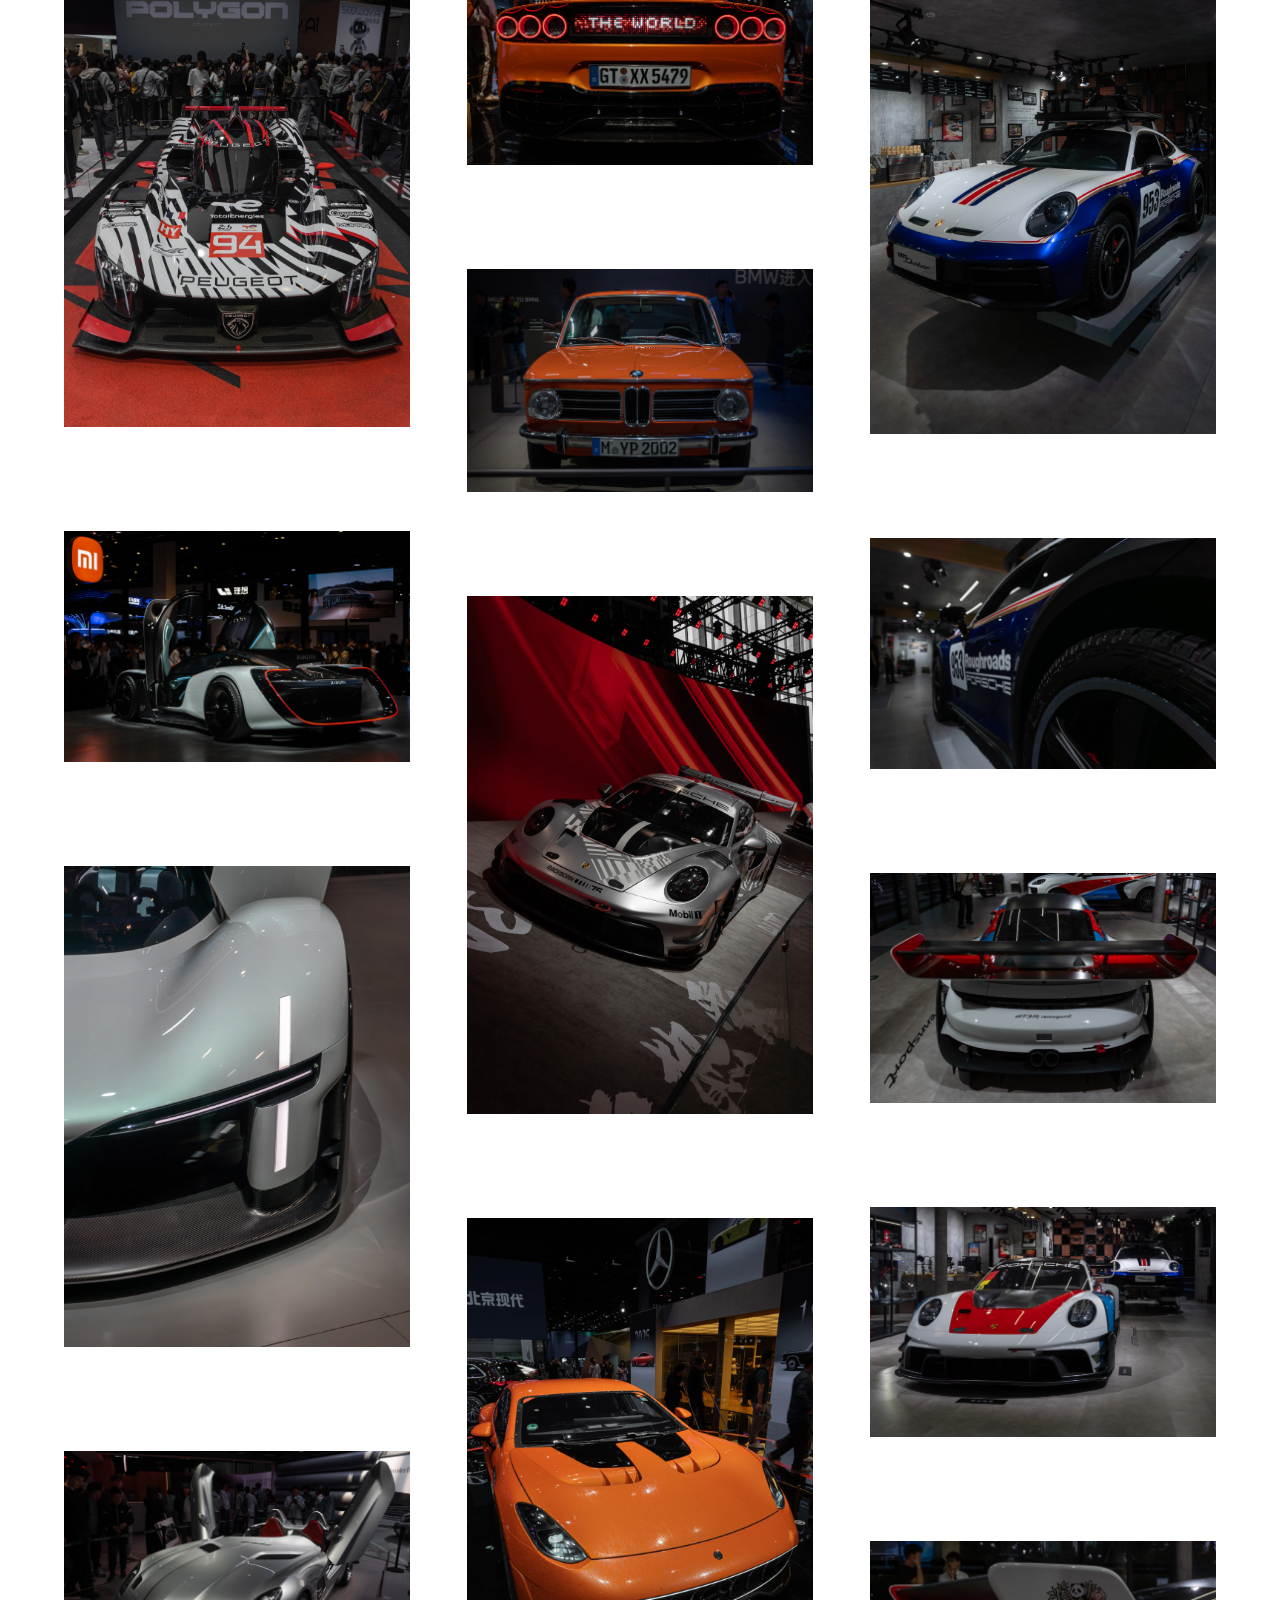
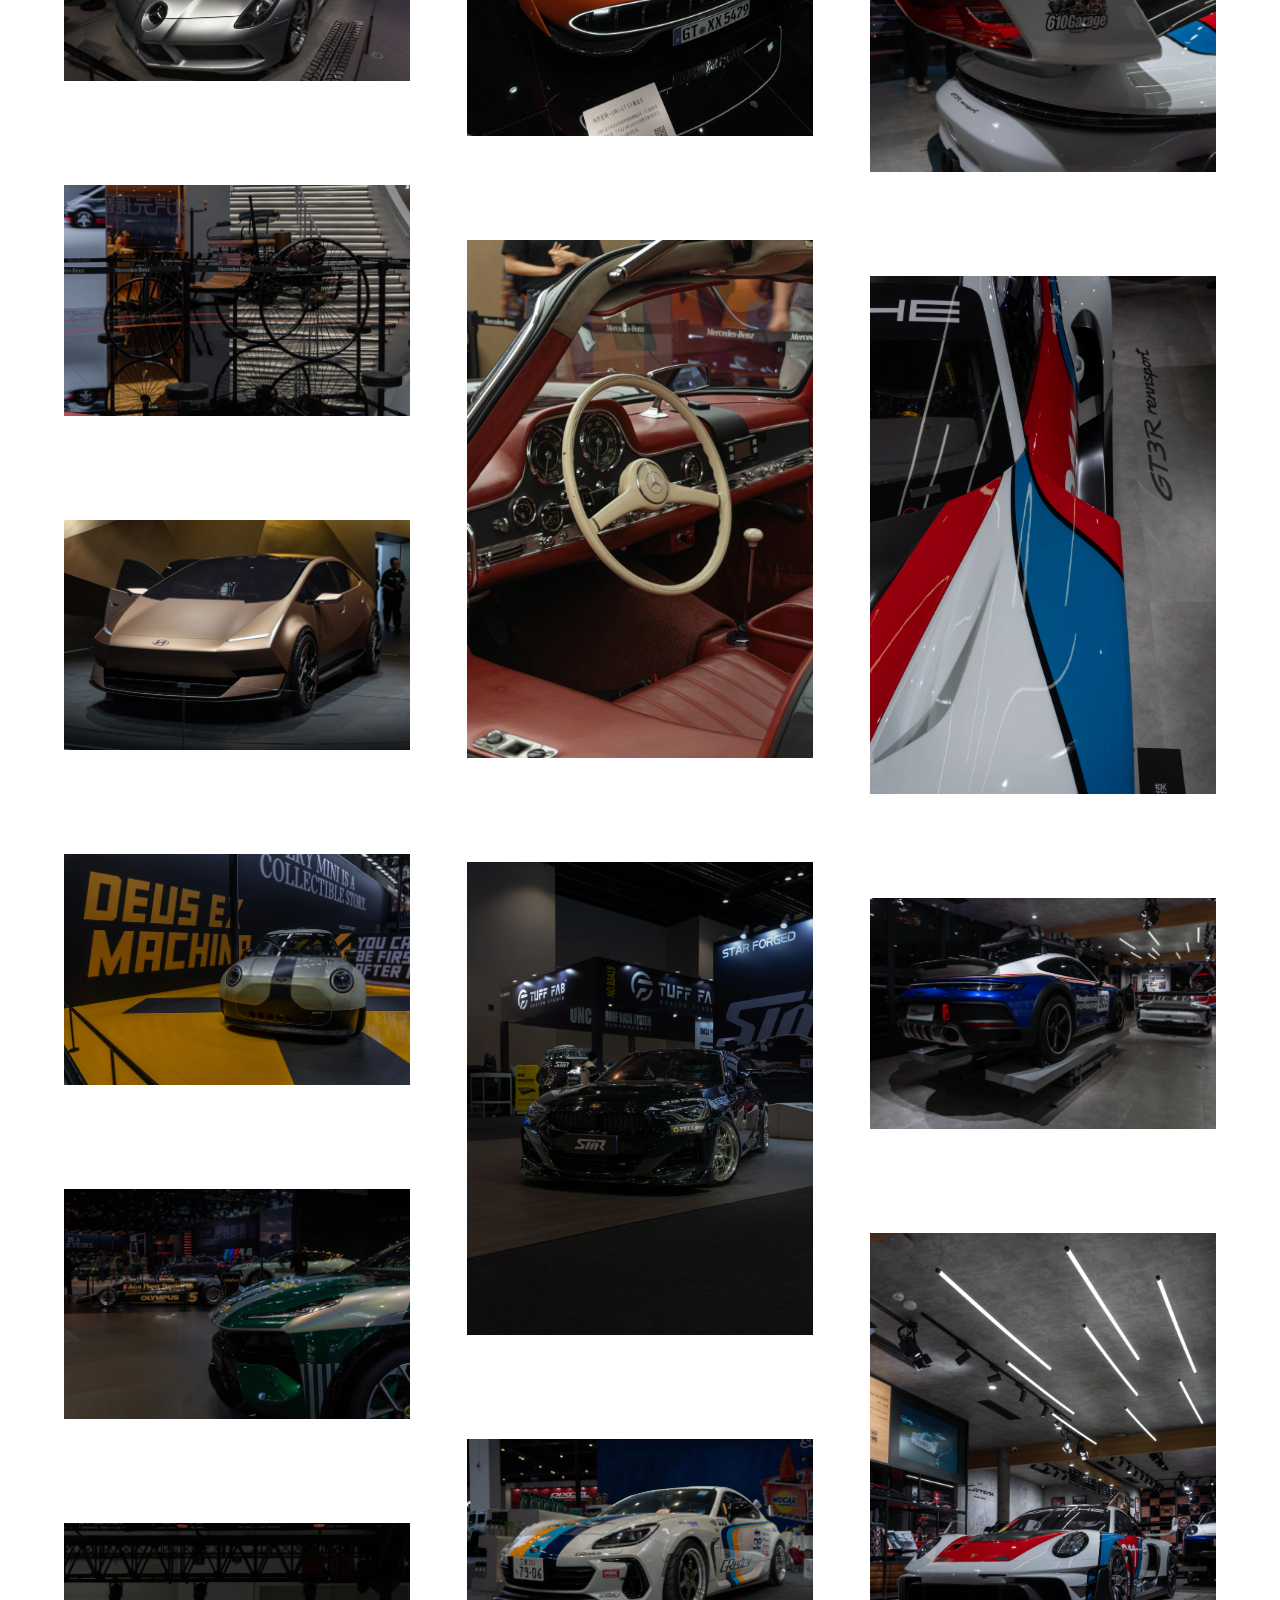
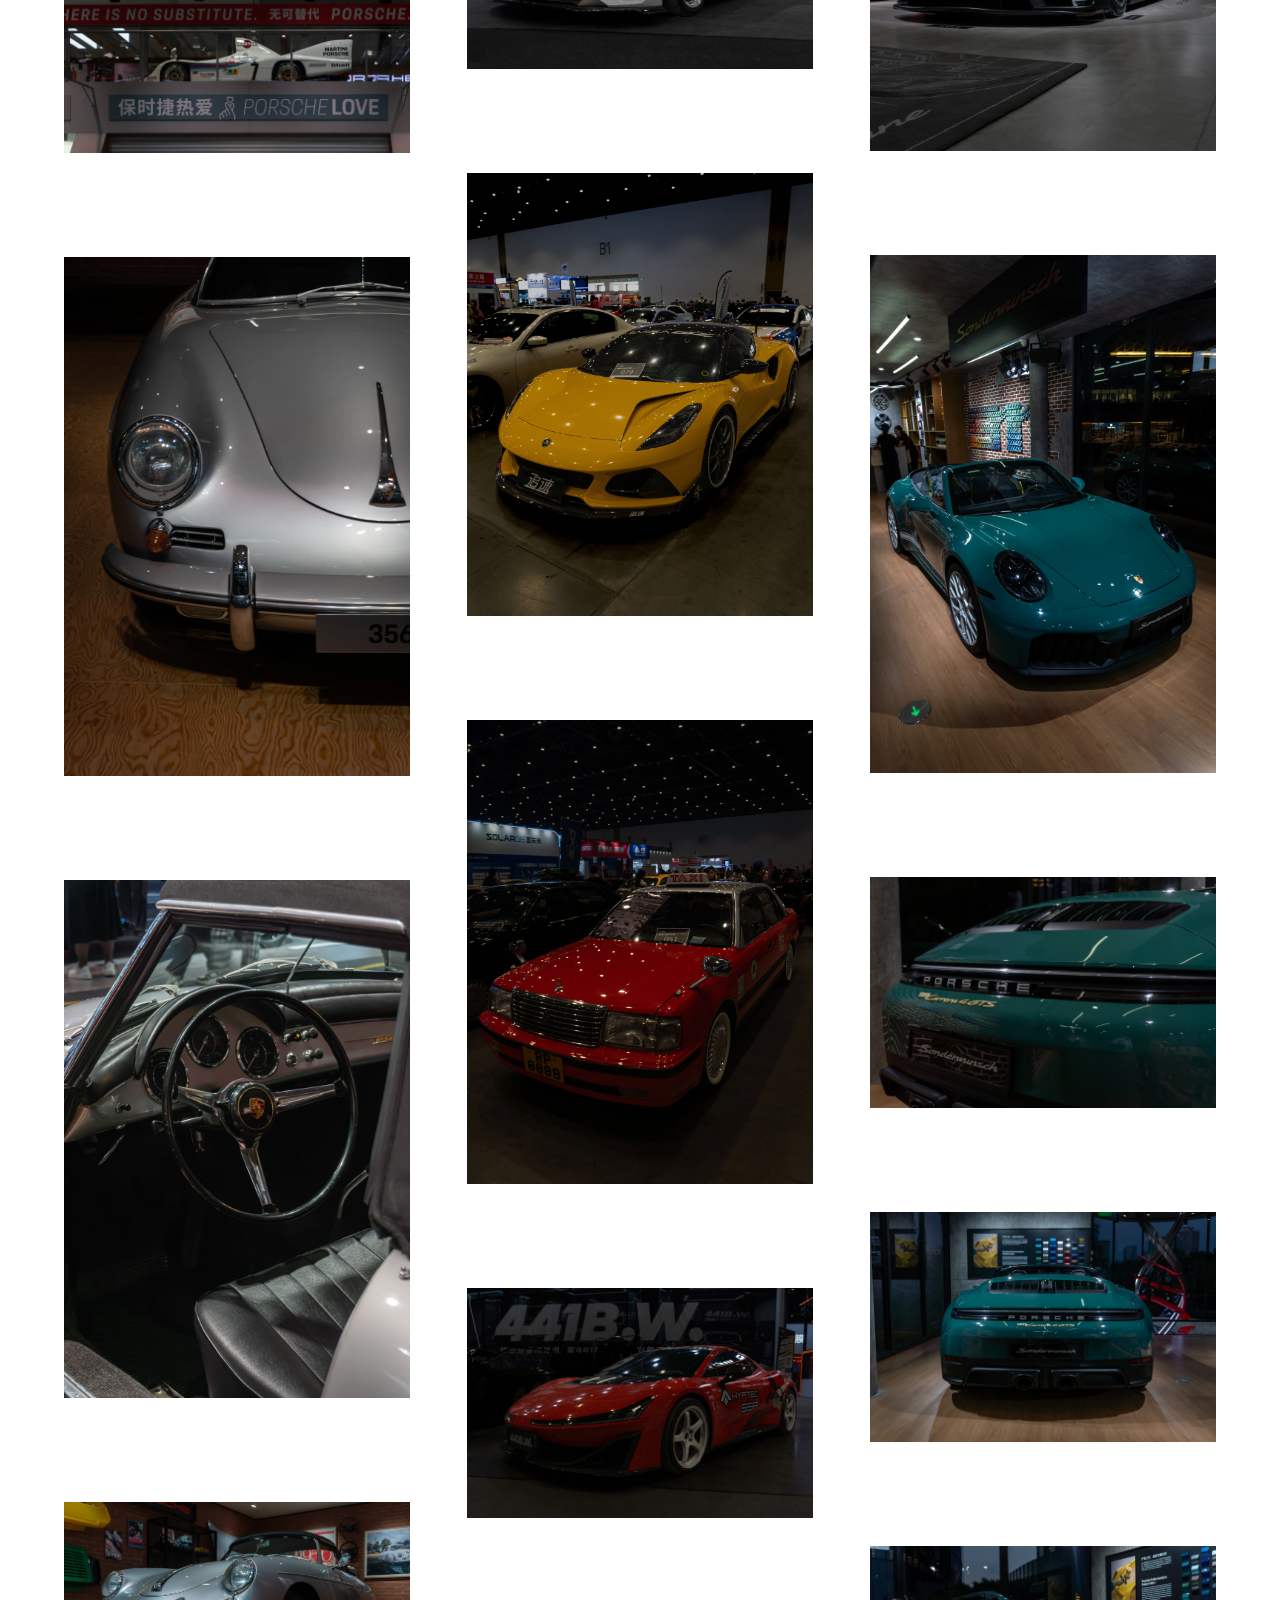
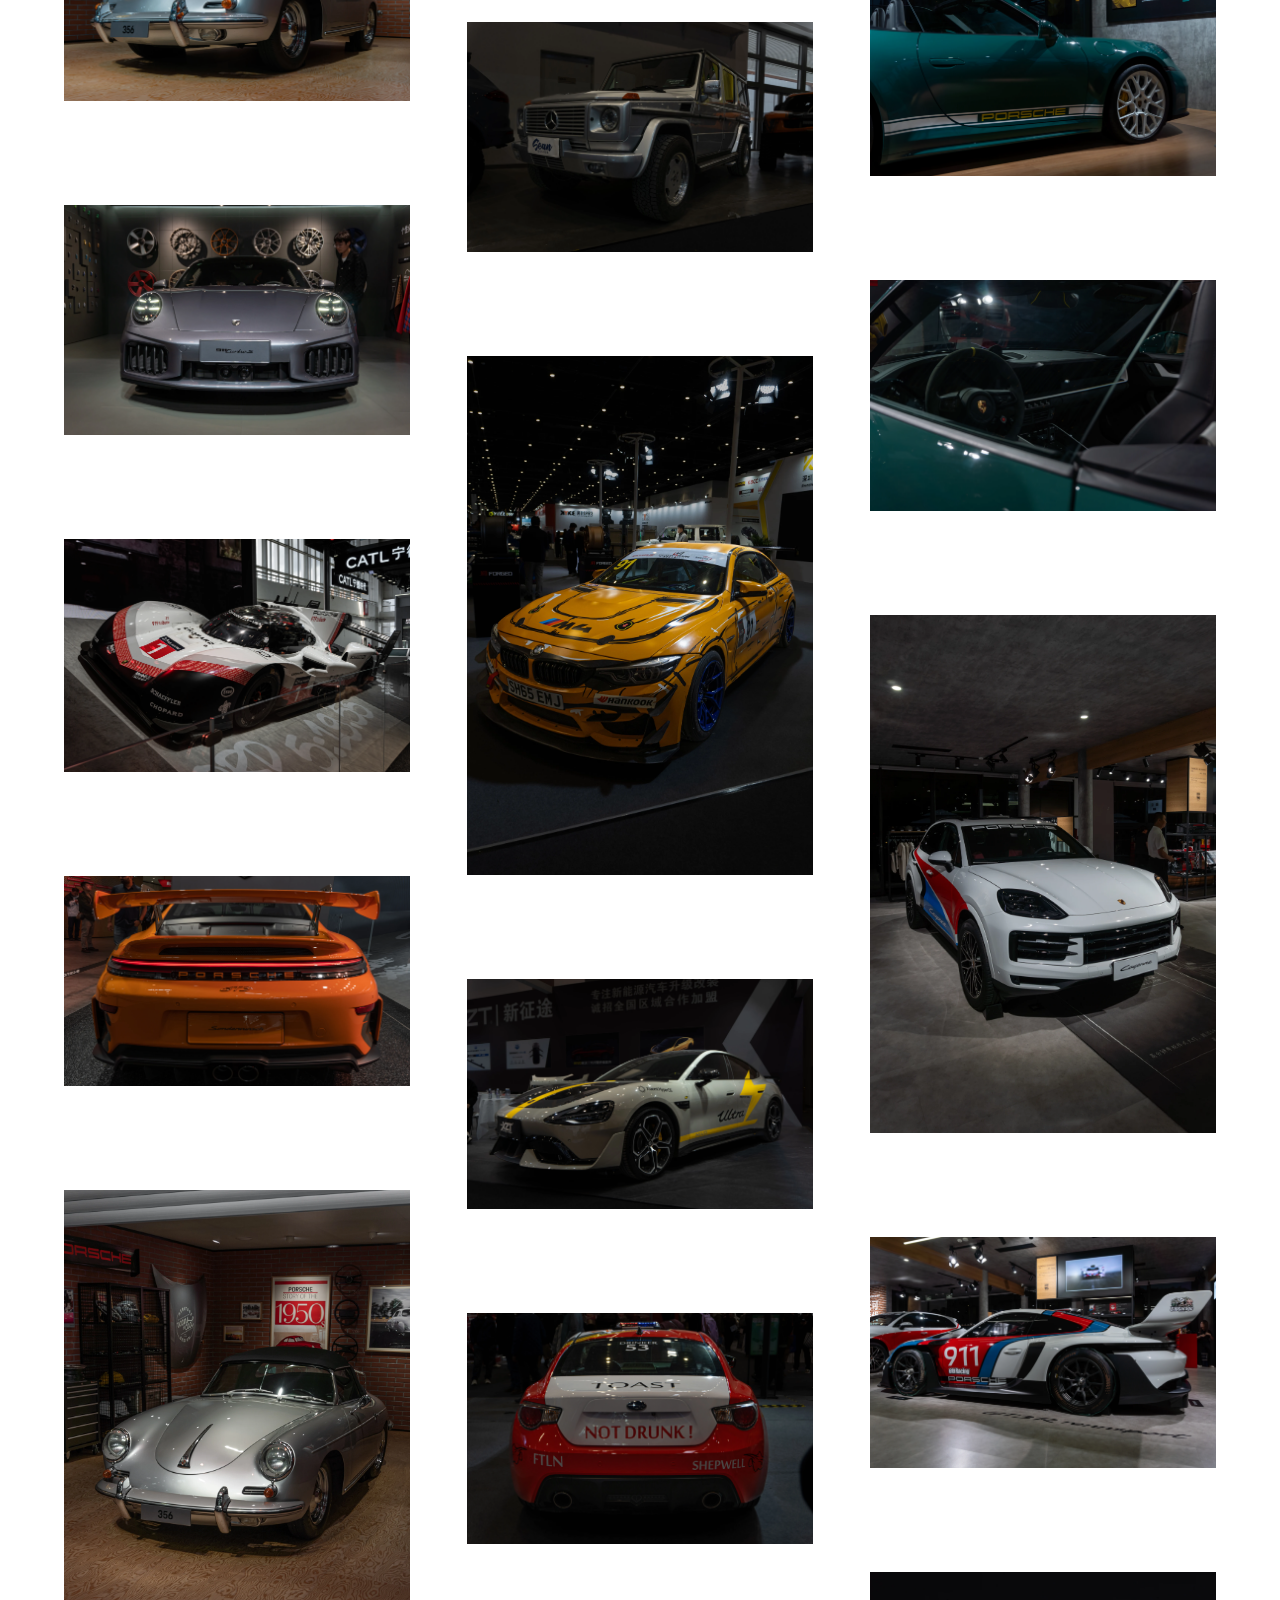
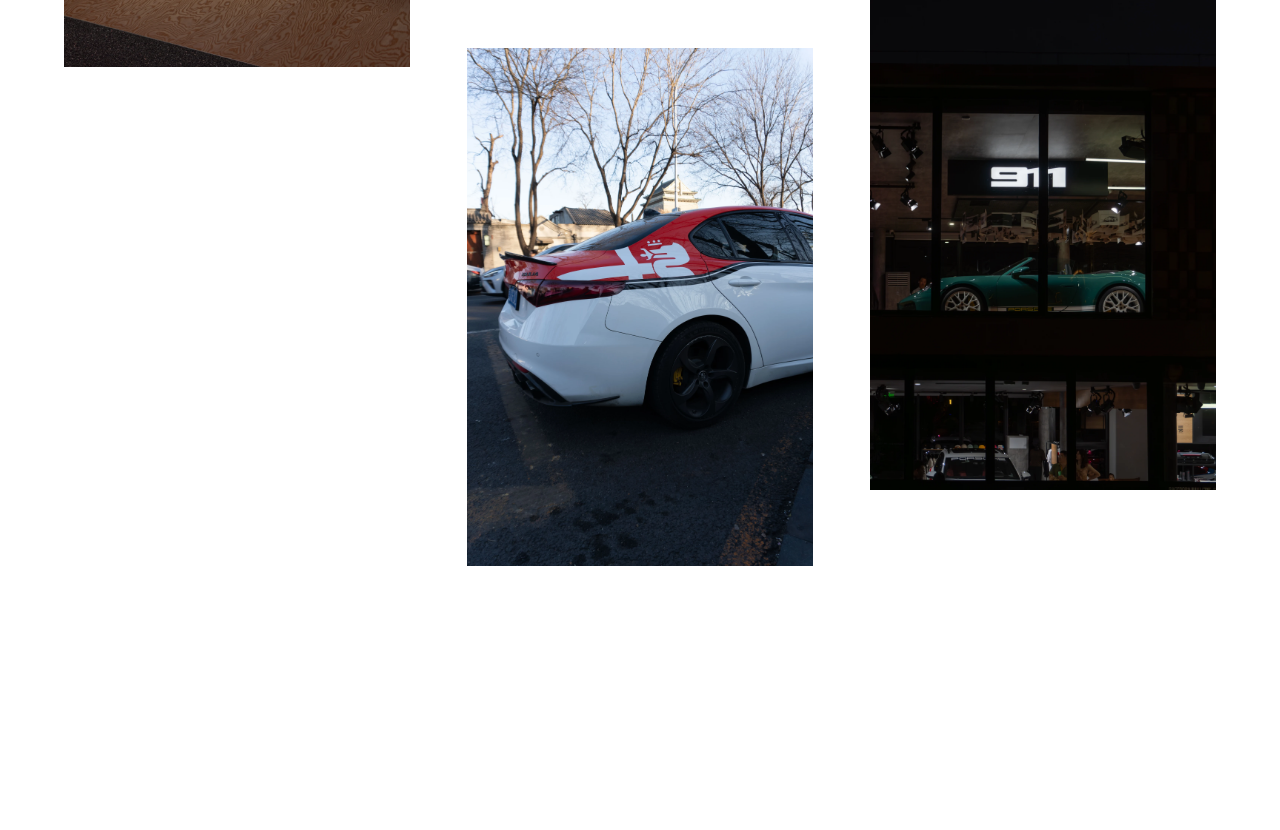
==== commit aabc5644: "Update automobiles.html" ====
--- a/automobiles.html
+++ b/automobiles.html
@@ -589,42 +589,45 @@
            CREATE GALLERY
         ========================= */
 
-        const gallery =
-            document.querySelector(".gallery");
-
-
-        for (let i = 1; i <= 100; i++) {
-
-            const photo =
-                document.createElement("div");
-
-
-            photo.className = "photo";
-
-
-            photo.dataset.date =
-                photoInfo[i]?.date || "";
-
-
-            photo.dataset.location =
-                photoInfo[i]?.location || "";
-
-
-            photo.innerHTML = `
-
-                <img
-                   src="./photo${i}.webp"
-                    alt="Automobiles"
-                    loading="lazy"
-                >
-
-            `;
-
-
-            gallery.appendChild(photo);
-
-        }
-
+        const gallery = document.querySelector(".gallery");
+
+for (let i = 1; i <= 100; i++) {
+
+    const photo = document.createElement("div");
+
+    photo.className = "photo";
+
+    photo.dataset.date = photoInfo[i]?.date || "";
+    photo.dataset.location = photoInfo[i]?.location || "";
+    photo.dataset.number = i;
+
+    photo.innerHTML = `
+        <img
+            src="./photo${i}.webp"
+            alt="Automobiles"
+            loading="lazy"
+        >
+    `;
+
+    const img = photo.querySelector("img");
+
+    img.addEventListener("error", function () {
+        photo.innerHTML = `
+            <div style="
+                padding: 50px 10px;
+                text-align: center;
+                font-size: 11px;
+                letter-spacing: 1px;
+                color: #999;
+                border: 1px solid #ddd;
+            ">
+                PHOTO ${i} — IMAGE NOT FOUND
+            </div>
+        `;
+    });
+
+    gallery.appendChild(photo);
+}
 
 
         /* =========================
